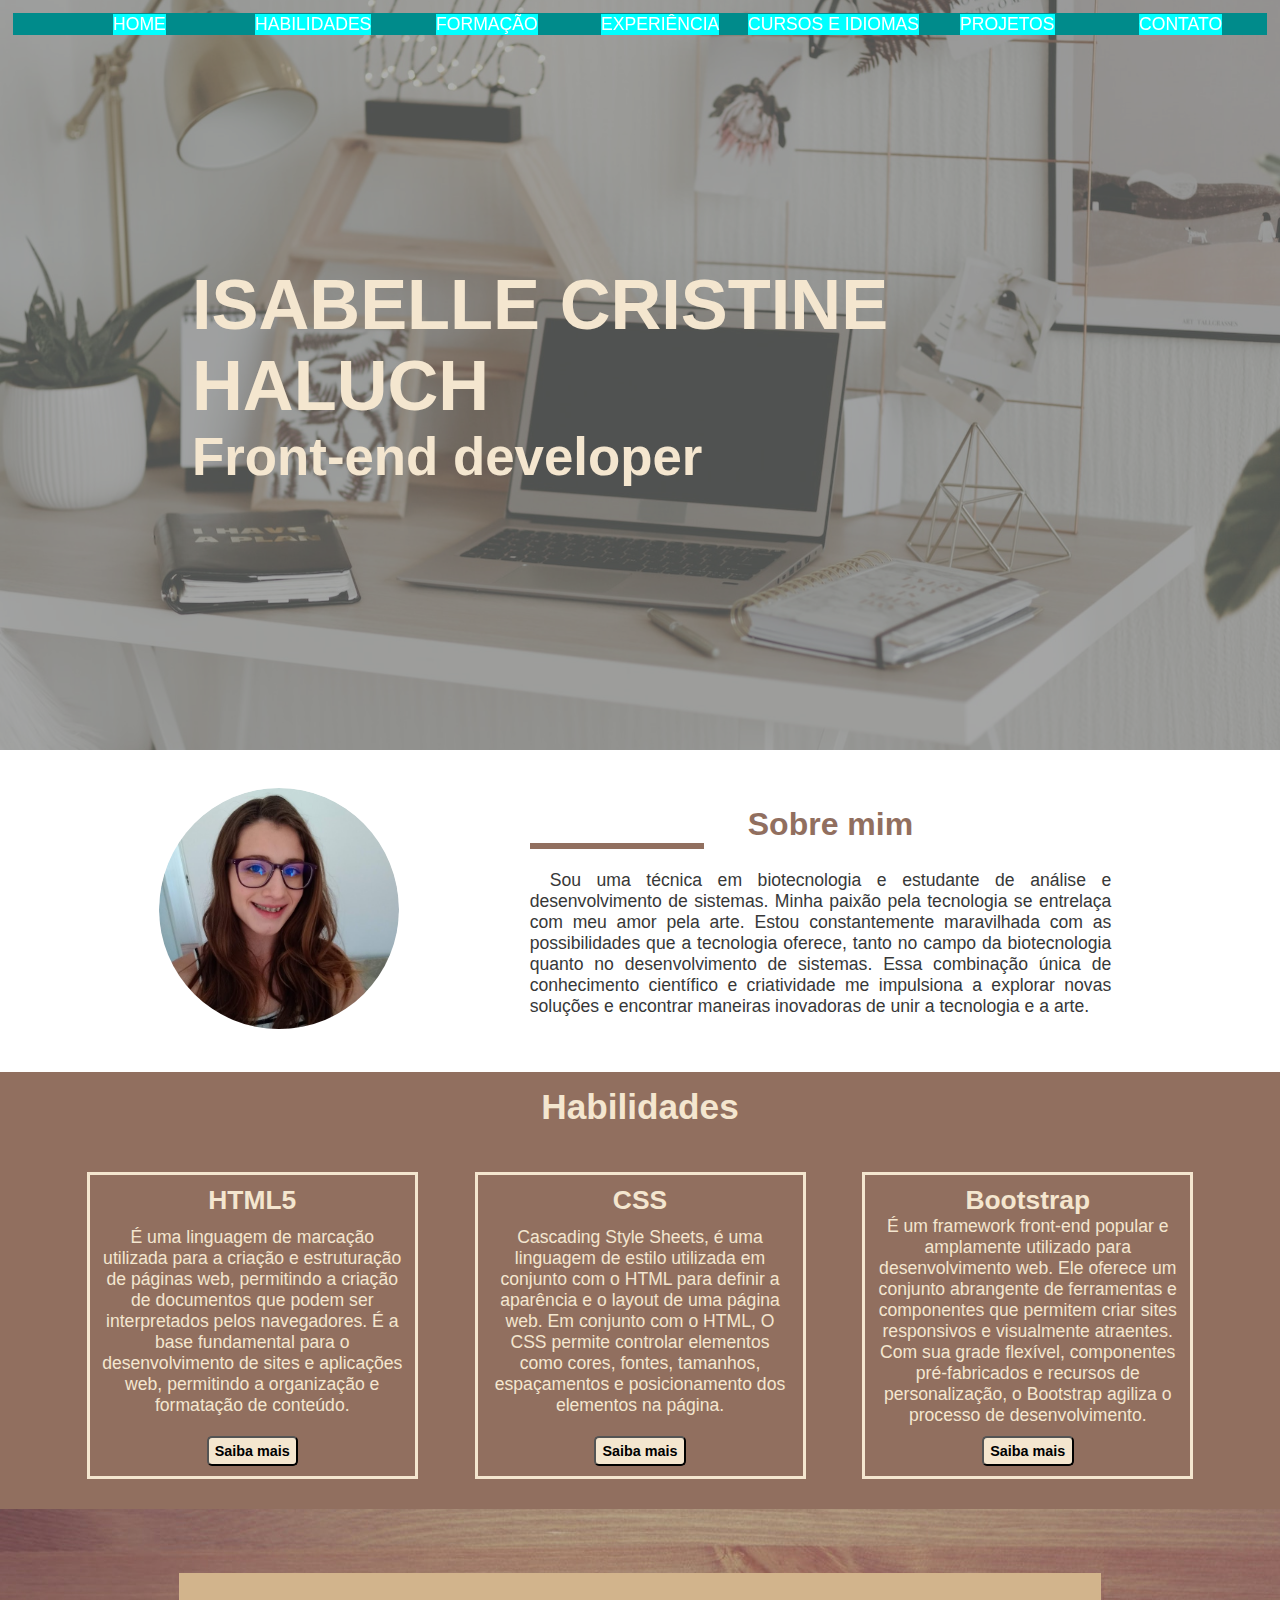
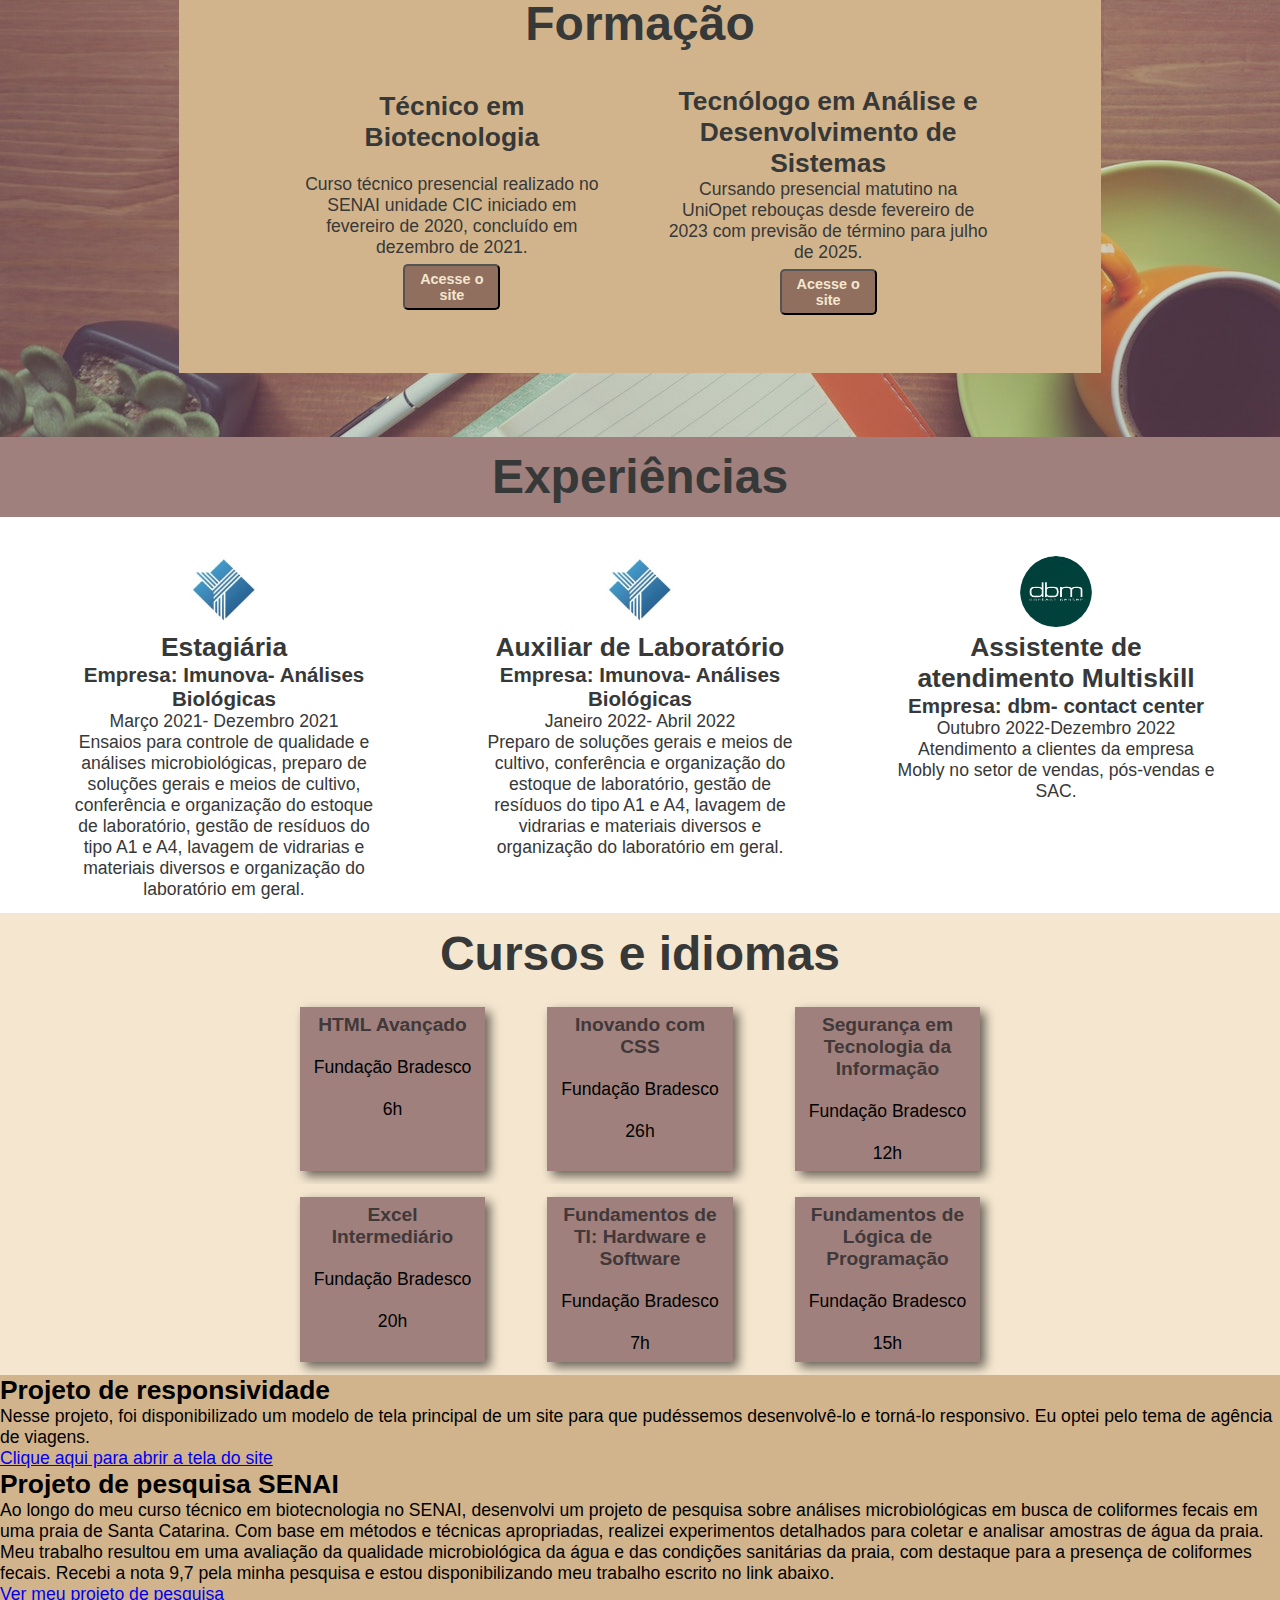
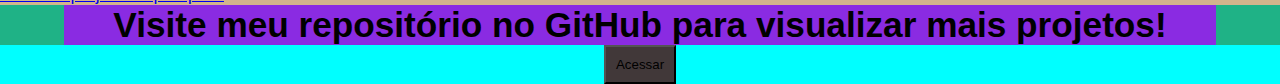
==== index.html @ c0cc1c47 "mudança cores" ====
<!DOCTYPE html>
<html lang="pt-br">
<head>
    <meta charset="UTF-8">
    <meta http-equiv="X-UA-Compatible" content="IE=edge">
    <meta name="viewport" content="width=device-width, initial-scale=1.0">
    <title>Site pessoal Isabelle Cristine Haluch</title>
    <link rel="shortcut icon" href="imagens/favicon_icone.jpg" type="image/x-icon">
    <link rel="stylesheet" href="hover.css">
    <link rel="stylesheet" type="text/css" href="sitepessoal.css">
</head>
<body>
    <header>
        <nav>
            <ul class="menu">
                <li><a href="index.html" class="hvr-grow">HOME</a></li>
                <li><a href="#section_hab" class="hvr-grow">HABILIDADES</a></li>
                <li><a href="#form_exp" class="hvr-grow">FORMAÇÃO</a></li>
                <li><a href="#form_exp" class="hvr-grow">EXPERIÊNCIA</a></li>
                <li><a href="#section_cursos" class="hvr-grow">CURSOS E IDIOMAS</a></li>
                <li><a href="#section_projetos" class="hvr-grow">PROJETOS</a></li>
                <li><a href="#section_contato" class="hvr-grow">CONTATO</a></li>
            </ul>
        </nav>
        <div class="container_header">
            <div class="box_title">
                <h1>ISABELLE CRISTINE HALUCH</h1>
                <h2>Front-end developer</h2>
            </div>
        </div>
    </header>
    <section class="section_sobre_mim">
        <div class="my_picture">
            <img src="imagens/eu.jpg">
        </div>
        <div class="texto_sobre_mim">
            <h1>Sobre mim</h1>
            <div class="line_title"></div>
            <br>
            <p>Sou uma técnica em biotecnologia e estudante de análise e desenvolvimento de sistemas. Minha paixão pela tecnologia se entrelaça com meu amor pela arte. Estou constantemente maravilhada com as possibilidades que a tecnologia oferece, tanto no campo da biotecnologia quanto no desenvolvimento de sistemas. Essa combinação única de conhecimento científico e criatividade me impulsiona a explorar novas soluções e encontrar maneiras inovadoras de unir a tecnologia e a arte.</p>
        </div>
    </section>
    <div class="title_hab">
        <h1>Habilidades</h1>
    </div>
    <section id="section_hab">
        <div class="box_hab">
            <h2>HTML5</h2>
            <p>É uma linguagem de marcação utilizada para a criação e estruturação de páginas web, permitindo a criação de documentos que podem ser interpretados pelos navegadores. É a base fundamental para o desenvolvimento de sites e aplicações web, permitindo a organização e formatação de conteúdo.</p>
            <div class="button_hab">
                <a href="https://www.w3.org/standards/webdesign/htmlcss" target="_blank"><button type="button">Saiba mais</button></a>
            </div>
        </div>
        <div class="box_hab">
            <h2>CSS</h2>
            <p>Cascading Style Sheets, é uma linguagem de estilo utilizada em conjunto com o HTML para definir a aparência e o layout de uma página web. Em conjunto com o HTML, O CSS permite controlar elementos como cores, fontes, tamanhos, espaçamentos e posicionamento dos elementos na página.</p>
            <div class="button_hab">
                <a href="https://www.w3.org/standards/webdesign/htmlcss" target="_blank"><button type="button">Saiba mais</button></a>
            </div>
        </div>
        <div class="box_hab">
            <h2>Bootstrap</h2>
            <p>É um framework front-end popular e amplamente utilizado para desenvolvimento web. Ele oferece um conjunto abrangente de ferramentas e componentes que permitem criar sites responsivos e visualmente atraentes. Com sua grade flexível, componentes pré-fabricados e recursos de personalização, o Bootstrap agiliza o processo de desenvolvimento.</p>
            <div class="button_hab">
                <a href="https://getbootstrap.com" target="_blank"><button type="button">Saiba mais</button></a>
            </div>
        </div>
    </section>
    <section id="section_formacao">
        <div class="title_formacao">
            <h1>Formação</h1>
        </div>
        <div class="container_form">
            <div class="box_formacao">
                <div class="text_formacao">
                    <h2>Técnico em Biotecnologia</h2>
                    <br>
                    <p>Curso técnico presencial realizado no SENAI unidade CIC iniciado em fevereiro de 2020, concluído em dezembro de 2021.</p>
                </div>
                <div class="button_formacao">
                    <a href="https://www.sistemafiep.org.br/cursos-tecnicos/cursos/curso-tecnico-em-biotecnologia-18-33358-368280.shtml" target="_blank"><button type="button">Acesse o site</button></a>
                </div>
            </div>
            <div class="box_formacao">
                <div class="text_formacao">
                    <h2>Tecnólogo em Análise e Desenvolvimento de Sistemas</h2>
                    <p>Cursando presencial matutino na UniOpet rebouças desde fevereiro de 2023 com previsão de término para julho de 2025.</p>
                </div>
                <div class="button_formacao">
                    <a href="https://www.opet.com.br/uniopet/graduacao/curso/analise-e-desenvolvimento-de-sistemas-presencial" target="_blank"><button type="button">Acesse o site</button></a>     
                </div>
            </div>        
        </div>
    </section>
    <section class="section_exp">
        <div class="title_exp">
            <h1>Experiências</h1>
        </div>
        <div class="container_exp">
            <div class="box_exp">
                <div class="circle">
                    <img src="imagens/imunova.jpg" alt="Logo da empresa Imunova">
                </div>
                <div class="text_exp">
                    <h2>Estagiária</h2>
                    <h3>Empresa: Imunova- Análises Biológicas</h3>
                    <p>Março 2021- Dezembro 2021</p>
                    <p>Ensaios para controle de qualidade e análises microbiológicas, preparo de soluções gerais e meios de cultivo, conferência e organização do estoque de laboratório, gestão de resíduos do tipo A1 e A4, lavagem de vidrarias e materiais diversos e organização do laboratório em geral.</p>
                </div>
            </div>
            <div class="box_exp">
                <div class="circle">
                    <img src="imagens/imunova.jpg" alt="Logo da empresa Imunova">
                </div>
                <div class="text_exp">
                    <h2>Auxiliar de Laboratório</h2>
                    <h3>Empresa: Imunova- Análises Biológicas</h3>
                    <p>Janeiro 2022- Abril 2022</p>
                    <p>Preparo de soluções gerais e meios de cultivo, conferência e organização do estoque de laboratório, gestão de resíduos do tipo A1 e A4, lavagem de vidrarias e materiais diversos e organização do laboratório em geral.</p>
                </div>
            </div>
            <div class="box_exp">
                <div class="circle">
                    <img src="imagens/dbm.jpg" alt="Logo da empresa dbm">
                </div>
                <div class="text_exp">
                    <h2>Assistente de atendimento Multiskill</h2>
                    <h3>Empresa: dbm- contact center</h3>
                    <p>Outubro 2022-Dezembro 2022</p>
                    <p>Atendimento a clientes da empresa Mobly no setor de vendas, pós-vendas e SAC.</p>
                </div>
            </div>
        </div>
    </section>
    <section class="section_cursos">
        <div class="title_cursos">
            <h1>Cursos e idiomas</h1>
        </div>
        <div class="container_cursos">
            <div class="box_cursos">
                <div class="text_cursos">
                    <h2>HTML Avançado</h2>
                    <br>
                    <p>Fundação Bradesco</p>
                    <br>
                    <p>6h</p>
                </div>
            </div>
            <div class="box_cursos">
                <div class="text_cursos">
                    <h2>Inovando com CSS</h2>
                    <br>
                    <p>Fundação Bradesco</p>
                    <br>
                    <p>26h</p>
                </div>
            </div>
            <div class="box_cursos">
                <div class="text_cursos">
                    <h2>Segurança em Tecnologia da Informação</h2>
                    <br>
                    <p>Fundação Bradesco</p>
                    <br>
                    <p>12h</p>
                </div>
            </div>
        </div>
        <div class="container_cursos">
            <div class="box_cursos">
                <div class="text_cursos">
                    <h2>Excel Intermediário</h2>
                    <br>
                    <p>Fundação Bradesco</p>
                    <br>
                    <p>20h</p>
                </div>
            </div>
            <div class="box_cursos">
                <div class="text_cursos">
                    <h2>Fundamentos de TI: Hardware e Software</h2>
                    <br>
                    <p>Fundação Bradesco</p>
                    <br>
                    <p>7h</p>
                </div>
            </div>
            <div class="box_cursos">
                <div class="text_cursos">
                    <h2>Fundamentos de Lógica de Programação</h2>
                    <br>
                    <p>Fundação Bradesco</p>
                    <br>
                    <p>15h</p>
                </div>
            </div>
        </div>
    </section>
    <section class="section_projetos">
        <div class="container_projetos">
            <div class="project_travel_site">
                <h2>Projeto de responsividade</h2>
                <p>Nesse projeto, foi disponibilizado um modelo de tela principal de um site para que pudéssemos desenvolvê-lo e torná-lo responsivo. Eu optei pelo tema de agência de viagens.</p>
                <a href="travel_site/index.html">Clique aqui para abrir a tela do site</a>
            </div>
        </div>
        
        <div class="project_senai">
            <h2>Projeto de pesquisa SENAI</h2>
            <p>Ao longo do meu curso técnico em biotecnologia no SENAI, desenvolvi um projeto de pesquisa sobre análises microbiológicas em busca de coliformes fecais em uma praia de Santa Catarina. Com base em métodos e técnicas apropriadas, realizei experimentos detalhados para coletar e analisar amostras de água da praia. Meu trabalho resultou em uma avaliação da qualidade microbiológica da água e das condições sanitárias da praia, com destaque para a presença de coliformes fecais. Recebi a nota 9,7 pela minha pesquisa e estou disponibilizando meu trabalho escrito no link abaixo.</p>
            <a href="arquivos_pdf/tcc_senai.pdf">Ver meu projeto de pesquisa</a>
        </div>
    </div>
    <section class="box_repository">
        <div class="title_repository">
            <h1>Visite meu repositório no GitHub para visualizar mais projetos!</h1>
        </div>
    </section>
    <div class="button_repository">
        <a href="https://github.com/isabellechaluch" target="_blank"><button type="button">Acessar</button></a>
    </div> 
</div>


    
</body>
</html>
---- sitepessoal.css ----
:root {
    --cor-bege-claro: rgb(244, 230, 207);
    --cor-cinza: #e4dee4;
    --cor-marrom-claro: #9f807d; 
    --cor-marrom_escuro: #916f5f;
    --cor-textos: rgb(55, 56, 56);
}
* {
    margin: 0;
}
body {
    font-family: Arial, Helvetica, sans-serif;
    font-size: 1.1rem;
}
/*header repete para todos*/
header {
    width: 100%;
    height: 750px;
    background-image: url(imagens/fundo_header.jpg);
    background-position: center;
    background-size: cover;
    display: flex;
    flex-direction: column;
    align-items: center;
}
nav {
    width: 100%;
    height: auto;
    overflow: hidden;
    padding: 1%;
    box-sizing: border-box;
    position: fixed;
    top: 0;
    display: flex;
    align-items: center;
    justify-content: center;
}
.menu {
    width: 100%;
    height: auto;
    overflow: hidden;
    list-style: none;
    display: flex;
    justify-content: space-evenly;
    background-color: darkcyan;
}
.menu li {
    text-align: center;
    width: 30%;
}
.menu a {
    color: white;
    text-align: center;
    text-decoration: none;
    background-color: aqua;
}
.container_header {
    width: 100%;
    height: 100%;
    display: flex;
    align-items: center;
    justify-content: center;
    background-color: rgba(128, 128, 128, 0.618);
}
.box_title {
    width: 70%;
    height: auto;
    overflow: hidden;
    font-size: 2em;
    color: var(--cor-bege-claro);
}
/*INDEX*/
.section_sobre_mim {
    width: 100%;
    height: auto;
    overflow: hidden;
    padding: 3%;
    box-sizing: border-box;
    display: flex;
    justify-content: space-evenly;
    align-items: center;
}
.my_picture {
    width: 20%;
    height: auto;
    overflow: hidden; 
    border-radius: 50%; 
}
.my_picture img {
    width: 100%;
    border-radius: 50%;
    object-fit: cover;
}
.texto_sobre_mim {
    width: 50%;
    height: auto;
    overflow: hidden;
    text-align: justify;
    color: rgb(55, 56, 56);
    text-indent: 20px;
    padding: 10px;
    box-sizing: border-box;
}
.texto_sobre_mim h1{
    text-align: center;
    font-size: 2rem;
    color: var(--cor-marrom_escuro);
}
.line_title {
    width: 30%;
    height: 6px;
    background-color: var(--cor-marrom_escuro)
}
/*HABILIDADES*/
.title_hab {
    width: 100%;
    height: auto;
    overflow: hidden;
    text-align: center;
    color: var(--cor-bege-claro);
    padding: 15px;
    box-sizing: border-box;
    background-color: var(--cor-marrom_escuro);
}
#section_hab {
    width: 100%;
    height: auto;
    overflow: hidden;
    background-color: var(--cor-marrom_escuro);
    padding: 30px;
    box-sizing: border-box;
    display: flex;
    justify-content: space-evenly;
    flex-wrap: wrap;
}
.box_hab {
    width: 25%;
    height: auto;
    overflow: hidden;
    text-align: center;
    color: var(--cor-bege-claro);
    padding: 10px;
    border: solid 3px var(--cor-bege-claro);
    display: flex;
    flex-direction: column;
    justify-content: space-between;
}
.button_hab button{
    width: 30%;
    height: auto;
    overflow: hidden;
    background-color: var(--cor-bege-claro);
    font-size: 0.9rem;
    font-weight: 700;
    border-radius: 5px;
    padding: 5px;
    margin-top: 10px;
    box-sizing: border-box;
}
/*FORMACAO*/
#section_formacao {
    width: 100%;
    height: auto;
    overflow: hidden;
    background-image: url(imagens/fundo_form.jpg);
    background-position: center;
    background-repeat: no-repeat;
    background-size: cover;
    padding: 5%;
    box-sizing: border-box;
    display: flex;
    flex-direction: column;
    align-items: center;
    justify-content: center;
}
.title_formacao {
    width: 80%;
    height: auto;
    overflow: hidden;
    background-color: tan;
    text-align: center;
    font-size: 1.5rem;
    color: var(--cor-textos);
    padding: 2%;
    box-sizing: border-box;
    display: flex;
    align-items: center;
    justify-content: space-evenly;
}
.container_form {
    width: 80%;
    height: auto;
    overflow: hidden;
    background-color: tan;
    padding: 1% 5% 5%;
    box-sizing: border-box;
    display: flex;
    align-items: center;
    justify-content: space-evenly;
}
.box_formacao {
    width: 40%;
    height: auto;
    overflow: hidden;
    text-align: center;
    color: var(--cor-textos);
    display: flex;
    flex-direction: column;
}
.button_formacao button {
    width: 30%;
    height: auto;
    overflow: hidden;
    background-color: var(--cor-marrom_escuro);
    font-size: 0.9rem;
    font-weight: 700;
    color: var(--cor-bege-claro);
    border-radius: 5px;
    padding: 5px;
    margin-top: 2%;
    box-sizing: border-box;
}
/*EXPERIENCIAS*/
.section_exp {
    width: 100%;
    height: auto;
    overflow: hidden;
}
.title_exp {
    width: 100%;
    height: auto;
    overflow: hidden;
    background-color: var(--cor-marrom-claro);
    text-align: center;
    font-size: 1.5rem;
    color: var(--cor-textos);
    padding: 1%;
    box-sizing: border-box;
    margin-bottom: 2%;
}
.container_exp {
    width: 100%;
    height: auto;
    overflow: hidden;
    display: flex;
    justify-content: space-evenly;
}
.box_exp {
    width: 30%;
    height: auto;
    overflow: hidden;
    padding: 1%;
    box-sizing: border-box;
    display: flex;
    flex-direction: column;
    align-items: center;
}
.circle {
    width: 20%; 
    height: auto;
    overflow: hidden; 
    border-radius: 50%;
}
.circle img {
    width: 100%;
    border-radius: 50%;
    object-fit: cover;
}
.text_exp {
    width: 90%;
    height: auto;
    overflow: hidden;
    text-align: center;
    color: var(--cor-textos);
}
/*CURSOS*/
.section_cursos {
    width: 100%;
    height: auto;
    overflow: hidden;
    background-color: var(--cor-bege-claro);
    display: flex;
    flex-direction: column;
    align-items: center;
}
.title_cursos {
    width: 100%;
    height: auto;
    overflow: hidden;
    text-align: center;
    font-size: 1.5rem;
    color: var(--cor-textos);
    padding: 1%;
    box-sizing: border-box;
}
.container_cursos {
    width: 60%;
    height: auto;
    overflow: hidden;
    padding: 1%;
    box-sizing: border-box;
    display: flex;
    justify-content: space-around;
}
.box_cursos {
    width: 25%;
    height: auto;
    overflow: hidden;
    background-color: var(--cor-marrom-claro);
    padding: 1%;
    box-sizing: border-box;
    box-shadow: 5px 5px 10px #00000096;
}
.text_cursos {
    width: 100%;
    height: auto;
    overflow: hidden;
    text-align: center;
}
.text_cursos h2 {
   color: rgb(65, 56, 57);
   font-size: 1.2rem;
}
.container_certificados {
    width: 100%;
    height: auto;
    display: flex;
}
.box_certificados {
    width: 50%;
    height: auto;
    overflow: hidden;
}
.box_certificados img {
    width: 100%;
    height: 90%;
}
/*PROJETOS*/
.section_projetos {
    width: 100%;
    height: auto;
    overflow: hidden;
    background-color: tan;
}
.box_repository {
    width: 100%;
    height: auto;
    overflow: hidden;
    background-color: rgb(31, 178, 134);
    display: flex;
    justify-content: center;
}
.title_repository {
    width: 90%;
    height: auto;
    overflow: hidden;
    text-align: center;
    background-color: blueviolet;
}
.button_repository {
    width: 100%;
    height: auto;
    overflow: hidden;
    display: flex;
    justify-content: center;
    background-color: cyan;
}
.button_repository button {
    width: 100%;
    height: auto;
    overflow: hidden;
    padding: 10px;
    background-color: rgb(65, 56, 57);
    
}
@media screen and (max-width: 1100px) {
    .section_sobre_mim {
        width: 100%;
        flex-direction: column;
    }
    .texto_sobre_mim, .my_picture {
        width: 100%;
    }
}
@media screen and (max-width: 750px) {
    .menu li {
        width: 100%;
    }
    .box_progr, .box_formacao {
        width: 90%;
    }   
    .box_progr, .box_formacao {
        margin-bottom: 2%;
    }
}
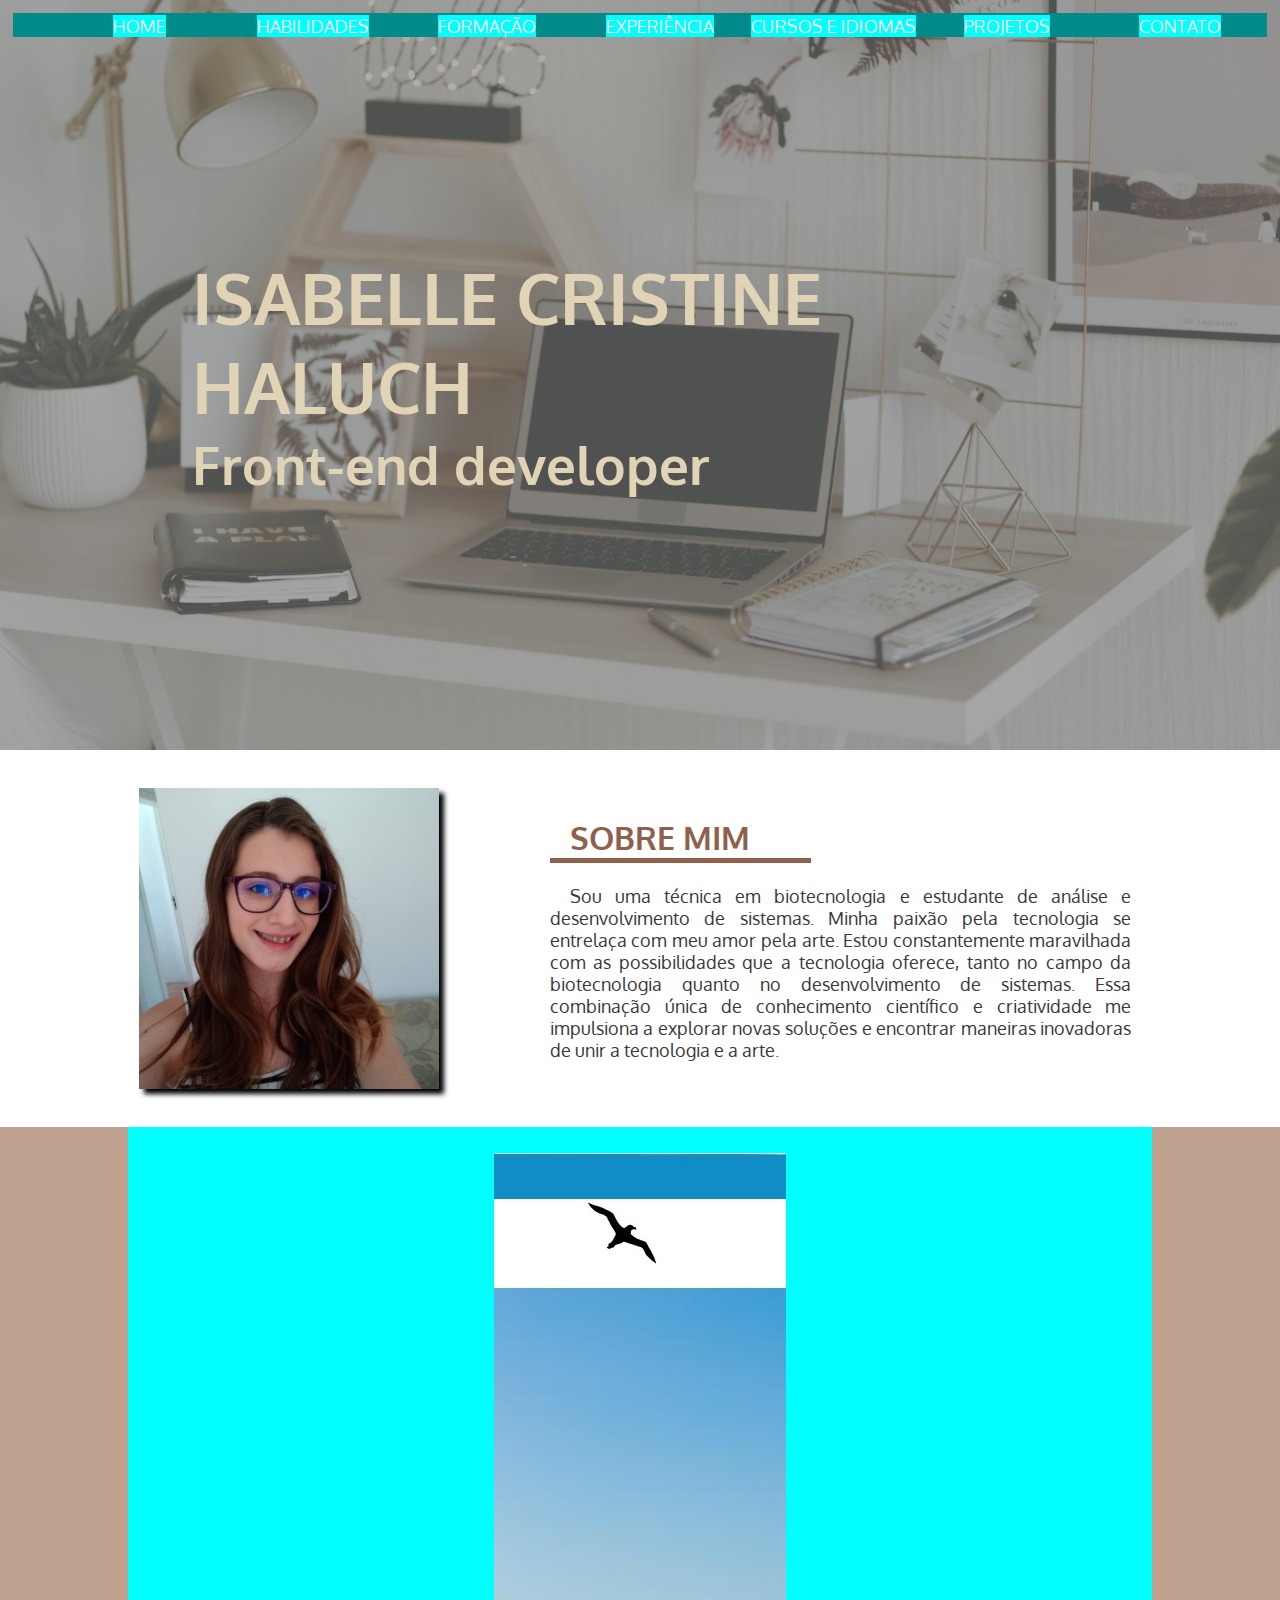
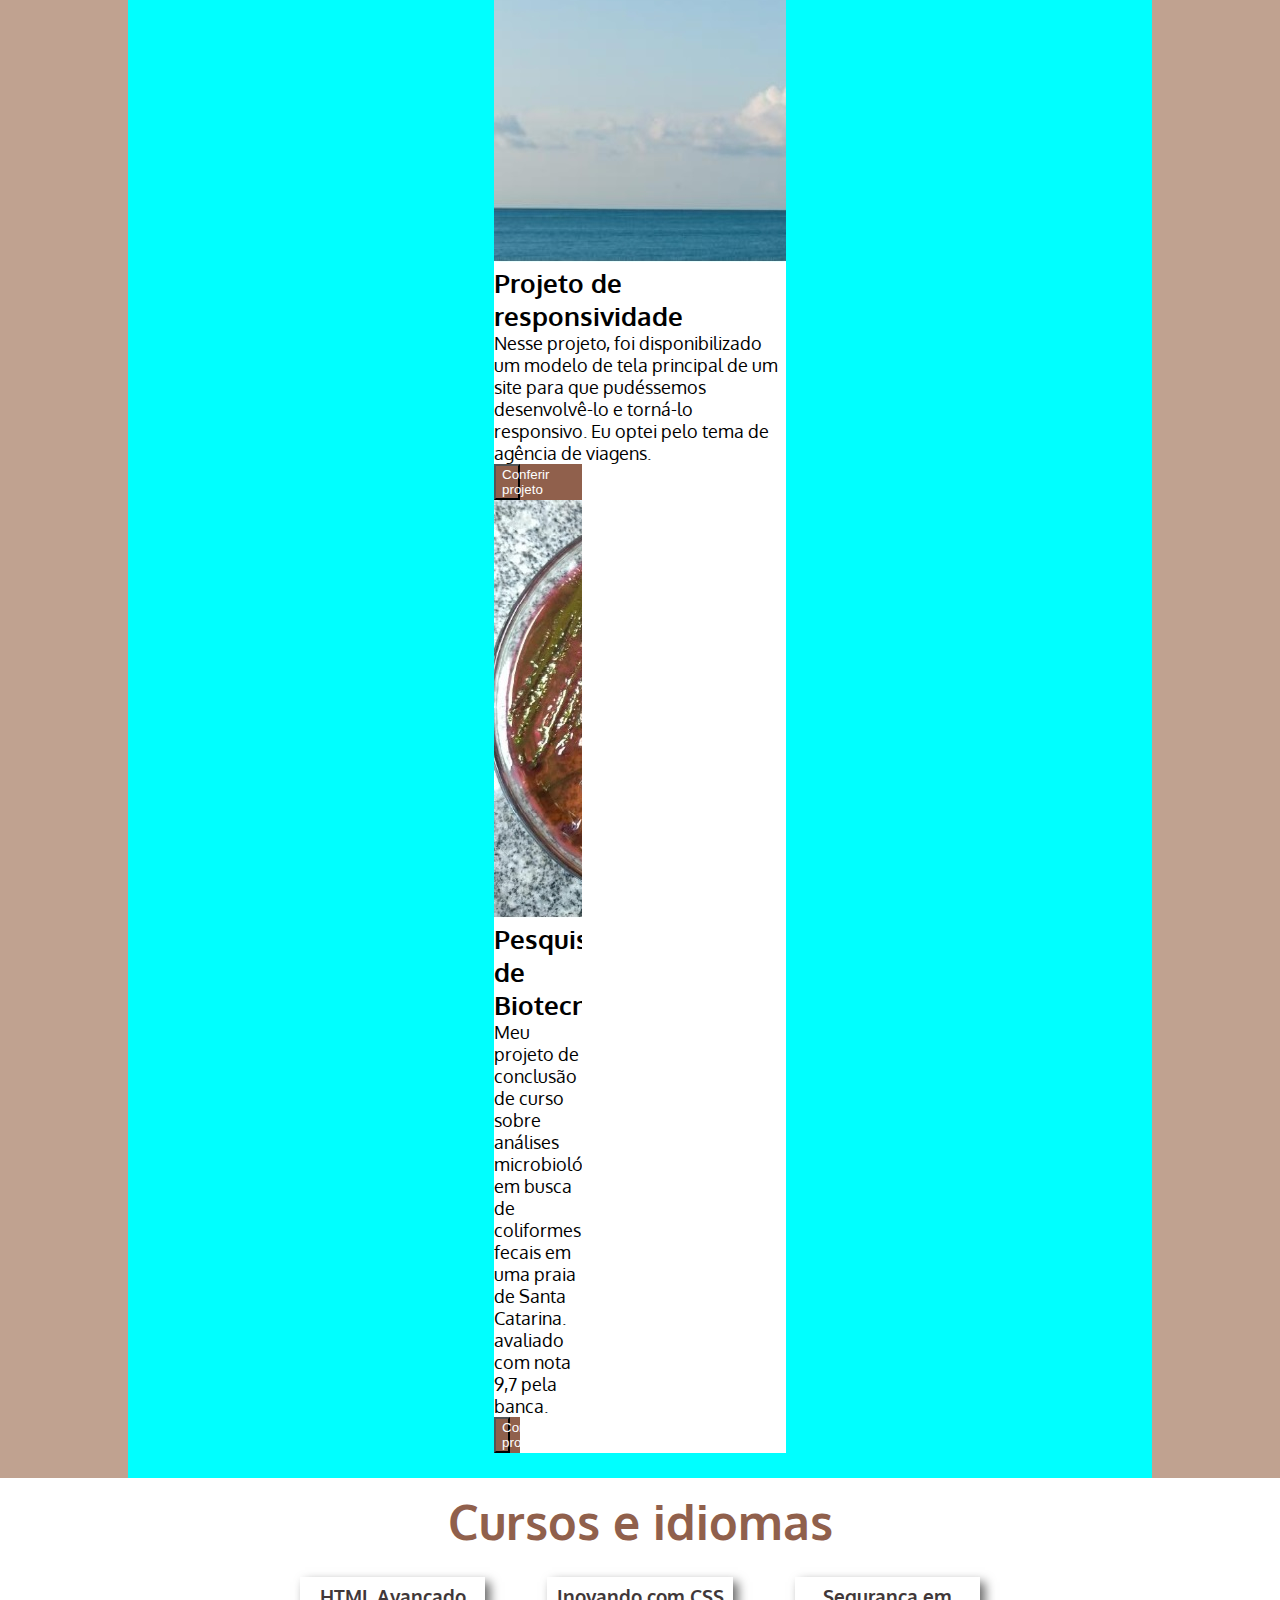
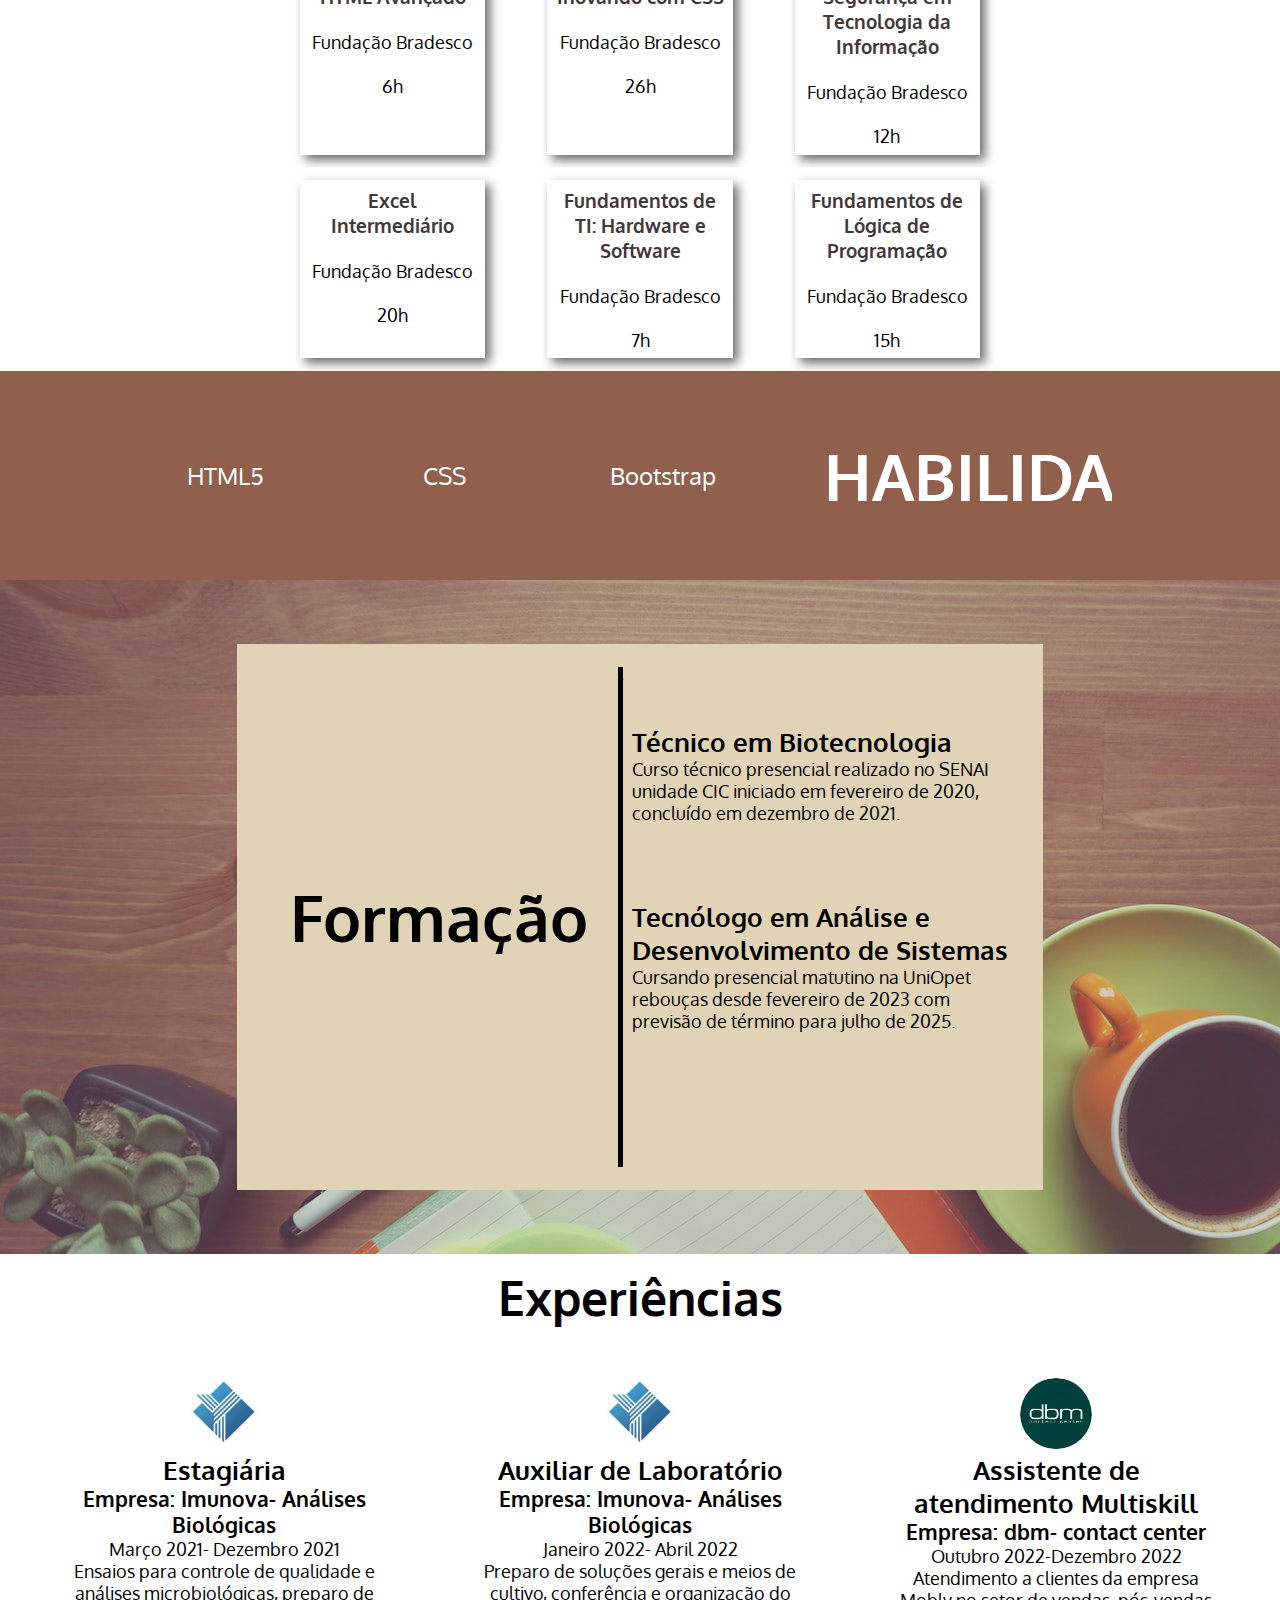
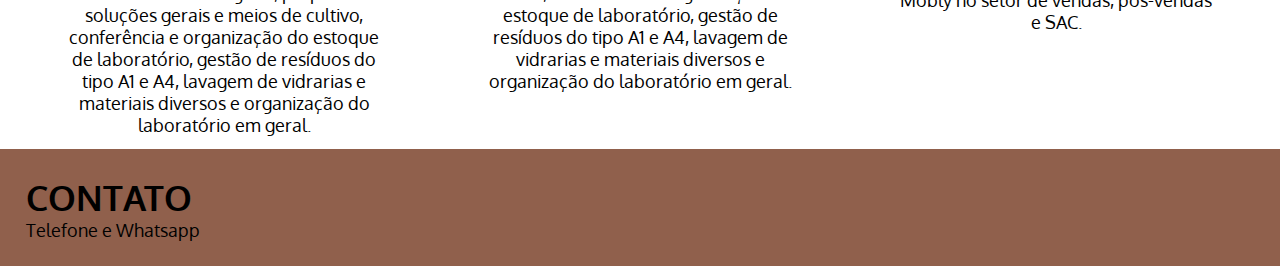
==== commit 1233b1f8: "formacao pronta" ====
--- a/index.html
+++ b/index.html
@@ -34,64 +34,138 @@
             <img src="imagens/eu.jpg">
         </div>
         <div class="texto_sobre_mim">
-            <h1>Sobre mim</h1>
+            <h1>SOBRE MIM</h1>
             <div class="line_title"></div>
             <br>
             <p>Sou uma técnica em biotecnologia e estudante de análise e desenvolvimento de sistemas. Minha paixão pela tecnologia se entrelaça com meu amor pela arte. Estou constantemente maravilhada com as possibilidades que a tecnologia oferece, tanto no campo da biotecnologia quanto no desenvolvimento de sistemas. Essa combinação única de conhecimento científico e criatividade me impulsiona a explorar novas soluções e encontrar maneiras inovadoras de unir a tecnologia e a arte.</p>
         </div>
     </section>
-    <div class="title_hab">
-        <h1>Habilidades</h1>
-    </div>
+    <section id="section_projetos">
+        <div class="container_projetos">
+            <div class="box_projeto">
+                <div class="img_projeto">
+                    <img src="imagens/projeto_viagem.jpg" alt="print do meu site de viagens">
+                </div>
+                <div class="text_projeto">
+                    <h2>Projeto de responsividade</h2>
+                    <p>Nesse projeto, foi disponibilizado um modelo de tela principal de um site para que pudéssemos desenvolvê-lo e torná-lo responsivo. Eu optei pelo tema de agência de viagens.</p>
+                <div class="button">
+                    <a href="travel_site/index.html" target="_blank">
+                        <button type="button" class="button">Conferir projeto</button>
+                    </a>
+                </div>
+            </div>
+            <div class="box_projeto">
+                <div class="img_projeto">
+                    <img src="imagens/Sem título.jpg" alt="Duas placas de petri com crescimento bacteriano">
+                </div>
+                <div class="text_projeto">
+                    <h2>Pesquisa de Biotecnologia</h2>
+                    <p>Meu projeto de conclusão de curso sobre análises microbiológicas em busca de coliformes fecais em uma praia de Santa Catarina. avaliado com nota 9,7 pela banca.</p>
+                </div>
+                <div class="button">
+                    <a href="arquivos_pdf/tcc_senai.pdf" target="_blank">
+                        <button type="button" class="button">Conferir projeto</button>
+                    </a>
+                </div>
+            </div>
+        </div>
+    </section>
+    <section id="section_cursos">
+        <div class="title_cursos">
+            <h1>Cursos e idiomas</h1>
+        </div>
+        <div class="container_cursos">
+            <div class="box_cursos">
+                <div class="text_cursos">
+                    <h2>HTML Avançado</h2>
+                    <br>
+                    <p>Fundação Bradesco</p>
+                    <br>
+                    <p>6h</p>
+                </div>
+            </div>
+            <div class="box_cursos">
+                <div class="text_cursos">
+                    <h2>Inovando com CSS</h2>
+                    <br>
+                    <p>Fundação Bradesco</p>
+                    <br>
+                    <p>26h</p>
+                </div>
+            </div>
+            <div class="box_cursos">
+                <div class="text_cursos">
+                    <h2>Segurança em Tecnologia da Informação</h2>
+                    <br>
+                    <p>Fundação Bradesco</p>
+                    <br>
+                    <p>12h</p>
+                </div>
+            </div>
+        </div>
+        <div class="container_cursos">
+            <div class="box_cursos">
+                <div class="text_cursos">
+                    <h2>Excel Intermediário</h2>
+                    <br>
+                    <p>Fundação Bradesco</p>
+                    <br>
+                    <p>20h</p>
+                </div>
+            </div>
+            <div class="box_cursos">
+                <div class="text_cursos">
+                    <h2>Fundamentos de TI: Hardware e Software</h2>
+                    <br>
+                    <p>Fundação Bradesco</p>
+                    <br>
+                    <p>7h</p>
+                </div>
+            </div>
+            <div class="box_cursos">
+                <div class="text_cursos">
+                    <h2>Fundamentos de Lógica de Programação</h2>
+                    <br>
+                    <p>Fundação Bradesco</p>
+                    <br>
+                    <p>15h</p>
+                </div>
+            </div>
+        </div>
+    </section>
     <section id="section_hab">
         <div class="box_hab">
-            <h2>HTML5</h2>
-            <p>É uma linguagem de marcação utilizada para a criação e estruturação de páginas web, permitindo a criação de documentos que podem ser interpretados pelos navegadores. É a base fundamental para o desenvolvimento de sites e aplicações web, permitindo a organização e formatação de conteúdo.</p>
-            <div class="button_hab">
-                <a href="https://www.w3.org/standards/webdesign/htmlcss" target="_blank"><button type="button">Saiba mais</button></a>
-            </div>
+            <p>HTML5</p>
         </div>
         <div class="box_hab">
-            <h2>CSS</h2>
-            <p>Cascading Style Sheets, é uma linguagem de estilo utilizada em conjunto com o HTML para definir a aparência e o layout de uma página web. Em conjunto com o HTML, O CSS permite controlar elementos como cores, fontes, tamanhos, espaçamentos e posicionamento dos elementos na página.</p>
-            <div class="button_hab">
-                <a href="https://www.w3.org/standards/webdesign/htmlcss" target="_blank"><button type="button">Saiba mais</button></a>
-            </div>
+            <p>CSS</p>
         </div>
         <div class="box_hab">
-            <h2>Bootstrap</h2>
-            <p>É um framework front-end popular e amplamente utilizado para desenvolvimento web. Ele oferece um conjunto abrangente de ferramentas e componentes que permitem criar sites responsivos e visualmente atraentes. Com sua grade flexível, componentes pré-fabricados e recursos de personalização, o Bootstrap agiliza o processo de desenvolvimento.</p>
-            <div class="button_hab">
-                <a href="https://getbootstrap.com" target="_blank"><button type="button">Saiba mais</button></a>
-            </div>
-        </div>
+            <p>Bootstrap</p>
+        </div>
+        <div class="title_hab">
+            <h1>HABILIDADES</h1>
+        </div>            
     </section>
     <section id="section_formacao">
-        <div class="title_formacao">
-            <h1>Formação</h1>
-        </div>
         <div class="container_form">
+            <div class="title_formacao">
+                <h1>Formação</h1>
+            </div>
+            <div class="linha_formacao">-</div>
             <div class="box_formacao">
                 <div class="text_formacao">
                     <h2>Técnico em Biotecnologia</h2>
-                    <br>
                     <p>Curso técnico presencial realizado no SENAI unidade CIC iniciado em fevereiro de 2020, concluído em dezembro de 2021.</p>
                 </div>
-                <div class="button_formacao">
-                    <a href="https://www.sistemafiep.org.br/cursos-tecnicos/cursos/curso-tecnico-em-biotecnologia-18-33358-368280.shtml" target="_blank"><button type="button">Acesse o site</button></a>
-                </div>
-            </div>
-            <div class="box_formacao">
                 <div class="text_formacao">
                     <h2>Tecnólogo em Análise e Desenvolvimento de Sistemas</h2>
                     <p>Cursando presencial matutino na UniOpet rebouças desde fevereiro de 2023 com previsão de término para julho de 2025.</p>
                 </div>
-                <div class="button_formacao">
-                    <a href="https://www.opet.com.br/uniopet/graduacao/curso/analise-e-desenvolvimento-de-sistemas-presencial" target="_blank"><button type="button">Acesse o site</button></a>     
-                </div>
-            </div>        
-        </div>
-    </section>
+            </div>
+        </div>
+    </section>       
     <section class="section_exp">
         <div class="title_exp">
             <h1>Experiências</h1>
@@ -132,95 +206,15 @@
             </div>
         </div>
     </section>
-    <section class="section_cursos">
-        <div class="title_cursos">
-            <h1>Cursos e idiomas</h1>
-        </div>
-        <div class="container_cursos">
-            <div class="box_cursos">
-                <div class="text_cursos">
-                    <h2>HTML Avançado</h2>
-                    <br>
-                    <p>Fundação Bradesco</p>
-                    <br>
-                    <p>6h</p>
-                </div>
-            </div>
-            <div class="box_cursos">
-                <div class="text_cursos">
-                    <h2>Inovando com CSS</h2>
-                    <br>
-                    <p>Fundação Bradesco</p>
-                    <br>
-                    <p>26h</p>
-                </div>
-            </div>
-            <div class="box_cursos">
-                <div class="text_cursos">
-                    <h2>Segurança em Tecnologia da Informação</h2>
-                    <br>
-                    <p>Fundação Bradesco</p>
-                    <br>
-                    <p>12h</p>
-                </div>
-            </div>
-        </div>
-        <div class="container_cursos">
-            <div class="box_cursos">
-                <div class="text_cursos">
-                    <h2>Excel Intermediário</h2>
-                    <br>
-                    <p>Fundação Bradesco</p>
-                    <br>
-                    <p>20h</p>
-                </div>
-            </div>
-            <div class="box_cursos">
-                <div class="text_cursos">
-                    <h2>Fundamentos de TI: Hardware e Software</h2>
-                    <br>
-                    <p>Fundação Bradesco</p>
-                    <br>
-                    <p>7h</p>
-                </div>
-            </div>
-            <div class="box_cursos">
-                <div class="text_cursos">
-                    <h2>Fundamentos de Lógica de Programação</h2>
-                    <br>
-                    <p>Fundação Bradesco</p>
-                    <br>
-                    <p>15h</p>
-                </div>
-            </div>
-        </div>
-    </section>
-    <section class="section_projetos">
-        <div class="container_projetos">
-            <div class="project_travel_site">
-                <h2>Projeto de responsividade</h2>
-                <p>Nesse projeto, foi disponibilizado um modelo de tela principal de um site para que pudéssemos desenvolvê-lo e torná-lo responsivo. Eu optei pelo tema de agência de viagens.</p>
-                <a href="travel_site/index.html">Clique aqui para abrir a tela do site</a>
-            </div>
-        </div>
-        
-        <div class="project_senai">
-            <h2>Projeto de pesquisa SENAI</h2>
-            <p>Ao longo do meu curso técnico em biotecnologia no SENAI, desenvolvi um projeto de pesquisa sobre análises microbiológicas em busca de coliformes fecais em uma praia de Santa Catarina. Com base em métodos e técnicas apropriadas, realizei experimentos detalhados para coletar e analisar amostras de água da praia. Meu trabalho resultou em uma avaliação da qualidade microbiológica da água e das condições sanitárias da praia, com destaque para a presença de coliformes fecais. Recebi a nota 9,7 pela minha pesquisa e estou disponibilizando meu trabalho escrito no link abaixo.</p>
-            <a href="arquivos_pdf/tcc_senai.pdf">Ver meu projeto de pesquisa</a>
-        </div>
-    </div>
-    <section class="box_repository">
-        <div class="title_repository">
-            <h1>Visite meu repositório no GitHub para visualizar mais projetos!</h1>
-        </div>
-    </section>
-    <div class="button_repository">
-        <a href="https://github.com/isabellechaluch" target="_blank"><button type="button">Acessar</button></a>
-    </div> 
-</div>
-
-
-    
+    <footer>
+        <div class="title_footer">
+            <h1>CONTATO</h1>
+        </div>
+        <div class="container_footer">
+            <div class="contato">
+                <p>Telefone e Whatsapp</p>
+            </div>
+        </div>
+    </footer>
 </body>
 </html>--- a/sitepessoal.css
+++ b/sitepessoal.css
@@ -1,15 +1,14 @@
+ @import url('https://fonts.googleapis.com/css2?family=Oxygen:wght@300;400&family=Playfair+Display:ital,wght@0,400;0,700;1,400&family=Quicksand:wght@400;600&family=Roboto&family=Wix+Madefor+Display:wght@400;700&display=swap');
 :root {
-    --cor-bege-claro: rgb(244, 230, 207);
-    --cor-cinza: #e4dee4;
-    --cor-marrom-claro: #9f807d; 
-    --cor-marrom_escuro: #916f5f;
-    --cor-textos: rgb(55, 56, 56);
+    --cor-bege: #e1d3b6;
+    --cor-marrom-claro: #c0a290; 
+    --cor-marrom-escuro: #90604c;
 }
 * {
     margin: 0;
 }
 body {
-    font-family: Arial, Helvetica, sans-serif;
+    font-family: 'oxygen';
     font-size: 1.1rem;
 }
 /*header repete para todos*/
@@ -67,7 +66,7 @@
     height: auto;
     overflow: hidden;
     font-size: 2em;
-    color: var(--cor-bege-claro);
+    color: var(--cor-bege);
 }
 /*INDEX*/
 .section_sobre_mim {
@@ -81,15 +80,14 @@
     align-items: center;
 }
 .my_picture {
-    width: 20%;
-    height: auto;
-    overflow: hidden; 
-    border-radius: 50%; 
+    width: 25%;
+    height: auto;
+    overflow: hidden;
+    box-shadow: 5px 5px 5px #000; 
+    display: flex;
 }
 .my_picture img {
     width: 100%;
-    border-radius: 50%;
-    object-fit: cover;
 }
 .texto_sobre_mim {
     width: 50%;
@@ -102,60 +100,133 @@
     box-sizing: border-box;
 }
 .texto_sobre_mim h1{
-    text-align: center;
     font-size: 2rem;
-    color: var(--cor-marrom_escuro);
+    color: var(--cor-marrom-escuro);
 }
 .line_title {
+    width: 45%;
+    height: 5px;
+    background-color: var(--cor-marrom-escuro)
+}
+/*HABILIDADES*/
+#section_hab {
+    width: 100%;
+    height: auto;
+    overflow: hidden;
+    background-color: var(--cor-marrom-escuro);
+    padding: 5%;
+    box-sizing: border-box;
+    display: flex;
+    justify-content: space-evenly;
+    align-items: center;
+    flex-wrap: wrap;
+}
+.box_hab {
+    width: 10%;
+    height: auto;
+    overflow: hidden;
+    text-align: center;
+    font-size: 1.5rem;
+    color: white;
+}
+.title_hab {
+    width: 25%;
+    height: auto;
+    overflow: hidden;
+    text-align: center;
+    font-size: 2rem;
+    color: white;
+}
+/*PROJETOS*/
+#section_projetos {
+    width: 100%;
+    height: auto;
+    overflow: hidden;
+    background-color: var(--cor-marrom-claro);
+    display: flex;
+    justify-content: center;
+}
+.container_projetos {
+    width: 80%;
+    height: auto;
+    overflow: hidden;
+    padding: 2%;
+    box-sizing: border-box;
+    display: flex;
+    justify-content: space-evenly;
+    background-color: aqua;
+}
+.box_projeto {
     width: 30%;
-    height: 6px;
-    background-color: var(--cor-marrom_escuro)
-}
-/*HABILIDADES*/
-.title_hab {
-    width: 100%;
-    height: auto;
-    overflow: hidden;
-    text-align: center;
-    color: var(--cor-bege-claro);
-    padding: 15px;
-    box-sizing: border-box;
-    background-color: var(--cor-marrom_escuro);
-}
-#section_hab {
-    width: 100%;
-    height: auto;
-    overflow: hidden;
-    background-color: var(--cor-marrom_escuro);
-    padding: 30px;
-    box-sizing: border-box;
-    display: flex;
-    justify-content: space-evenly;
-    flex-wrap: wrap;
-}
-.box_hab {
+    height: auto;
+    overflow: hidden;
+    background-color: white;
+}
+.button {
+    width: 30%;
+    background-color: var(--cor-marrom-escuro);
+    color: white ;
+}
+/*CURSOS*/
+#section_cursos {
+    width: 100%;
+    height: auto;
+    overflow: hidden;
+    display: flex;
+    flex-direction: column;
+    align-items: center;
+}
+.title_cursos {
+    width: 100%;
+    height: auto;
+    overflow: hidden;
+    text-align: center;
+    font-size: 1.5rem;
+    color: var(--cor-marrom-escuro);
+    padding: 1%;
+    box-sizing: border-box;
+}
+.container_cursos {
+    width: 60%;
+    height: auto;
+    overflow: hidden;
+    padding: 1%;
+    box-sizing: border-box;
+    display: flex;
+    justify-content: space-around;
+}
+.box_cursos {
     width: 25%;
     height: auto;
     overflow: hidden;
-    text-align: center;
-    color: var(--cor-bege-claro);
-    padding: 10px;
-    border: solid 3px var(--cor-bege-claro);
-    display: flex;
-    flex-direction: column;
-    justify-content: space-between;
-}
-.button_hab button{
-    width: 30%;
-    height: auto;
-    overflow: hidden;
-    background-color: var(--cor-bege-claro);
-    font-size: 0.9rem;
-    font-weight: 700;
-    border-radius: 5px;
-    padding: 5px;
-    margin-top: 10px;
-    box-sizing: border-box;
+    background-color: white;
+    padding: 1%;
+    box-sizing: border-box;
+    box-shadow: 5px 5px 10px #00000096;
+}
+.text_cursos {
+    width: 100%;
+    height: auto;
+    overflow: hidden;
+    text-align: center;
+}
+.text_cursos h2 {
+   color: rgb(65, 56, 57);
+   font-size: 1.2rem;
+}
+.container_certificados {
+    width: 100%;
+    height: auto;
+    display: flex;
+}
+.box_certificados {
+    width: 50%;
+    height: auto;
+    overflow: hidden;
+}
+.box_certificados img {
+    width: 100%;
+    height: 90%;
 }
 /*FORMACAO*/
 #section_formacao {
@@ -173,67 +244,60 @@
     align-items: center;
     justify-content: center;
 }
+.container_form {
+    width: 70%;
+    height: auto;
+    overflow: hidden;
+    background-color: var(--cor-bege);
+    padding: 2%;
+    box-sizing: border-box;
+    display: flex;
+    align-items: center;
+    justify-content: space-evenly;
+}
 .title_formacao {
-    width: 80%;
-    height: auto;
-    overflow: hidden;
-    background-color: tan;
+    width: 45%;
+    height: auto;
+    overflow: hidden;
+    text-align: center;
+    font-size: 2rem;
+    display: flex;
+    align-items: center;
+    justify-content: center;
+}
+.linha_formacao {
+    width: 5px;
+    height: 500px;
+    background-color: black;
+}
+.box_formacao {
+    width: 50%;
+    height: auto;
+    overflow: hidden;
+    text-align: left;
+    color: var(--cor-textos);
+    display: flex;
+    flex-direction: column;
+}
+.text_formacao {
+    width: 100%;
+    height: 50%;
+    margin-bottom: 20%;
+}
+/*EXPERIENCIAS*/
+.section_exp {
+    width: 100%;
+    height: auto;
+    overflow: hidden;
+}
+.title_exp {
+    width: 100%;
+    height: auto;
+    overflow: hidden;
+    background-color: var(--cor-cinza);
     text-align: center;
     font-size: 1.5rem;
     color: var(--cor-textos);
-    padding: 2%;
-    box-sizing: border-box;
-    display: flex;
-    align-items: center;
-    justify-content: space-evenly;
-}
-.container_form {
-    width: 80%;
-    height: auto;
-    overflow: hidden;
-    background-color: tan;
-    padding: 1% 5% 5%;
-    box-sizing: border-box;
-    display: flex;
-    align-items: center;
-    justify-content: space-evenly;
-}
-.box_formacao {
-    width: 40%;
-    height: auto;
-    overflow: hidden;
-    text-align: center;
-    color: var(--cor-textos);
-    display: flex;
-    flex-direction: column;
-}
-.button_formacao button {
-    width: 30%;
-    height: auto;
-    overflow: hidden;
-    background-color: var(--cor-marrom_escuro);
-    font-size: 0.9rem;
-    font-weight: 700;
-    color: var(--cor-bege-claro);
-    border-radius: 5px;
-    padding: 5px;
-    margin-top: 2%;
-    box-sizing: border-box;
-}
-/*EXPERIENCIAS*/
-.section_exp {
-    width: 100%;
-    height: auto;
-    overflow: hidden;
-}
-.title_exp {
-    width: 100%;
-    height: auto;
-    overflow: hidden;
-    background-color: var(--cor-marrom-claro);
-    text-align: center;
-    font-size: 1.5rem;
-    color: var(--cor-textos);
     padding: 1%;
     box-sizing: border-box;
     margin-bottom: 2%;
@@ -273,105 +337,13 @@
     text-align: center;
     color: var(--cor-textos);
 }
-/*CURSOS*/
-.section_cursos {
-    width: 100%;
-    height: auto;
-    overflow: hidden;
-    background-color: var(--cor-bege-claro);
-    display: flex;
-    flex-direction: column;
-    align-items: center;
-}
-.title_cursos {
-    width: 100%;
-    height: auto;
-    overflow: hidden;
-    text-align: center;
-    font-size: 1.5rem;
-    color: var(--cor-textos);
-    padding: 1%;
-    box-sizing: border-box;
-}
-.container_cursos {
-    width: 60%;
-    height: auto;
-    overflow: hidden;
-    padding: 1%;
-    box-sizing: border-box;
-    display: flex;
-    justify-content: space-around;
-}
-.box_cursos {
-    width: 25%;
-    height: auto;
-    overflow: hidden;
-    background-color: var(--cor-marrom-claro);
-    padding: 1%;
-    box-sizing: border-box;
-    box-shadow: 5px 5px 10px #00000096;
-}
-.text_cursos {
-    width: 100%;
-    height: auto;
-    overflow: hidden;
-    text-align: center;
-}
-.text_cursos h2 {
-   color: rgb(65, 56, 57);
-   font-size: 1.2rem;
-}
-.container_certificados {
-    width: 100%;
-    height: auto;
-    display: flex;
-}
-.box_certificados {
-    width: 50%;
-    height: auto;
-    overflow: hidden;
-}
-.box_certificados img {
-    width: 100%;
-    height: 90%;
-}
-/*PROJETOS*/
-.section_projetos {
-    width: 100%;
-    height: auto;
-    overflow: hidden;
-    background-color: tan;
-}
-.box_repository {
-    width: 100%;
-    height: auto;
-    overflow: hidden;
-    background-color: rgb(31, 178, 134);
-    display: flex;
-    justify-content: center;
-}
-.title_repository {
-    width: 90%;
-    height: auto;
-    overflow: hidden;
-    text-align: center;
-    background-color: blueviolet;
-}
-.button_repository {
-    width: 100%;
-    height: auto;
-    overflow: hidden;
-    display: flex;
-    justify-content: center;
-    background-color: cyan;
-}
-.button_repository button {
-    width: 100%;
-    height: auto;
-    overflow: hidden;
-    padding: 10px;
-    background-color: rgb(65, 56, 57);
-    
+footer {
+    width: 100%;
+    height: auto;
+    overflow: hidden;
+    background-color: #90604c;
+    padding: 2%;
+    box-sizing: border-box;
 }
 @media screen and (max-width: 1100px) {
     .section_sobre_mim {
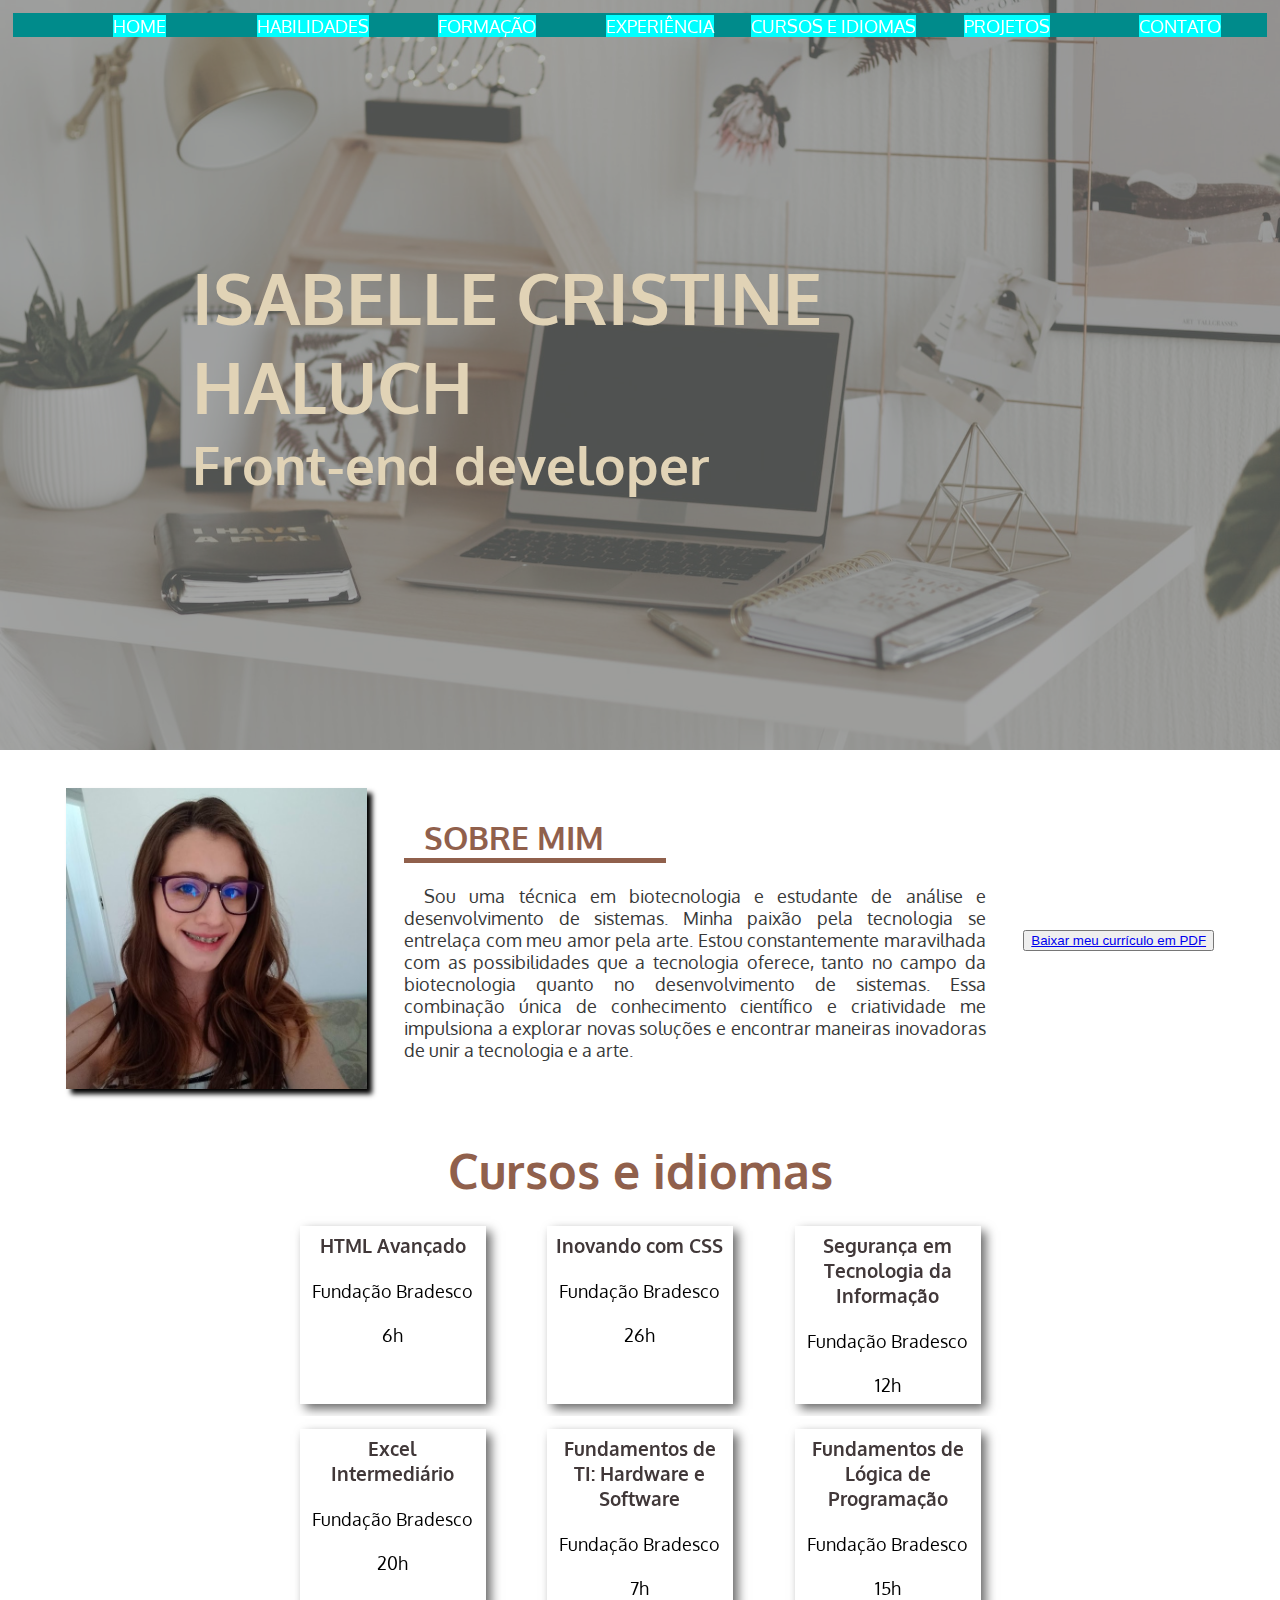
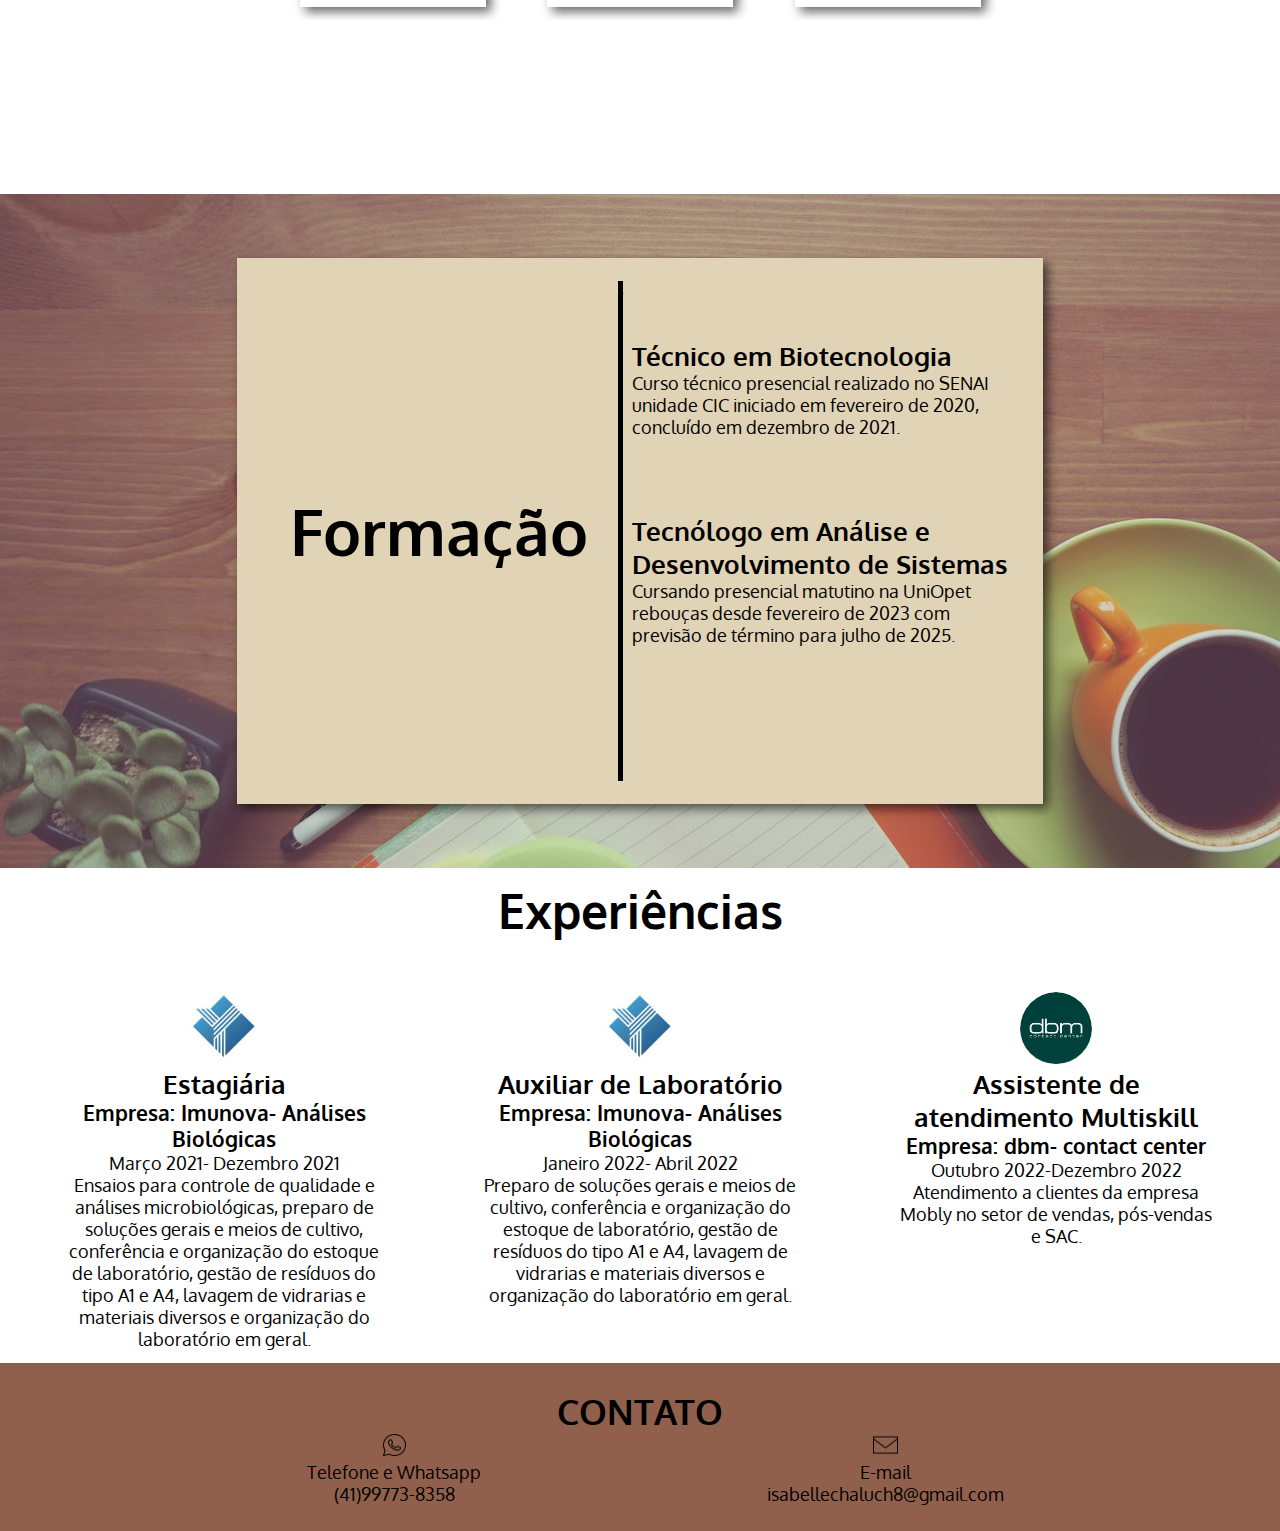
==== commit 89dceb29: "projetos com problema" ====
--- a/index.html
+++ b/index.html
@@ -11,8 +11,8 @@
 </head>
 <body>
     <header>
-        <nav>
-            <ul class="menu">
+        <nav class="ho">
+            <ul class="menu ho">
                 <li><a href="index.html" class="hvr-grow">HOME</a></li>
                 <li><a href="#section_hab" class="hvr-grow">HABILIDADES</a></li>
                 <li><a href="#form_exp" class="hvr-grow">FORMAÇÃO</a></li>
@@ -23,61 +23,38 @@
             </ul>
         </nav>
         <div class="container_header">
-            <div class="box_title">
+            <div class="box_title ho hvr-forward">
                 <h1>ISABELLE CRISTINE HALUCH</h1>
                 <h2>Front-end developer</h2>
             </div>
         </div>
     </header>
-    <section class="section_sobre_mim">
-        <div class="my_picture">
+    <section class="section_sobre_mim ho">
+        <div class="my_picture ho">
             <img src="imagens/eu.jpg">
         </div>
-        <div class="texto_sobre_mim">
+        <div class="texto_sobre_mim ho">
             <h1>SOBRE MIM</h1>
             <div class="line_title"></div>
             <br>
             <p>Sou uma técnica em biotecnologia e estudante de análise e desenvolvimento de sistemas. Minha paixão pela tecnologia se entrelaça com meu amor pela arte. Estou constantemente maravilhada com as possibilidades que a tecnologia oferece, tanto no campo da biotecnologia quanto no desenvolvimento de sistemas. Essa combinação única de conhecimento científico e criatividade me impulsiona a explorar novas soluções e encontrar maneiras inovadoras de unir a tecnologia e a arte.</p>
         </div>
-    </section>
-    <section id="section_projetos">
-        <div class="container_projetos">
-            <div class="box_projeto">
-                <div class="img_projeto">
-                    <img src="imagens/projeto_viagem.jpg" alt="print do meu site de viagens">
-                </div>
-                <div class="text_projeto">
-                    <h2>Projeto de responsividade</h2>
-                    <p>Nesse projeto, foi disponibilizado um modelo de tela principal de um site para que pudéssemos desenvolvê-lo e torná-lo responsivo. Eu optei pelo tema de agência de viagens.</p>
-                <div class="button">
-                    <a href="travel_site/index.html" target="_blank">
-                        <button type="button" class="button">Conferir projeto</button>
-                    </a>
-                </div>
-            </div>
-            <div class="box_projeto">
-                <div class="img_projeto">
-                    <img src="imagens/Sem título.jpg" alt="Duas placas de petri com crescimento bacteriano">
-                </div>
-                <div class="text_projeto">
-                    <h2>Pesquisa de Biotecnologia</h2>
-                    <p>Meu projeto de conclusão de curso sobre análises microbiológicas em busca de coliformes fecais em uma praia de Santa Catarina. avaliado com nota 9,7 pela banca.</p>
-                </div>
-                <div class="button">
-                    <a href="arquivos_pdf/tcc_senai.pdf" target="_blank">
-                        <button type="button" class="button">Conferir projeto</button>
-                    </a>
-                </div>
-            </div>
-        </div>
-    </section>
-    <section id="section_cursos">
-        <div class="title_cursos">
+        <div class="button">
+            <button type="button" class="button">
+                <a href="arquivos_pdf/meu_curriculo.pdf" target="_blank">Baixar meu currículo em PDF</a>
+            </button>
+        </div>
+    </section>
+    <section class="section_projetos">
+
+    </section>
+    <section class="section_cursos ho" id="section_cursos">
+        <div class="title_cursos ho">
             <h1>Cursos e idiomas</h1>
         </div>
-        <div class="container_cursos">
-            <div class="box_cursos">
-                <div class="text_cursos">
+        <div class="container_cursos ho">
+            <div class=" box_cursos ho hvr-bounce-in">
+                <div class="text_cursos ho">
                     <h2>HTML Avançado</h2>
                     <br>
                     <p>Fundação Bradesco</p>
@@ -85,8 +62,8 @@
                     <p>6h</p>
                 </div>
             </div>
-            <div class="box_cursos">
-                <div class="text_cursos">
+            <div class=" box_cursos ho hvr-bounce-in">
+                <div class="text_cursos ho">
                     <h2>Inovando com CSS</h2>
                     <br>
                     <p>Fundação Bradesco</p>
@@ -94,8 +71,8 @@
                     <p>26h</p>
                 </div>
             </div>
-            <div class="box_cursos">
-                <div class="text_cursos">
+            <div class=" box_cursos ho hvr-bounce-in">
+                <div class="text_cursos ho">
                     <h2>Segurança em Tecnologia da Informação</h2>
                     <br>
                     <p>Fundação Bradesco</p>
@@ -104,9 +81,9 @@
                 </div>
             </div>
         </div>
-        <div class="container_cursos">
-            <div class="box_cursos">
-                <div class="text_cursos">
+        <div class="container_cursos ho">
+            <div class=" box_cursos ho hvr-bounce-in">
+                <div class="text_cursos ho">
                     <h2>Excel Intermediário</h2>
                     <br>
                     <p>Fundação Bradesco</p>
@@ -114,8 +91,8 @@
                     <p>20h</p>
                 </div>
             </div>
-            <div class="box_cursos">
-                <div class="text_cursos">
+            <div class=" box_cursos ho hvr-bounce-in">
+                <div class="text_cursos ho">
                     <h2>Fundamentos de TI: Hardware e Software</h2>
                     <br>
                     <p>Fundação Bradesco</p>
@@ -123,8 +100,8 @@
                     <p>7h</p>
                 </div>
             </div>
-            <div class="box_cursos">
-                <div class="text_cursos">
+            <div class=" box_cursos ho hvr-bounce-in">
+                <div class="text_cursos ho">
                     <h2>Fundamentos de Lógica de Programação</h2>
                     <br>
                     <p>Fundação Bradesco</p>
@@ -134,27 +111,27 @@
             </div>
         </div>
     </section>
-    <section id="section_hab">
-        <div class="box_hab">
+    <section id="section_hab ho">
+        <div class="box_hab ho">
             <p>HTML5</p>
         </div>
-        <div class="box_hab">
+        <div class="box_hab ho">
             <p>CSS</p>
         </div>
-        <div class="box_hab">
+        <div class="box_hab ho">
             <p>Bootstrap</p>
         </div>
-        <div class="title_hab">
+        <div class="title_hab ho">
             <h1>HABILIDADES</h1>
         </div>            
     </section>
-    <section id="section_formacao">
-        <div class="container_form">
-            <div class="title_formacao">
+    <section class="section_formacao ho" id="section_formacao">
+        <div class="container_form ho">
+            <div class="title_formacao ho hvr-float">
                 <h1>Formação</h1>
             </div>
             <div class="linha_formacao">-</div>
-            <div class="box_formacao">
+            <div class="box_formacao ho">
                 <div class="text_formacao">
                     <h2>Técnico em Biotecnologia</h2>
                     <p>Curso técnico presencial realizado no SENAI unidade CIC iniciado em fevereiro de 2020, concluído em dezembro de 2021.</p>
@@ -166,38 +143,38 @@
             </div>
         </div>
     </section>       
-    <section class="section_exp">
-        <div class="title_exp">
+    <section class="section_exp ho">
+        <div class="title_exp ho">
             <h1>Experiências</h1>
         </div>
-        <div class="container_exp">
-            <div class="box_exp">
-                <div class="circle">
+        <div class="container_exp ho">
+            <div class="box_exp ho">
+                <div class="circle ho hvr-wobble-vertical">
                     <img src="imagens/imunova.jpg" alt="Logo da empresa Imunova">
                 </div>
-                <div class="text_exp">
+                <div class="text_exp ho">
                     <h2>Estagiária</h2>
                     <h3>Empresa: Imunova- Análises Biológicas</h3>
                     <p>Março 2021- Dezembro 2021</p>
                     <p>Ensaios para controle de qualidade e análises microbiológicas, preparo de soluções gerais e meios de cultivo, conferência e organização do estoque de laboratório, gestão de resíduos do tipo A1 e A4, lavagem de vidrarias e materiais diversos e organização do laboratório em geral.</p>
                 </div>
             </div>
-            <div class="box_exp">
-                <div class="circle">
+            <div class="box_exp ho">
+                <div class="circle ho hvr-wobble-vertical">
                     <img src="imagens/imunova.jpg" alt="Logo da empresa Imunova">
                 </div>
-                <div class="text_exp">
+                <div class="text_exp ho">
                     <h2>Auxiliar de Laboratório</h2>
                     <h3>Empresa: Imunova- Análises Biológicas</h3>
                     <p>Janeiro 2022- Abril 2022</p>
                     <p>Preparo de soluções gerais e meios de cultivo, conferência e organização do estoque de laboratório, gestão de resíduos do tipo A1 e A4, lavagem de vidrarias e materiais diversos e organização do laboratório em geral.</p>
                 </div>
             </div>
-            <div class="box_exp">
-                <div class="circle">
+            <div class="box_exp ho">
+                <div class="circle ho hvr-wobble-vertical">
                     <img src="imagens/dbm.jpg" alt="Logo da empresa dbm">
                 </div>
-                <div class="text_exp">
+                <div class="text_exp ho">
                     <h2>Assistente de atendimento Multiskill</h2>
                     <h3>Empresa: dbm- contact center</h3>
                     <p>Outubro 2022-Dezembro 2022</p>
@@ -207,12 +184,19 @@
         </div>
     </section>
     <footer>
-        <div class="title_footer">
+        <div class="title_footer ho">
             <h1>CONTATO</h1>
         </div>
-        <div class="container_footer">
-            <div class="contato">
+        <div class="container_footer ho">
+            <div class="contato ho">
+                <img src="imagens/icons8-whatsapp-50.png">
                 <p>Telefone e Whatsapp</p>
+                <p>(41)99773-8358</p>
+            </div>
+            <div class="contato ho">
+                <img src="imagens/icons8-nova-mensagem-50.png">
+                <p>E-mail</p>
+                <p>isabellechaluch8@gmail.com</p>
             </div>
         </div>
     </footer>
--- a/sitepessoal.css
+++ b/sitepessoal.css
@@ -11,6 +11,10 @@
     font-family: 'oxygen';
     font-size: 1.1rem;
 }
+.ho {
+    height: auto;
+    overflow: hidden;
+}
 /*header repete para todos*/
 header {
     width: 100%;
@@ -24,8 +28,6 @@
 }
 nav {
     width: 100%;
-    height: auto;
-    overflow: hidden;
     padding: 1%;
     box-sizing: border-box;
     position: fixed;
@@ -36,8 +38,6 @@
 }
 .menu {
     width: 100%;
-    height: auto;
-    overflow: hidden;
     list-style: none;
     display: flex;
     justify-content: space-evenly;
@@ -63,16 +63,12 @@
 }
 .box_title {
     width: 70%;
-    height: auto;
-    overflow: hidden;
     font-size: 2em;
     color: var(--cor-bege);
 }
 /*INDEX*/
 .section_sobre_mim {
     width: 100%;
-    height: auto;
-    overflow: hidden;
     padding: 3%;
     box-sizing: border-box;
     display: flex;
@@ -81,8 +77,6 @@
 }
 .my_picture {
     width: 25%;
-    height: auto;
-    overflow: hidden;
     box-shadow: 5px 5px 5px #000; 
     display: flex;
 }
@@ -91,8 +85,6 @@
 }
 .texto_sobre_mim {
     width: 50%;
-    height: auto;
-    overflow: hidden;
     text-align: justify;
     color: rgb(55, 56, 56);
     text-indent: 20px;
@@ -111,8 +103,6 @@
 /*HABILIDADES*/
 #section_hab {
     width: 100%;
-    height: auto;
-    overflow: hidden;
     background-color: var(--cor-marrom-escuro);
     padding: 5%;
     box-sizing: border-box;
@@ -123,63 +113,28 @@
 }
 .box_hab {
     width: 10%;
-    height: auto;
-    overflow: hidden;
     text-align: center;
     font-size: 1.5rem;
     color: white;
 }
 .title_hab {
     width: 25%;
-    height: auto;
-    overflow: hidden;
     text-align: center;
     font-size: 2rem;
     color: white;
 }
 /*PROJETOS*/
-#section_projetos {
-    width: 100%;
-    height: auto;
-    overflow: hidden;
-    background-color: var(--cor-marrom-claro);
-    display: flex;
-    justify-content: center;
-}
-.container_projetos {
-    width: 80%;
-    height: auto;
-    overflow: hidden;
-    padding: 2%;
-    box-sizing: border-box;
-    display: flex;
-    justify-content: space-evenly;
-    background-color: aqua;
-}
-.box_projeto {
-    width: 30%;
-    height: auto;
-    overflow: hidden;
-    background-color: white;
-}
-.button {
-    width: 30%;
-    background-color: var(--cor-marrom-escuro);
-    color: white ;
-}
+
+
 /*CURSOS*/
-#section_cursos {
-    width: 100%;
-    height: auto;
-    overflow: hidden;
+.section_cursos {
+    width: 100%;
     display: flex;
     flex-direction: column;
     align-items: center;
 }
 .title_cursos {
     width: 100%;
-    height: auto;
-    overflow: hidden;
     text-align: center;
     font-size: 1.5rem;
     color: var(--cor-marrom-escuro);
@@ -188,8 +143,6 @@
 }
 .container_cursos {
     width: 60%;
-    height: auto;
-    overflow: hidden;
     padding: 1%;
     box-sizing: border-box;
     display: flex;
@@ -197,8 +150,6 @@
 }
 .box_cursos {
     width: 25%;
-    height: auto;
-    overflow: hidden;
     background-color: white;
     padding: 1%;
     box-sizing: border-box;
@@ -206,8 +157,6 @@
 }
 .text_cursos {
     width: 100%;
-    height: auto;
-    overflow: hidden;
     text-align: center;
 }
 .text_cursos h2 {
@@ -229,10 +178,8 @@
     height: 90%;
 }
 /*FORMACAO*/
-#section_formacao {
-    width: 100%;
-    height: auto;
-    overflow: hidden;
+.section_formacao {
+    width: 100%;
     background-image: url(imagens/fundo_form.jpg);
     background-position: center;
     background-repeat: no-repeat;
@@ -246,19 +193,16 @@
 }
 .container_form {
     width: 70%;
-    height: auto;
-    overflow: hidden;
     background-color: var(--cor-bege);
     padding: 2%;
     box-sizing: border-box;
+    box-shadow: 5px 5px 10px #00000096;
     display: flex;
     align-items: center;
     justify-content: space-evenly;
 }
 .title_formacao {
     width: 45%;
-    height: auto;
-    overflow: hidden;
     text-align: center;
     font-size: 2rem;
     display: flex;
@@ -272,78 +216,80 @@
 }
 .box_formacao {
     width: 50%;
+    text-align: left;
+    color: var(--cor-textos);
+    display: flex;
+    flex-direction: column;
+}
+.text_formacao {
+    width: 100%;
+    height: 50%;
+    margin-bottom: 20%;
+}
+/*EXPERIENCIAS*/
+.section_exp {
+    width: 100%;
+}
+.title_exp {
+    width: 100%;
+    background-color: var(--cor-cinza);
+    text-align: center;
+    font-size: 1.5rem;
+    color: var(--cor-textos);
+    padding: 1%;
+    box-sizing: border-box;
+    margin-bottom: 2%;
+}
+.container_exp {
+    width: 100%;
+    display: flex;
+    justify-content: space-evenly;
+}
+.box_exp {
+    width: 30%;
+    padding: 1%;
+    box-sizing: border-box;
+    display: flex;
+    flex-direction: column;
+    align-items: center;
+}
+.circle {
+    width: 20%; 
+    border-radius: 50%;
+}
+.circle img {
+    width: 100%;
+    border-radius: 50%;
+    object-fit: cover;
+}
+.text_exp {
+    width: 90%;
+    text-align: center;
+    color: var(--cor-textos);
+}
+footer {
+    width: 100%;
+    background-color: #90604c;
+    padding: 2%;
+    box-sizing: border-box;
+}
+.title_footer {
+    width: 100%;
     height: auto;
     overflow: hidden;
-    text-align: left;
-    color: var(--cor-textos);
-    display: flex;
-    flex-direction: column;
-}
-.text_formacao {
-    width: 100%;
-    height: 50%;
-    margin-bottom: 20%;
-}
-/*EXPERIENCIAS*/
-.section_exp {
-    width: 100%;
-    height: auto;
-    overflow: hidden;
-}
-.title_exp {
-    width: 100%;
-    height: auto;
-    overflow: hidden;
-    background-color: var(--cor-cinza);
-    text-align: center;
-    font-size: 1.5rem;
-    color: var(--cor-textos);
-    padding: 1%;
-    box-sizing: border-box;
-    margin-bottom: 2%;
-}
-.container_exp {
-    width: 100%;
-    height: auto;
-    overflow: hidden;
-    display: flex;
-    justify-content: space-evenly;
-}
-.box_exp {
-    width: 30%;
-    height: auto;
-    overflow: hidden;
-    padding: 1%;
-    box-sizing: border-box;
-    display: flex;
-    flex-direction: column;
-    align-items: center;
-}
-.circle {
-    width: 20%; 
-    height: auto;
-    overflow: hidden; 
-    border-radius: 50%;
-}
-.circle img {
-    width: 100%;
-    border-radius: 50%;
-    object-fit: cover;
-}
-.text_exp {
-    width: 90%;
-    height: auto;
-    overflow: hidden;
-    text-align: center;
-    color: var(--cor-textos);
-}
-footer {
-    width: 100%;
-    height: auto;
-    overflow: hidden;
-    background-color: #90604c;
-    padding: 2%;
-    box-sizing: border-box;
+    text-align: center;
+}
+.container_footer {
+    width: 100%;
+    display: flex;
+    justify-content: space-evenly;
+}
+.contato {
+    width: 20%;
+    text-align: center;
+}
+.contato img {
+    width: 10%;
 }
 @media screen and (max-width: 1100px) {
     .section_sobre_mim {
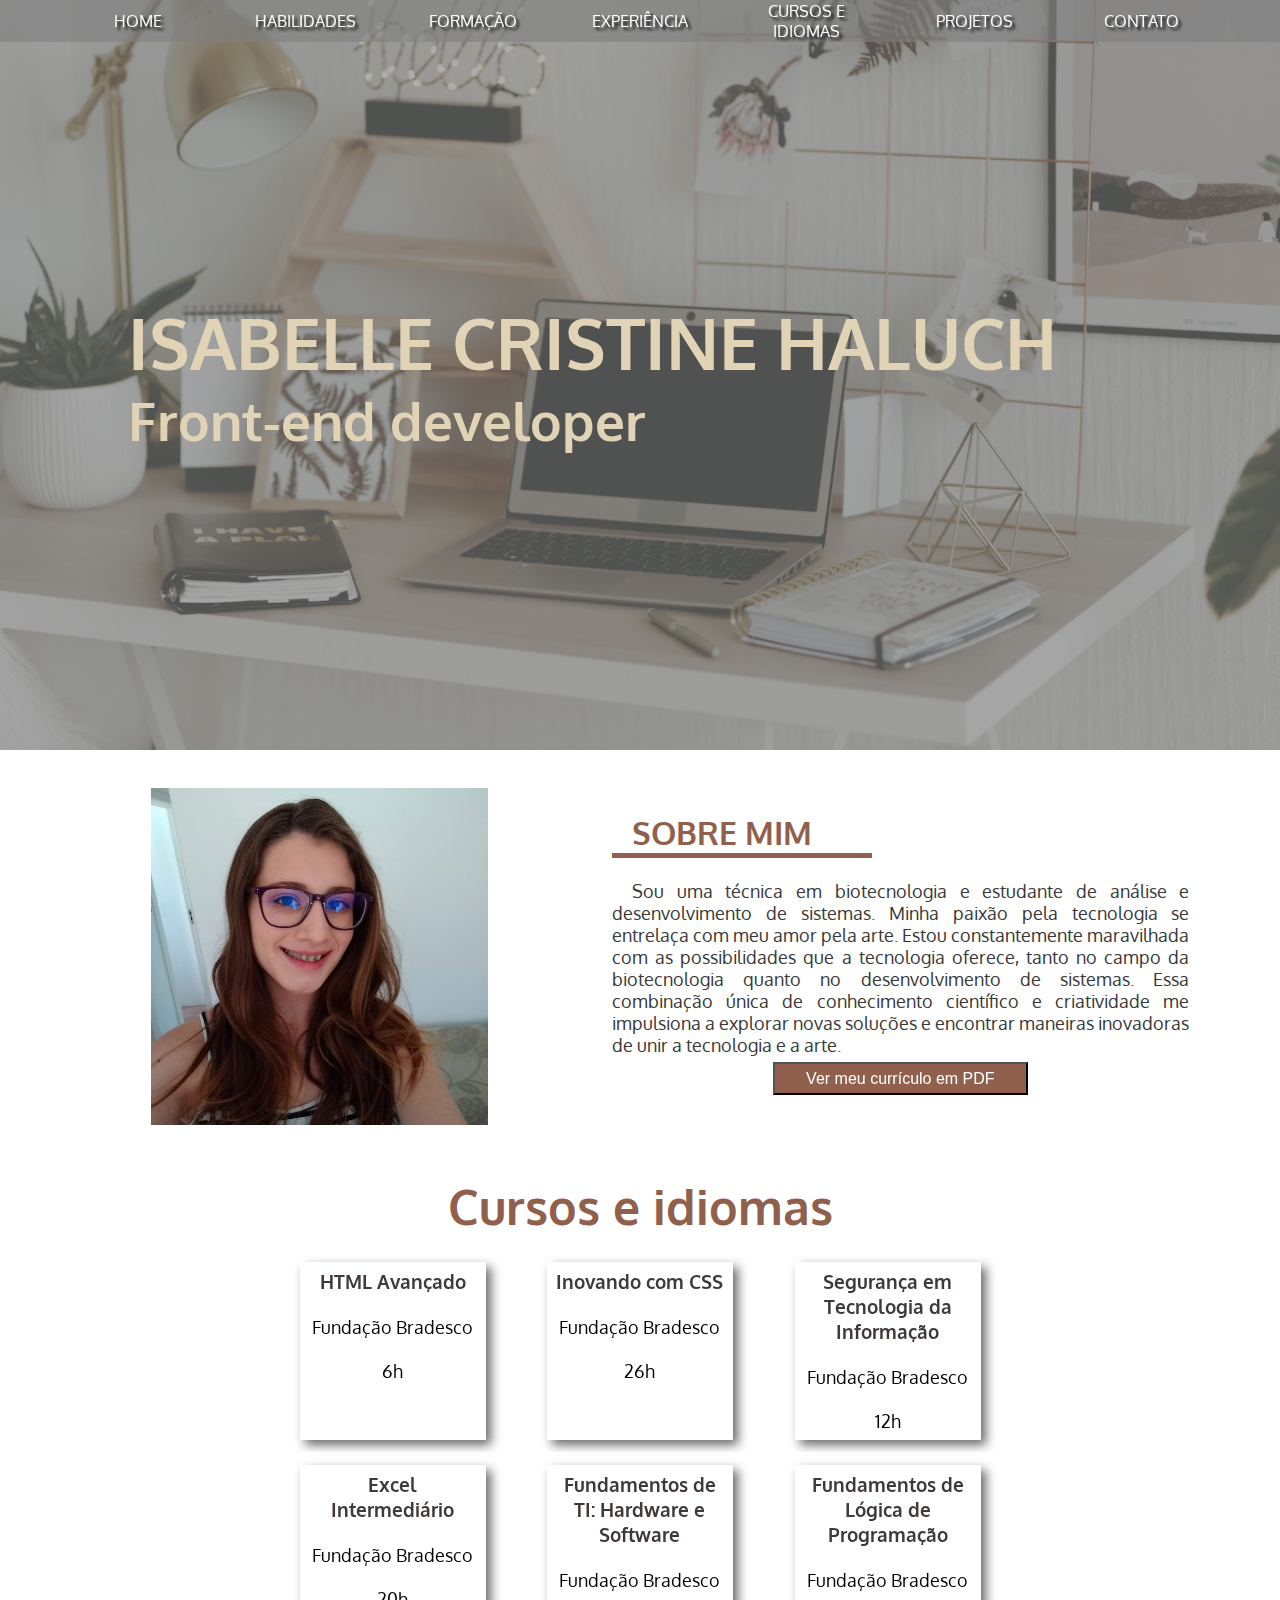
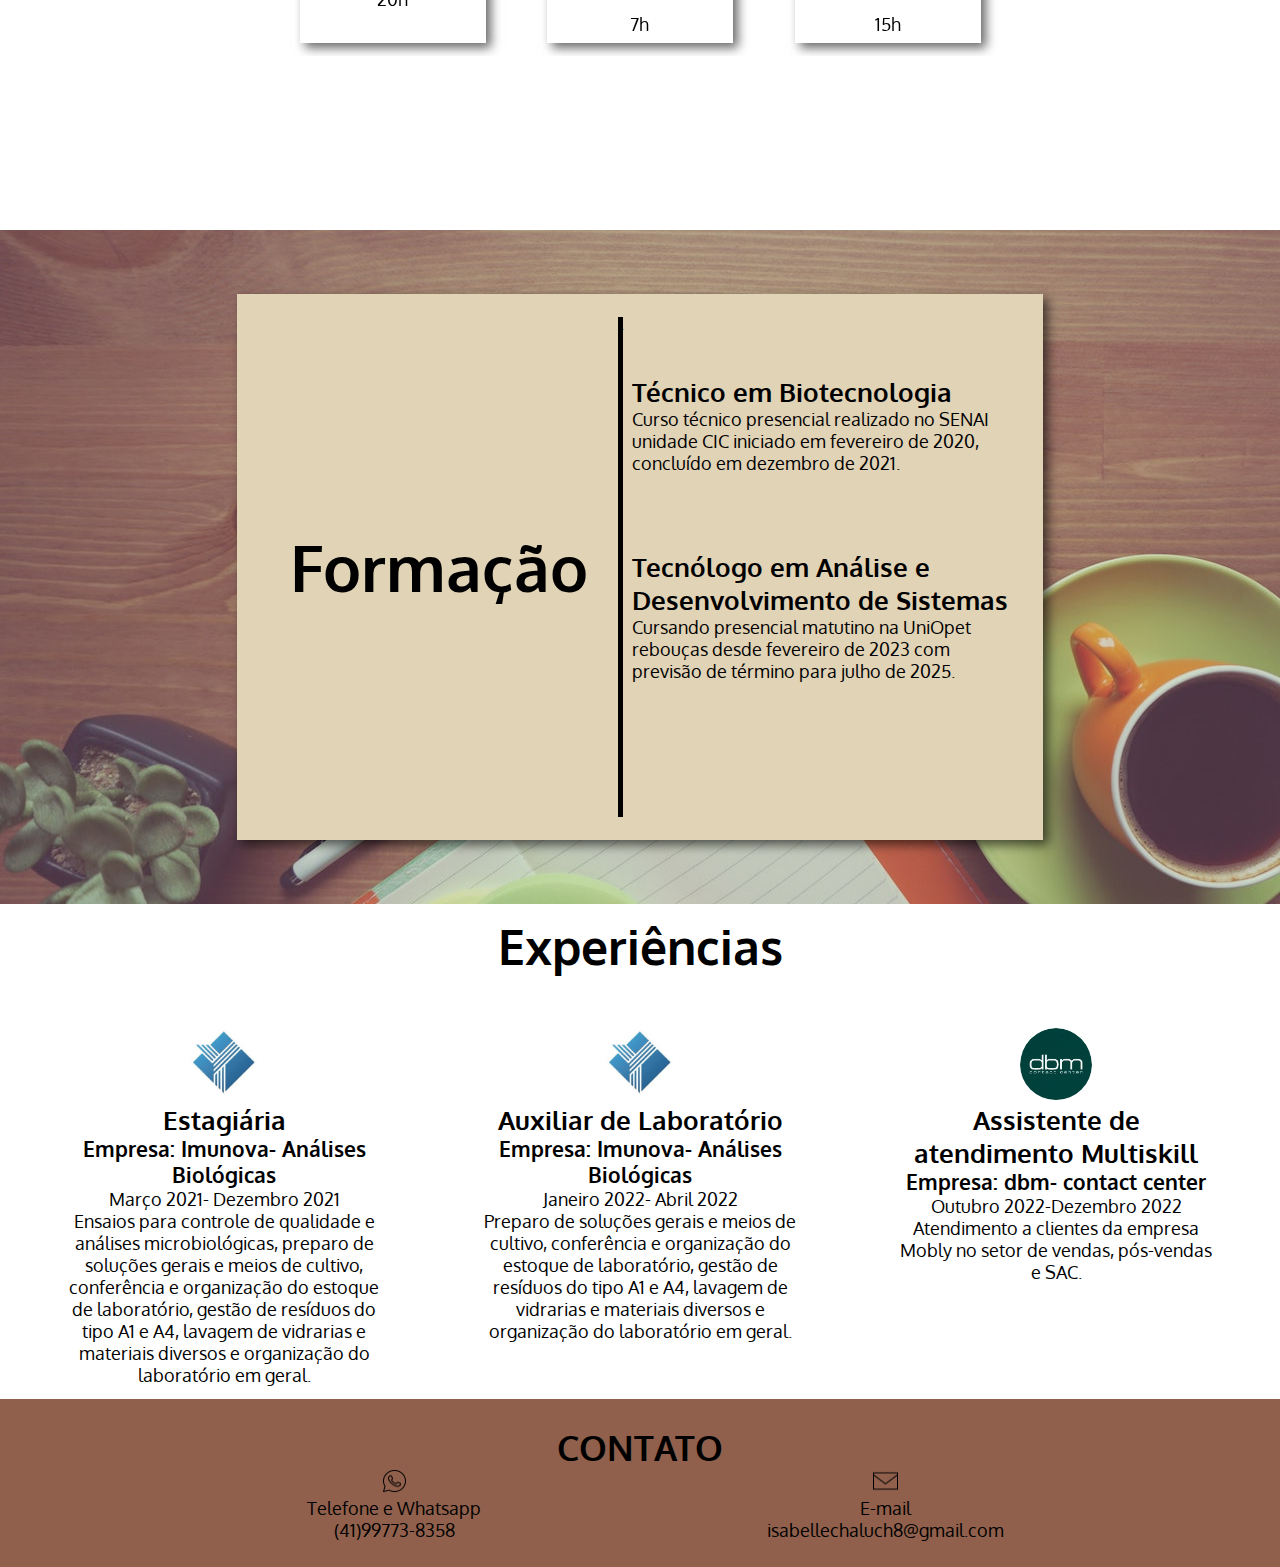
==== commit c89e66bc: "arrumando responsividade" ====
--- a/index.html
+++ b/index.html
@@ -10,18 +10,18 @@
     <link rel="stylesheet" type="text/css" href="sitepessoal.css">
 </head>
 <body>
+    <nav class="ho">
+        <ul class="menu ho">
+            <li><a href="index.html" class="hvr-grow">HOME</a></li>
+            <li><a href="#section_hab" class="hvr-grow">HABILIDADES</a></li>
+            <li><a href="#form_exp" class="hvr-grow">FORMAÇÃO</a></li>
+            <li><a href="#form_exp" class="hvr-grow">EXPERIÊNCIA</a></li>
+            <li><a href="#section_cursos" class="hvr-grow">CURSOS E IDIOMAS</a></li>
+            <li><a href="#section_projetos" class="hvr-grow">PROJETOS</a></li>
+            <li><a href="#section_contato" class="hvr-grow">CONTATO</a></li>
+        </ul>
+    </nav>
     <header>
-        <nav class="ho">
-            <ul class="menu ho">
-                <li><a href="index.html" class="hvr-grow">HOME</a></li>
-                <li><a href="#section_hab" class="hvr-grow">HABILIDADES</a></li>
-                <li><a href="#form_exp" class="hvr-grow">FORMAÇÃO</a></li>
-                <li><a href="#form_exp" class="hvr-grow">EXPERIÊNCIA</a></li>
-                <li><a href="#section_cursos" class="hvr-grow">CURSOS E IDIOMAS</a></li>
-                <li><a href="#section_projetos" class="hvr-grow">PROJETOS</a></li>
-                <li><a href="#section_contato" class="hvr-grow">CONTATO</a></li>
-            </ul>
-        </nav>
         <div class="container_header">
             <div class="box_title ho hvr-forward">
                 <h1>ISABELLE CRISTINE HALUCH</h1>
@@ -38,11 +38,11 @@
             <div class="line_title"></div>
             <br>
             <p>Sou uma técnica em biotecnologia e estudante de análise e desenvolvimento de sistemas. Minha paixão pela tecnologia se entrelaça com meu amor pela arte. Estou constantemente maravilhada com as possibilidades que a tecnologia oferece, tanto no campo da biotecnologia quanto no desenvolvimento de sistemas. Essa combinação única de conhecimento científico e criatividade me impulsiona a explorar novas soluções e encontrar maneiras inovadoras de unir a tecnologia e a arte.</p>
-        </div>
-        <div class="button">
-            <button type="button" class="button">
-                <a href="arquivos_pdf/meu_curriculo.pdf" target="_blank">Baixar meu currículo em PDF</a>
-            </button>
+            <div class="button_box ho">
+                <button type="button" class="button hvr-grow-shadow">
+                    <a href="arquivos_pdf/meu_curriculo.pdf" target="_blank">Ver meu currículo em PDF</a>
+                </button>
+            </div>
         </div>
     </section>
     <section class="section_projetos">
--- a/sitepessoal.css
+++ b/sitepessoal.css
@@ -6,6 +6,7 @@
 }
 * {
     margin: 0;
+    padding: 0;
 }
 body {
     font-family: 'oxygen';
@@ -24,34 +25,33 @@
     background-size: cover;
     display: flex;
     flex-direction: column;
-    align-items: center;
 }
 nav {
     width: 100%;
-    padding: 1%;
-    box-sizing: border-box;
     position: fixed;
-    top: 0;
-    display: flex;
-    align-items: center;
-    justify-content: center;
+    display: flex;
+    justify-content: center;
+    background-color: rgba(128, 128, 128, 0.618);
 }
 .menu {
-    width: 100%;
+    width: 95%;
     list-style: none;
     display: flex;
     justify-content: space-evenly;
-    background-color: darkcyan;
 }
 .menu li {
-    text-align: center;
-    width: 30%;
+    width: 10%;
+    text-align: center;
+    display: flex;
+    align-items: center;
+    justify-content: center;
 }
 .menu a {
     color: white;
-    text-align: center;
     text-decoration: none;
-    background-color: aqua;
+    font-size: 1rem;
+    padding: 1%;
+    text-shadow: 3px 3px 3px #000;
 }
 .container_header {
     width: 100%;
@@ -62,11 +62,11 @@
     background-color: rgba(128, 128, 128, 0.618);
 }
 .box_title {
-    width: 70%;
+    width: 80%;
     font-size: 2em;
     color: var(--cor-bege);
 }
-/*INDEX*/
+/*SOBRE MIM*/
 .section_sobre_mim {
     width: 100%;
     padding: 3%;
@@ -76,20 +76,23 @@
     align-items: center;
 }
 .my_picture {
-    width: 25%;
-    box-shadow: 5px 5px 5px #000; 
-    display: flex;
+    width: 40%;
+    display: flex;
+    justify-content: center;
+    align-items: center;
 }
 .my_picture img {
-    width: 100%;
+    width: 70%;
 }
 .texto_sobre_mim {
     width: 50%;
     text-align: justify;
     color: rgb(55, 56, 56);
     text-indent: 20px;
-    padding: 10px;
-    box-sizing: border-box;
+    padding: 1%;
+    box-sizing: border-box;
+    display: flex;
+    flex-direction: column;
 }
 .texto_sobre_mim h1{
     font-size: 2rem;
@@ -99,6 +102,25 @@
     width: 45%;
     height: 5px;
     background-color: var(--cor-marrom-escuro)
+}
+.button_box {
+    width: 100%;
+    padding: 1%;
+    box-sizing: border-box;
+    display: flex;
+    justify-content: center;
+    align-items: center;
+}
+.button {
+    width: 45%;
+    padding: 1%;
+    box-sizing: border-box;
+    background-color: var(--cor-marrom-escuro);
+}
+.button a {
+    text-decoration: none;
+    color: white;
+    font-size: 1rem;
 }
 /*HABILIDADES*/
 #section_hab {
@@ -292,16 +314,27 @@
     width: 10%;
 }
 @media screen and (max-width: 1100px) {
+
+}
+@media screen and (max-width: 750px) {
+    .menu {
+        flex-direction: column;
+        align-items: center;
+    }
+    .menu li {
+        width: 100%;
+    }
+    nav {
+        position: absolute;
+    }
+    .box_title {
+        font-size: 1rem;
+    }
     .section_sobre_mim {
         width: 100%;
         flex-direction: column;
     }
     .texto_sobre_mim, .my_picture {
-        width: 100%;
-    }
-}
-@media screen and (max-width: 750px) {
-    .menu li {
         width: 100%;
     }
     .box_progr, .box_formacao {
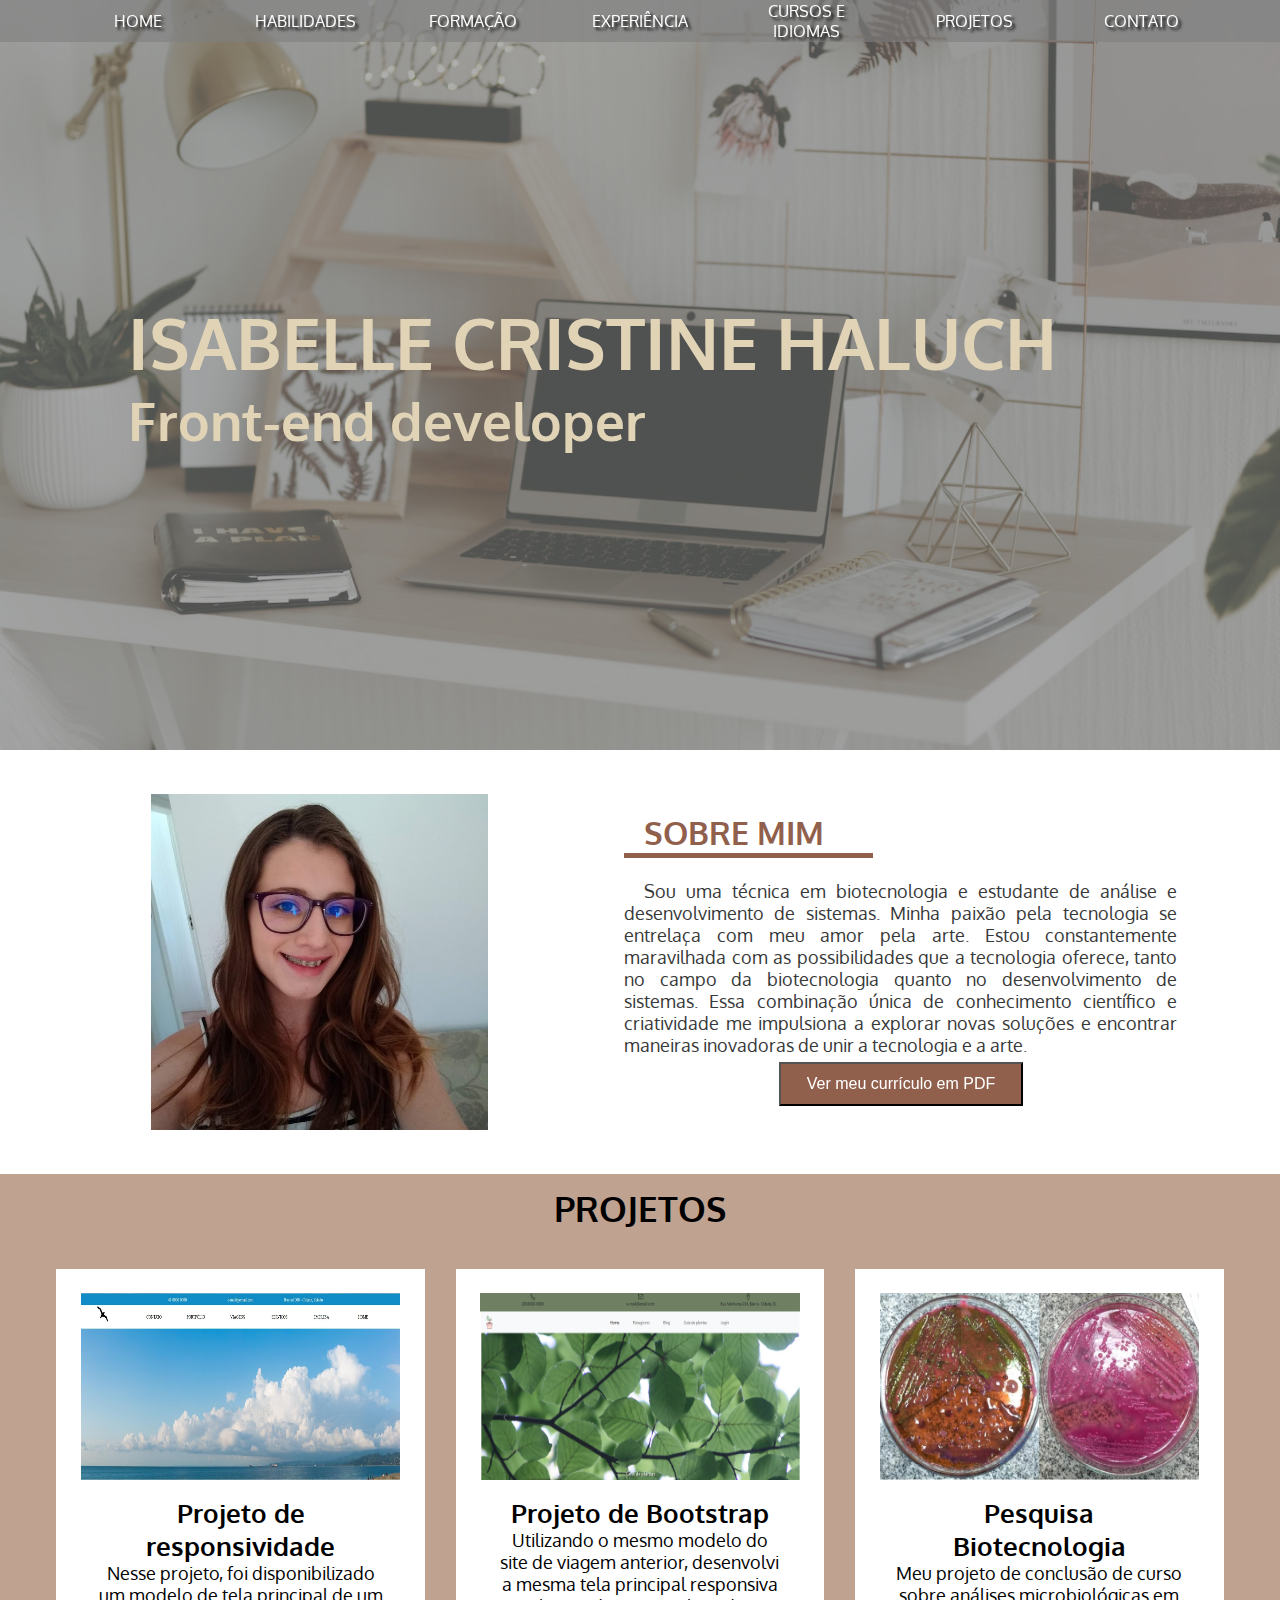
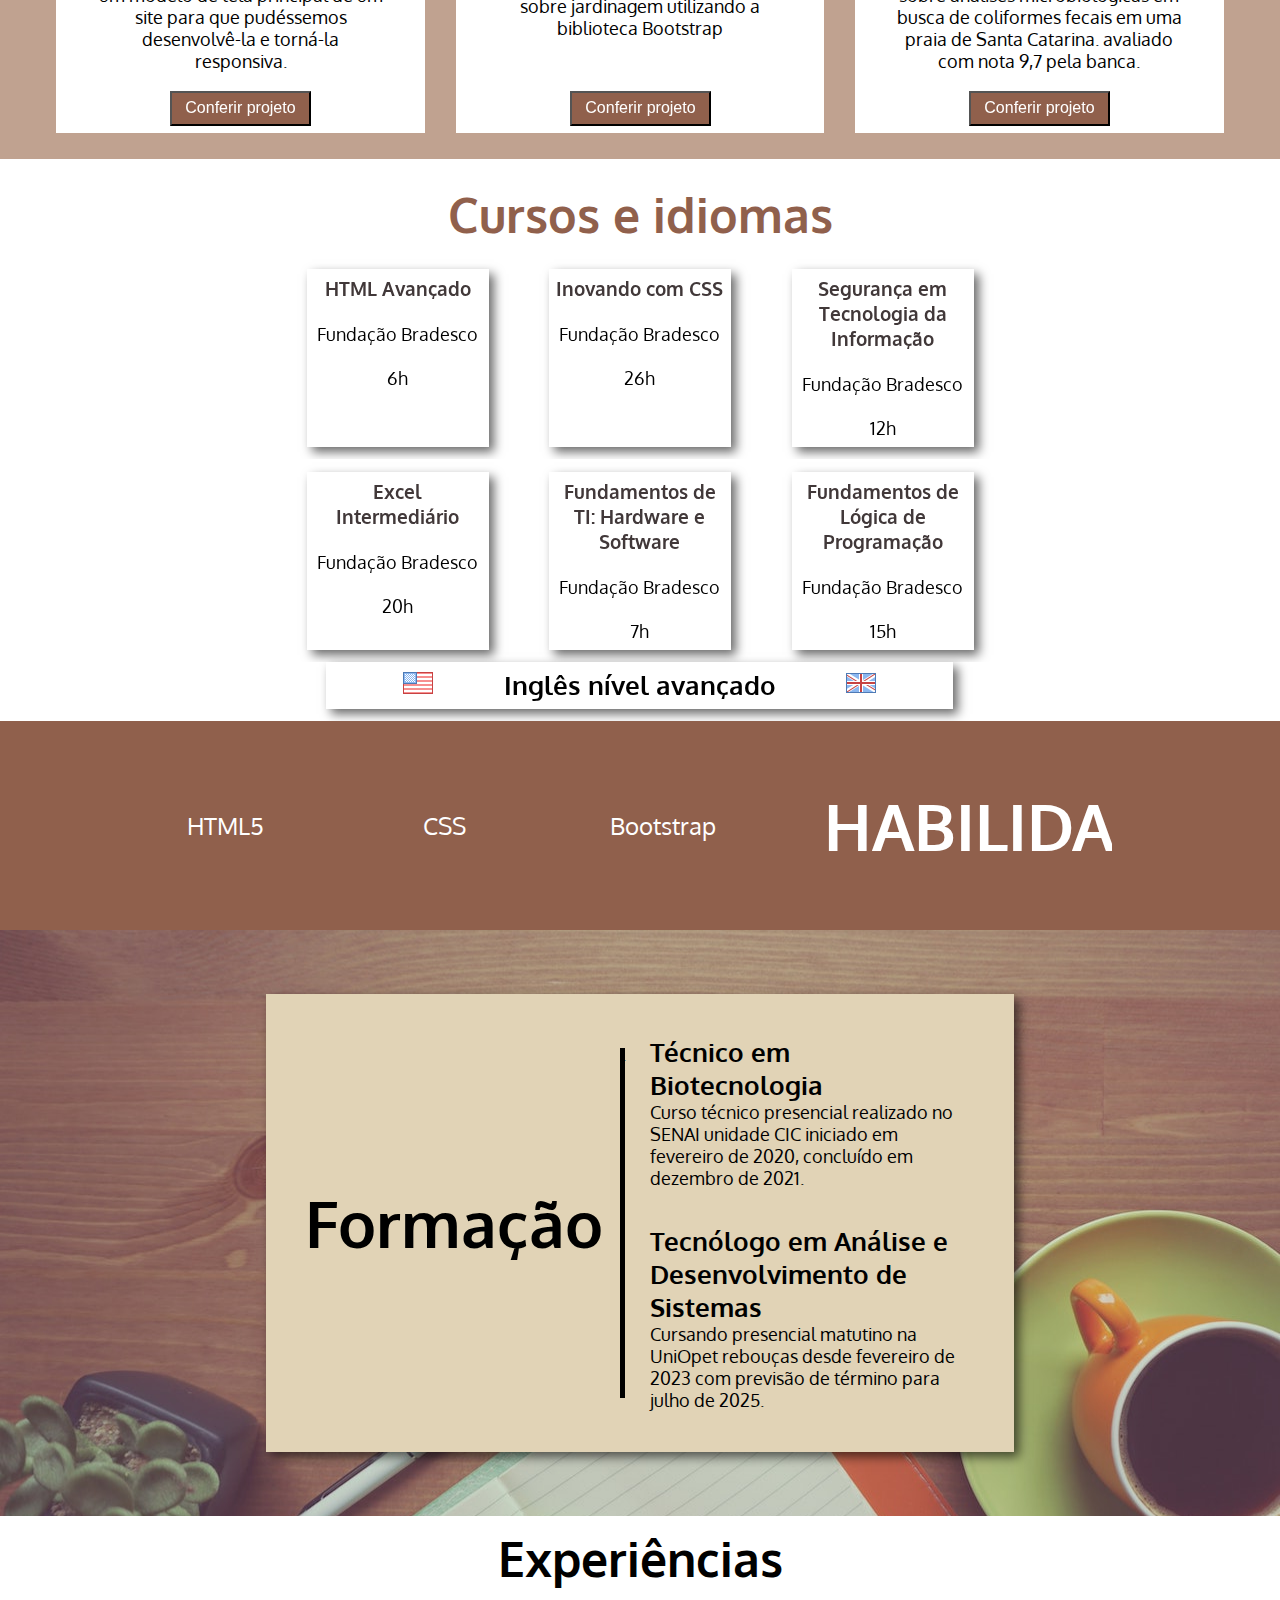
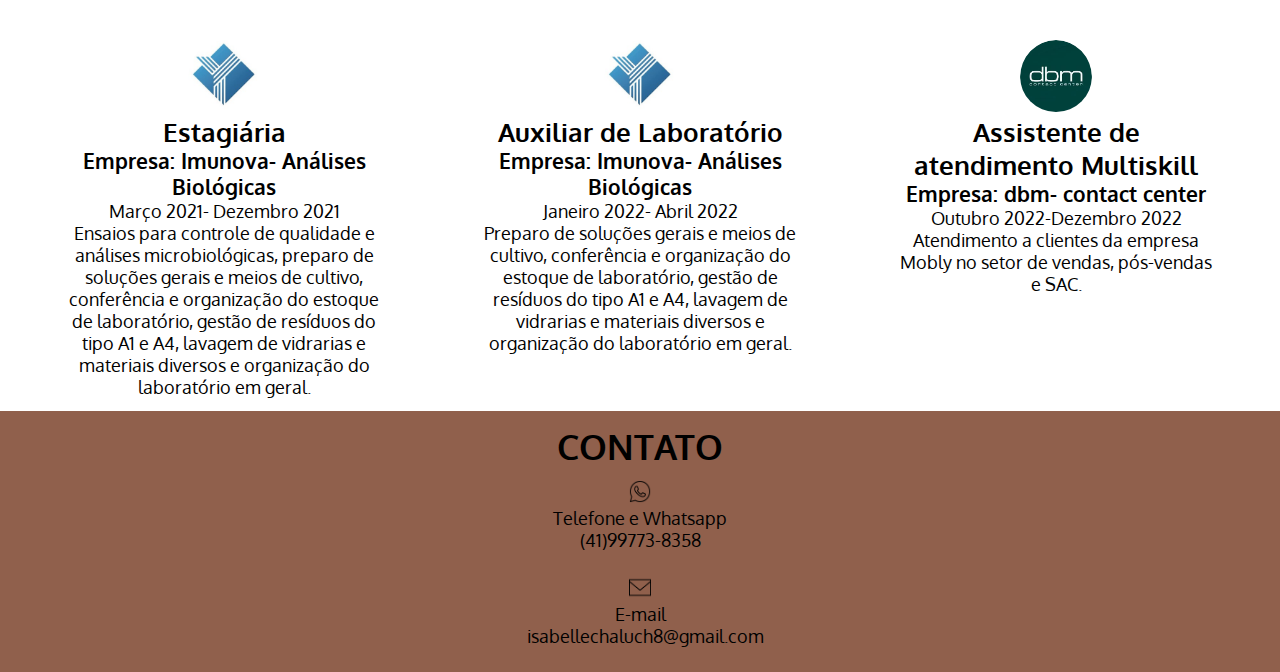
==== commit a248991d: "antes de trocar a ordem" ====
--- a/index.html
+++ b/index.html
@@ -17,8 +17,8 @@
             <li><a href="#form_exp" class="hvr-grow">FORMAÇÃO</a></li>
             <li><a href="#form_exp" class="hvr-grow">EXPERIÊNCIA</a></li>
             <li><a href="#section_cursos" class="hvr-grow">CURSOS E IDIOMAS</a></li>
-            <li><a href="#section_projetos" class="hvr-grow">PROJETOS</a></li>
-            <li><a href="#section_contato" class="hvr-grow">CONTATO</a></li>
+            <li><a href="#section_pro" class="hvr-grow">PROJETOS</a></li>
+            <li><a href="#contato" class="hvr-grow">CONTATO</a></li>
         </ul>
     </nav>
     <header>
@@ -40,15 +40,58 @@
             <p>Sou uma técnica em biotecnologia e estudante de análise e desenvolvimento de sistemas. Minha paixão pela tecnologia se entrelaça com meu amor pela arte. Estou constantemente maravilhada com as possibilidades que a tecnologia oferece, tanto no campo da biotecnologia quanto no desenvolvimento de sistemas. Essa combinação única de conhecimento científico e criatividade me impulsiona a explorar novas soluções e encontrar maneiras inovadoras de unir a tecnologia e a arte.</p>
             <div class="button_box ho">
                 <button type="button" class="button hvr-grow-shadow">
-                    <a href="arquivos_pdf/meu_curriculo.pdf" target="_blank">Ver meu currículo em PDF</a>
+                    <a href="arquivos_pdf/meu_curriculo.pdf" target="_blank">Ver meu currículo em PDF</a> 
                 </button>
             </div>
         </div>
     </section>
-    <section class="section_projetos">
-
-    </section>
-    <section class="section_cursos ho" id="section_cursos">
+    <section class="section_projetos ho" id="section_pro">
+        <div class="title_projetos ho">
+            <h1>PROJETOS</h1>
+        </div>
+        <div class="container_projetos ho">
+            <div class="box_projeto ho">
+                <div class="box_img">
+                    <img src="imagens/projeto_viagem.jpg">
+                </div>
+                <div class="text_projeto ho">
+                    <h2>Projeto de responsividade</h2>
+                    <p>Nesse projeto, foi disponibilizado um modelo de tela principal de um site para que pudéssemos desenvolvê-la e torná-la responsiva.</p>
+                </div>
+                <div class="button_box ho">
+                    <button type="button" class="button ho hvr-grow-shadow"><a href="travel_site/index.html" target="_blank">Conferir projeto</a>
+                    </button>
+                </div>
+            </div>
+            <div class="box_projeto ho">
+                <div class="box_img">
+                    <img src="imagens/site_jardim.png">
+                </div>
+                <div class="text_projeto">
+                    <h2>Projeto de Bootstrap</h2>
+                    <p>Utilizando o mesmo modelo do site de viagem anterior, desenvolvi a mesma tela principal responsiva sobre jardinagem utilizando a biblioteca Bootstrap</p>
+                </div>
+                <div class="button_box ho">
+                    <button type="button" class="button ho hvr-grow-shadow"><a href="site_jardim/index.html" target="_blank">Conferir projeto</a>
+                    </button>         
+                </div>
+            </div>
+            <div class="box_projeto ho">
+                <div class="box_img">
+                    <img src="imagens/Sem título.jpg">
+                </div>
+                <div class="text_projeto">
+                    <h2>Pesquisa Biotecnologia</h2>
+                    <p>Meu projeto de conclusão de curso sobre análises microbiológicas em busca de coliformes fecais em uma praia de Santa Catarina. avaliado com nota 9,7 pela banca.</p>
+                </div>
+                <div class="button_box ho">
+                    <button type="button" class="button ho hvr-grow-shadow"><a href="arquivos_pdf/tcc_senai.pdf" target="_blank">Conferir projeto</a>
+                    </button>
+                </div>
+            </div>
+        </div>
+    </section>
+    <section id="section_cursos" class="section_cursos ho">
         <div class="title_cursos ho">
             <h1>Cursos e idiomas</h1>
         </div>
@@ -110,8 +153,19 @@
                 </div>
             </div>
         </div>
-    </section>
-    <section id="section_hab ho">
+        <div class="box_idioma ho hvr-bounce-in">
+            <div class="img_idioma ho">
+                <img src="imagens/icons8-eua-30.png" alt="bandeira dos EUA">
+            </div>
+            <div class="text_idioma ho">
+                <h2>Inglês nível avançado</h2>
+            </div>
+            <div class="img_idioma ho">
+                <img src="imagens/icons8-grã-bretanha-30.png" alt="bandeira dos EUA">
+            </div>
+        </div>
+    </section>
+    <section id="section_hab" class="section_hab ho">
         <div class="box_hab ho">
             <p>HTML5</p>
         </div>
@@ -183,10 +237,9 @@
             </div>
         </div>
     </section>
-    <footer>
+    <footer id="contato">
         <div class="title_footer ho">
             <h1>CONTATO</h1>
-        </div>
         <div class="container_footer ho">
             <div class="contato ho">
                 <img src="imagens/icons8-whatsapp-50.png">
--- a/sitepessoal.css
+++ b/sitepessoal.css
@@ -16,7 +16,7 @@
     height: auto;
     overflow: hidden;
 }
-/*header repete para todos*/
+/*HEADER*/
 header {
     width: 100%;
     height: 750px;
@@ -89,7 +89,7 @@
     text-align: justify;
     color: rgb(55, 56, 56);
     text-indent: 20px;
-    padding: 1%;
+    padding: 2%;
     box-sizing: border-box;
     display: flex;
     flex-direction: column;
@@ -113,7 +113,7 @@
 }
 .button {
     width: 45%;
-    padding: 1%;
+    padding: 2%;
     box-sizing: border-box;
     background-color: var(--cor-marrom-escuro);
 }
@@ -146,11 +146,69 @@
     color: white;
 }
 /*PROJETOS*/
-
-
+.section_projetos {
+    width: 100%;
+    background-color: var(--cor-marrom-claro);
+}
+.title_projetos {
+    width: 100%;
+    text-align: center;
+    padding: 1%;
+    box-sizing: border-box;
+}
+.container_projetos {
+    width: 100%;
+    padding: 2%;
+    box-sizing: border-box;
+    display: flex;
+    justify-content: space-evenly;
+}
+.box_projeto {
+    width: 30%;
+    background-color: white;
+    padding: 2%;
+    box-sizing: border-box;
+}
+.box_img {
+    width: 100%;
+    height: 45%;
+    display: flex;
+}
+.box_img img {
+    width: 100%;
+}
+.box_projeto h2 {
+    text-align: center;
+}
+.text_projeto {
+    width: 100%;
+    height: 50%;
+    padding: 5%;
+    box-sizing: border-box;
+    text-align: center;
+}
+.button_box_projeto {
+    width: 100%;
+}
+.button_box_projeto a {
+    width: 100%;
+    display: flex;
+    justify-content: center;
+    text-decoration: none;
+}
+.button_projeto {
+    width: 45%;
+    background-color: #90604c;
+    color: white;
+    font-size: 1rem;
+    padding: 2%;
+    box-sizing: border-box;
+}
 /*CURSOS*/
 .section_cursos {
     width: 100%;
+    padding: 1%;
+    box-sizing: border-box;
     display: flex;
     flex-direction: column;
     align-items: center;
@@ -185,19 +243,15 @@
    color: rgb(65, 56, 57);
    font-size: 1.2rem;
 }
-.container_certificados {
-    width: 100%;
-    height: auto;
-    display: flex;
-}
-.box_certificados {
+.box_idioma {
     width: 50%;
-    height: auto;
-    overflow: hidden;
-}
-.box_certificados img {
-    width: 100%;
-    height: 90%;
+    text-align: center;
+    padding: 0.5%;
+    box-sizing: border-box;
+    box-shadow: 5px 5px 10px #00000096;
+    display: flex;
+    flex-direction: row;
+    justify-content: space-evenly;
 }
 /*FORMACAO*/
 .section_formacao {
@@ -214,7 +268,7 @@
     justify-content: center;
 }
 .container_form {
-    width: 70%;
+    width: 65%;
     background-color: var(--cor-bege);
     padding: 2%;
     box-sizing: border-box;
@@ -233,7 +287,7 @@
 }
 .linha_formacao {
     width: 5px;
-    height: 500px;
+    height: 350px;
     background-color: black;
 }
 .box_formacao {
@@ -242,11 +296,12 @@
     color: var(--cor-textos);
     display: flex;
     flex-direction: column;
+    align-items: center;
 }
 .text_formacao {
     width: 100%;
-    height: 50%;
-    margin-bottom: 20%;
+    padding: 5%;
+    box-sizing: border-box;
 }
 /*EXPERIENCIAS*/
 .section_exp {
@@ -289,26 +344,28 @@
     text-align: center;
     color: var(--cor-textos);
 }
+/*FOOTER*/
 footer {
     width: 100%;
     background-color: #90604c;
-    padding: 2%;
-    box-sizing: border-box;
 }
 .title_footer {
     width: 100%;
-    height: auto;
-    overflow: hidden;
-    text-align: center;
+    text-align: center;
+    padding: 1%;
+    box-sizing: border-box;
 }
 .container_footer {
     width: 100%;
     display: flex;
-    justify-content: space-evenly;
+    flex-direction: column;
+    align-items: center;
 }
 .contato {
     width: 20%;
     text-align: center;
+    padding: 1%;
+    box-sizing: border-box;
 }
 .contato img {
     width: 10%;
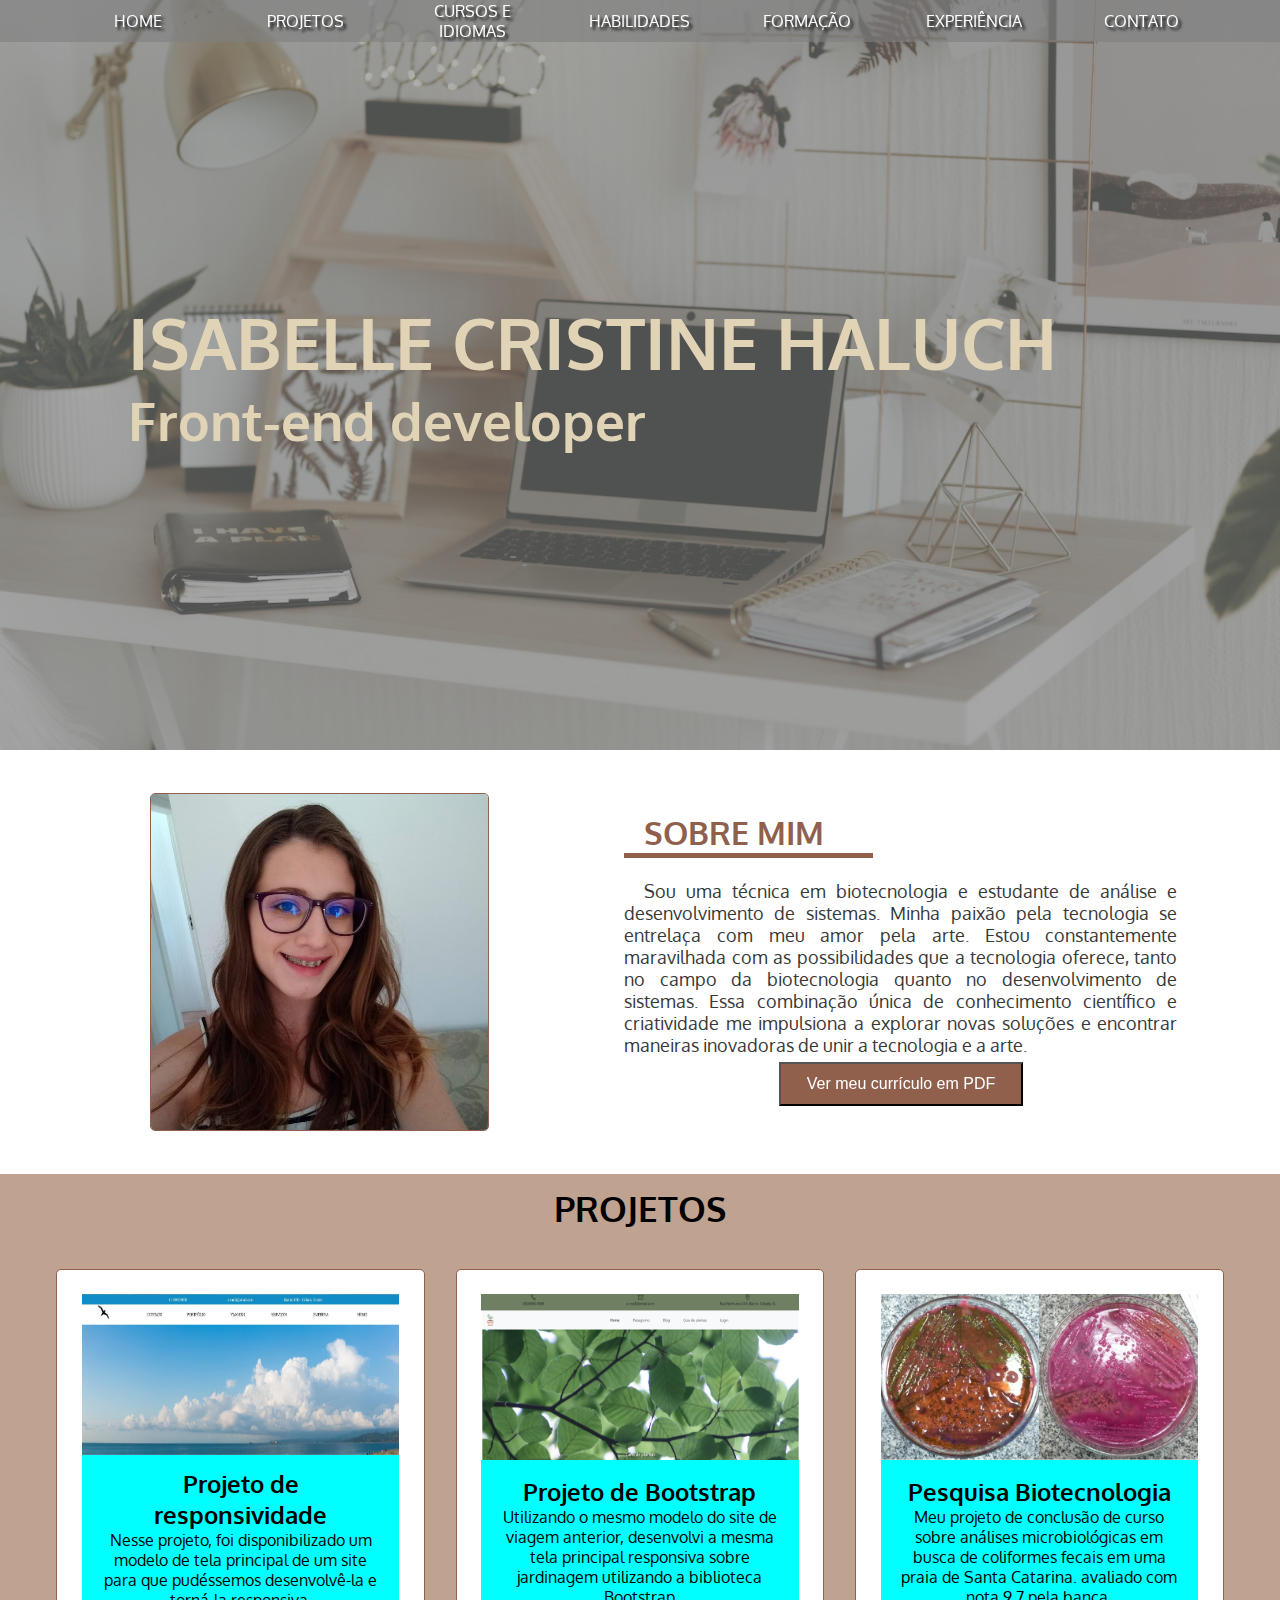
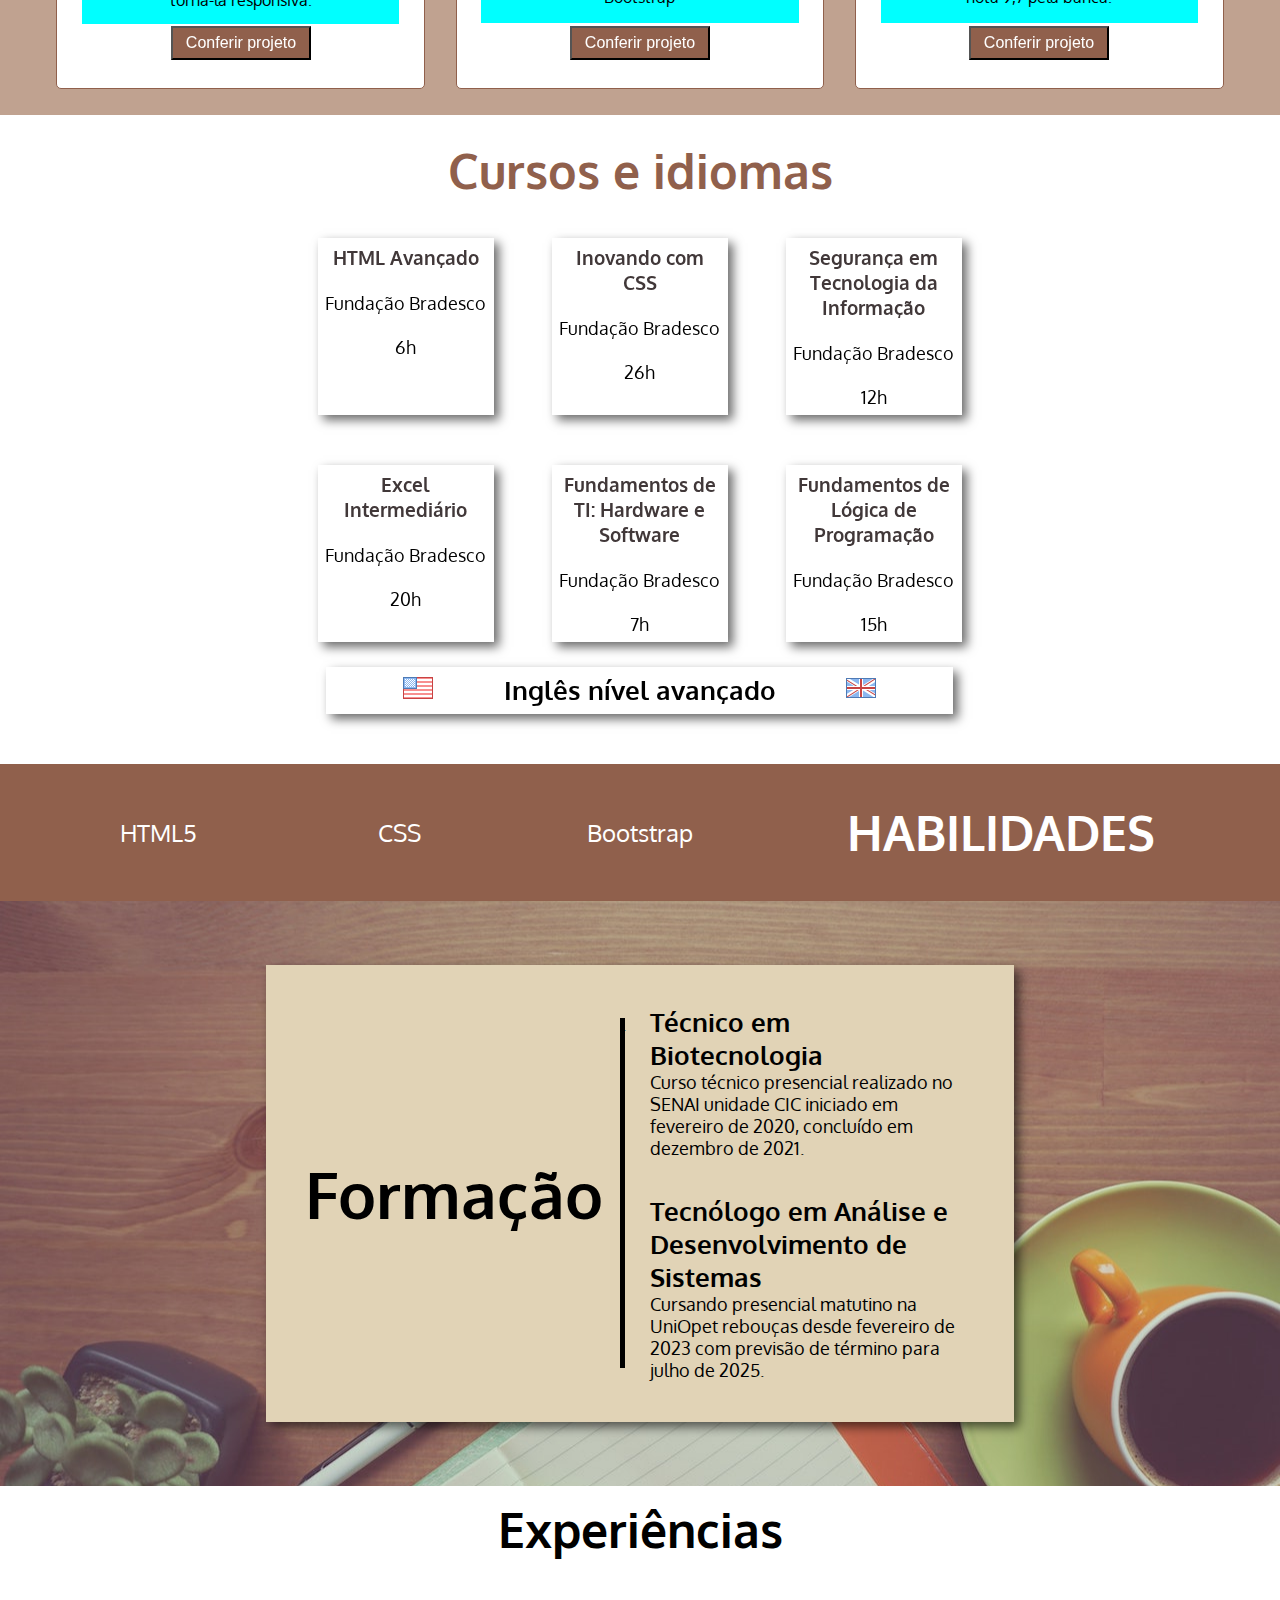
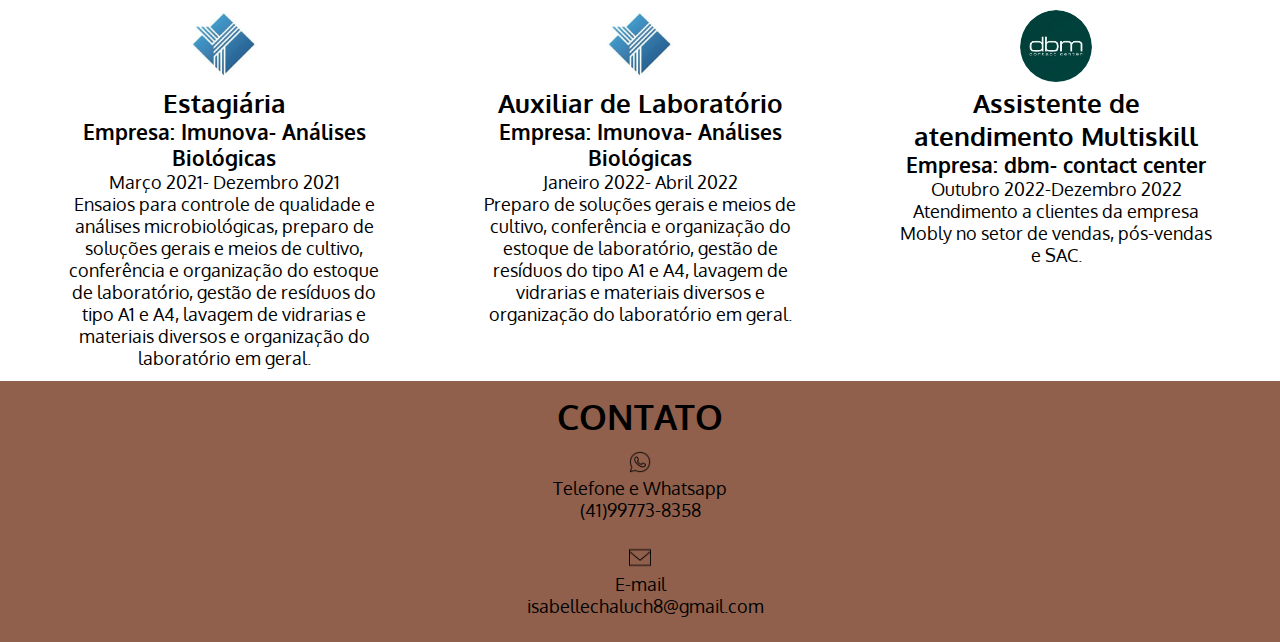
==== commit c6bc0a92: "arrumando responsividade formacao" ====
--- a/index.html
+++ b/index.html
@@ -13,11 +13,11 @@
     <nav class="ho">
         <ul class="menu ho">
             <li><a href="index.html" class="hvr-grow">HOME</a></li>
+            <li><a href="#section_pro" class="hvr-grow">PROJETOS</a></li>
+            <li><a href="#section_cursos" class="hvr-grow">CURSOS E IDIOMAS</a></li>
             <li><a href="#section_hab" class="hvr-grow">HABILIDADES</a></li>
-            <li><a href="#form_exp" class="hvr-grow">FORMAÇÃO</a></li>
-            <li><a href="#form_exp" class="hvr-grow">EXPERIÊNCIA</a></li>
-            <li><a href="#section_cursos" class="hvr-grow">CURSOS E IDIOMAS</a></li>
-            <li><a href="#section_pro" class="hvr-grow">PROJETOS</a></li>
+            <li><a href="#section_formacao" class="hvr-grow">FORMAÇÃO</a></li>
+            <li><a href="#section_exp" class="hvr-grow">EXPERIÊNCIA</a></li>
             <li><a href="#contato" class="hvr-grow">CONTATO</a></li>
         </ul>
     </nav>
@@ -67,7 +67,7 @@
                 <div class="box_img">
                     <img src="imagens/site_jardim.png">
                 </div>
-                <div class="text_projeto">
+                <div class="text_projeto ho">
                     <h2>Projeto de Bootstrap</h2>
                     <p>Utilizando o mesmo modelo do site de viagem anterior, desenvolvi a mesma tela principal responsiva sobre jardinagem utilizando a biblioteca Bootstrap</p>
                 </div>
@@ -80,7 +80,7 @@
                 <div class="box_img">
                     <img src="imagens/Sem título.jpg">
                 </div>
-                <div class="text_projeto">
+                <div class="text_projeto ho">
                     <h2>Pesquisa Biotecnologia</h2>
                     <p>Meu projeto de conclusão de curso sobre análises microbiológicas em busca de coliformes fecais em uma praia de Santa Catarina. avaliado com nota 9,7 pela banca.</p>
                 </div>
@@ -197,7 +197,7 @@
             </div>
         </div>
     </section>       
-    <section class="section_exp ho">
+    <section class="section_exp ho" id="section_exp">
         <div class="title_exp ho">
             <h1>Experiências</h1>
         </div>
--- a/sitepessoal.css
+++ b/sitepessoal.css
@@ -28,10 +28,11 @@
 }
 nav {
     width: 100%;
+    background-color: rgba(128, 128, 128, 0.618);
     position: fixed;
     display: flex;
     justify-content: center;
-    background-color: rgba(128, 128, 128, 0.618);
+    z-index: 1000;
 }
 .menu {
     width: 95%;
@@ -83,6 +84,8 @@
 }
 .my_picture img {
     width: 70%;
+    border: 1px solid var(--cor-marrom-escuro);
+    border-radius: 5px;
 }
 .texto_sobre_mim {
     width: 50%;
@@ -122,29 +125,6 @@
     color: white;
     font-size: 1rem;
 }
-/*HABILIDADES*/
-#section_hab {
-    width: 100%;
-    background-color: var(--cor-marrom-escuro);
-    padding: 5%;
-    box-sizing: border-box;
-    display: flex;
-    justify-content: space-evenly;
-    align-items: center;
-    flex-wrap: wrap;
-}
-.box_hab {
-    width: 10%;
-    text-align: center;
-    font-size: 1.5rem;
-    color: white;
-}
-.title_hab {
-    width: 25%;
-    text-align: center;
-    font-size: 2rem;
-    color: white;
-}
 /*PROJETOS*/
 .section_projetos {
     width: 100%;
@@ -168,6 +148,10 @@
     background-color: white;
     padding: 2%;
     box-sizing: border-box;
+    border: 1px solid var(--cor-marrom-escuro);
+    border-radius: 5px;
+    display: flex;
+    flex-direction: column;
 }
 .box_img {
     width: 100%;
@@ -182,13 +166,15 @@
 }
 .text_projeto {
     width: 100%;
-    height: 50%;
+    text-align: center;
+    font-size: 1rem;
     padding: 5%;
     box-sizing: border-box;
-    text-align: center;
-}
-.button_box_projeto {
-    width: 100%;
+    display: flex;
+    flex-direction: column;
+    align-items: center;
+    justify-content: center;
+    background-color: aqua;
 }
 .button_box_projeto a {
     width: 100%;
@@ -223,7 +209,7 @@
 }
 .container_cursos {
     width: 60%;
-    padding: 1%;
+    padding: 2%;
     box-sizing: border-box;
     display: flex;
     justify-content: space-around;
@@ -249,9 +235,32 @@
     padding: 0.5%;
     box-sizing: border-box;
     box-shadow: 5px 5px 10px #00000096;
+    margin-bottom: 3%;
     display: flex;
     flex-direction: row;
     justify-content: space-evenly;
+}
+/*HABILIDADES*/
+#section_hab {
+    width: 100%;
+    background-color: var(--cor-marrom-escuro);
+    padding: 3%;
+    box-sizing: border-box;
+    display: flex;
+    align-items: center;
+    flex-wrap: wrap;
+}
+.box_hab {
+    width: 20%;
+    text-align: center;
+    font-size: 1.5rem;
+    color: white;
+}
+.title_hab {
+    width: 40%;
+    text-align: center;
+    font-size: 1.5rem;
+    color: white;
 }
 /*FORMACAO*/
 .section_formacao {
@@ -370,15 +379,24 @@
 .contato img {
     width: 10%;
 }
-@media screen and (max-width: 1100px) {
-
-}
-@media screen and (max-width: 750px) {
+@media screen and (max-width: 1000px) {
+    .menu, .container_cursos {
+        width: 100%;
+    }
+    .container_projetos, .container_cursos {
+        flex-wrap: wrap;
+    }
+    .box_projeto, .box_cursos {
+        width: 45%;
+        margin-top: 3%;
+    }
+}
+@media screen and (max-width: 700px) {
     .menu {
         flex-direction: column;
         align-items: center;
     }
-    .menu li {
+    .menu li, .texto_sobre_mim, .my_picture, .box_hab, .title_hab {
         width: 100%;
     }
     nav {
@@ -391,13 +409,7 @@
         width: 100%;
         flex-direction: column;
     }
-    .texto_sobre_mim, .my_picture {
-        width: 100%;
-    }
-    .box_progr, .box_formacao {
+    .box_projeto, .box_cursos, .box_idioma {
         width: 90%;
-    }   
-    .box_progr, .box_formacao {
-        margin-bottom: 2%;
     }
 }  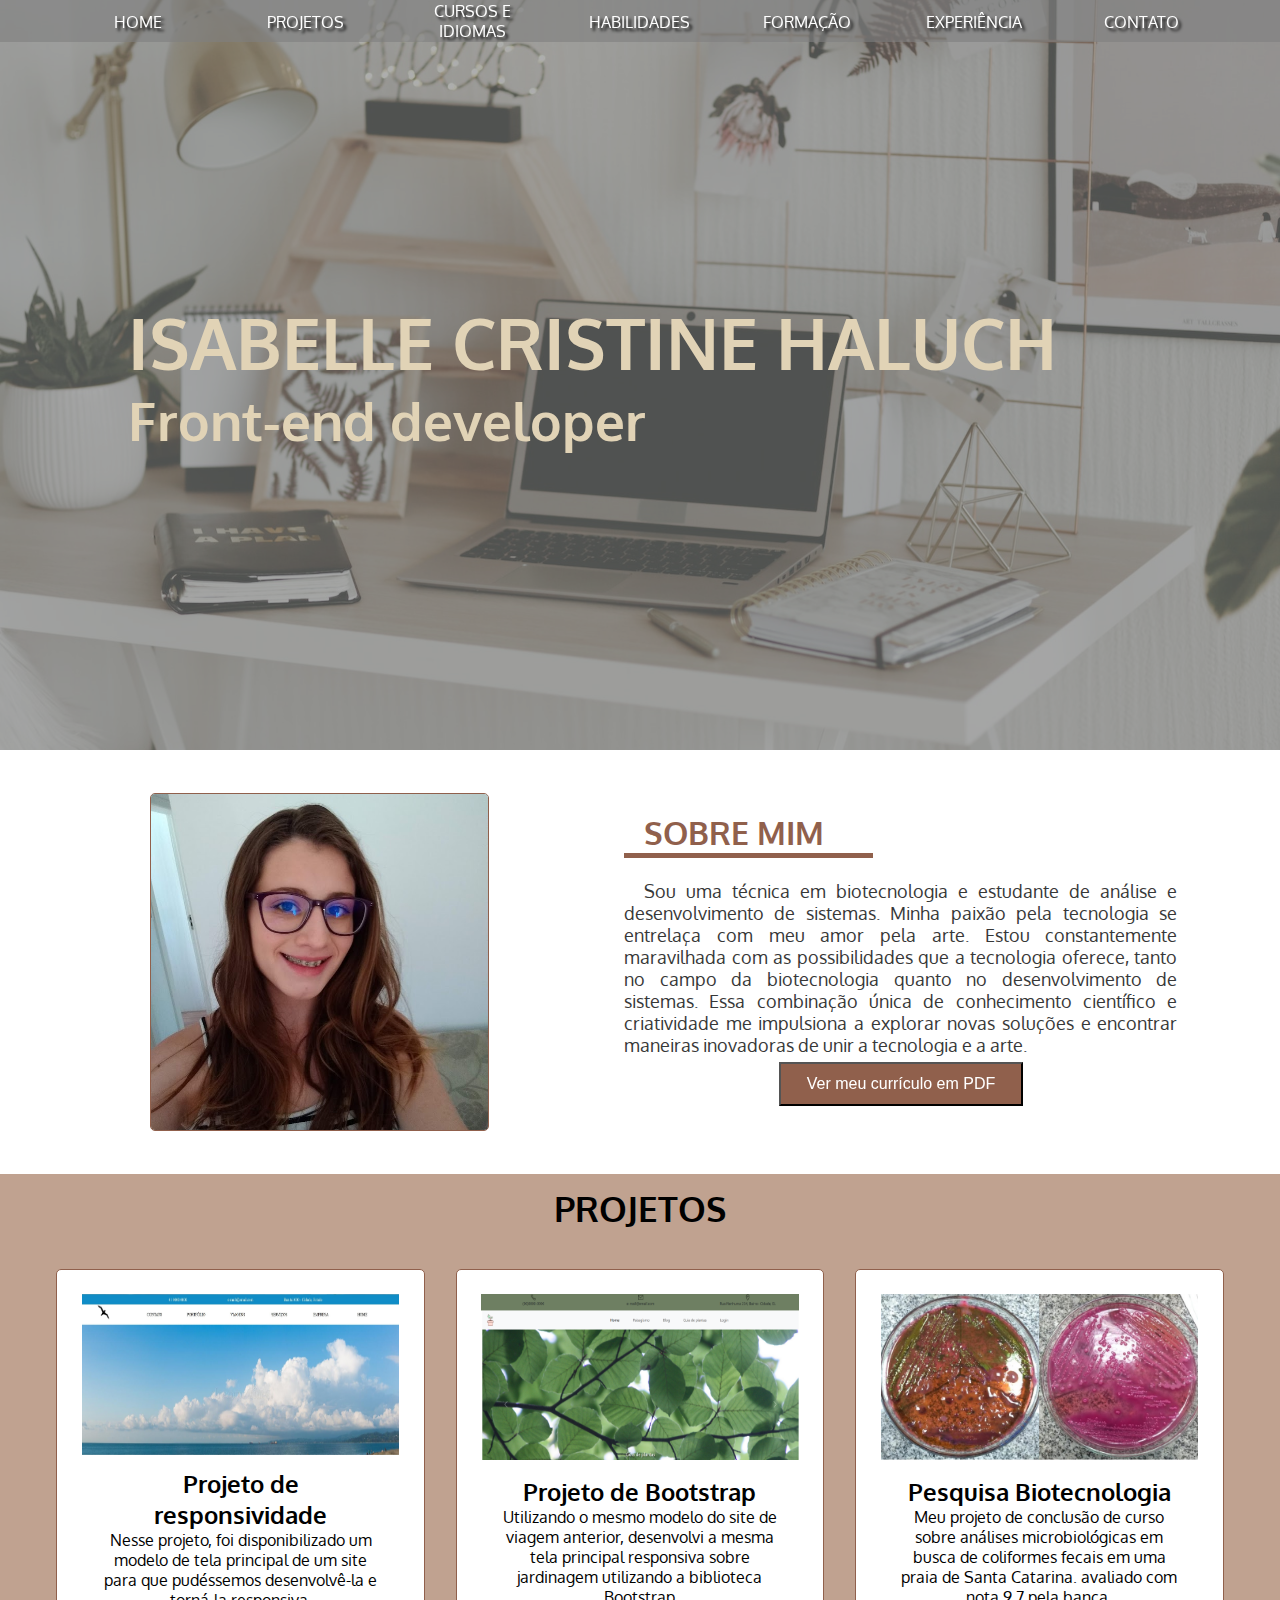
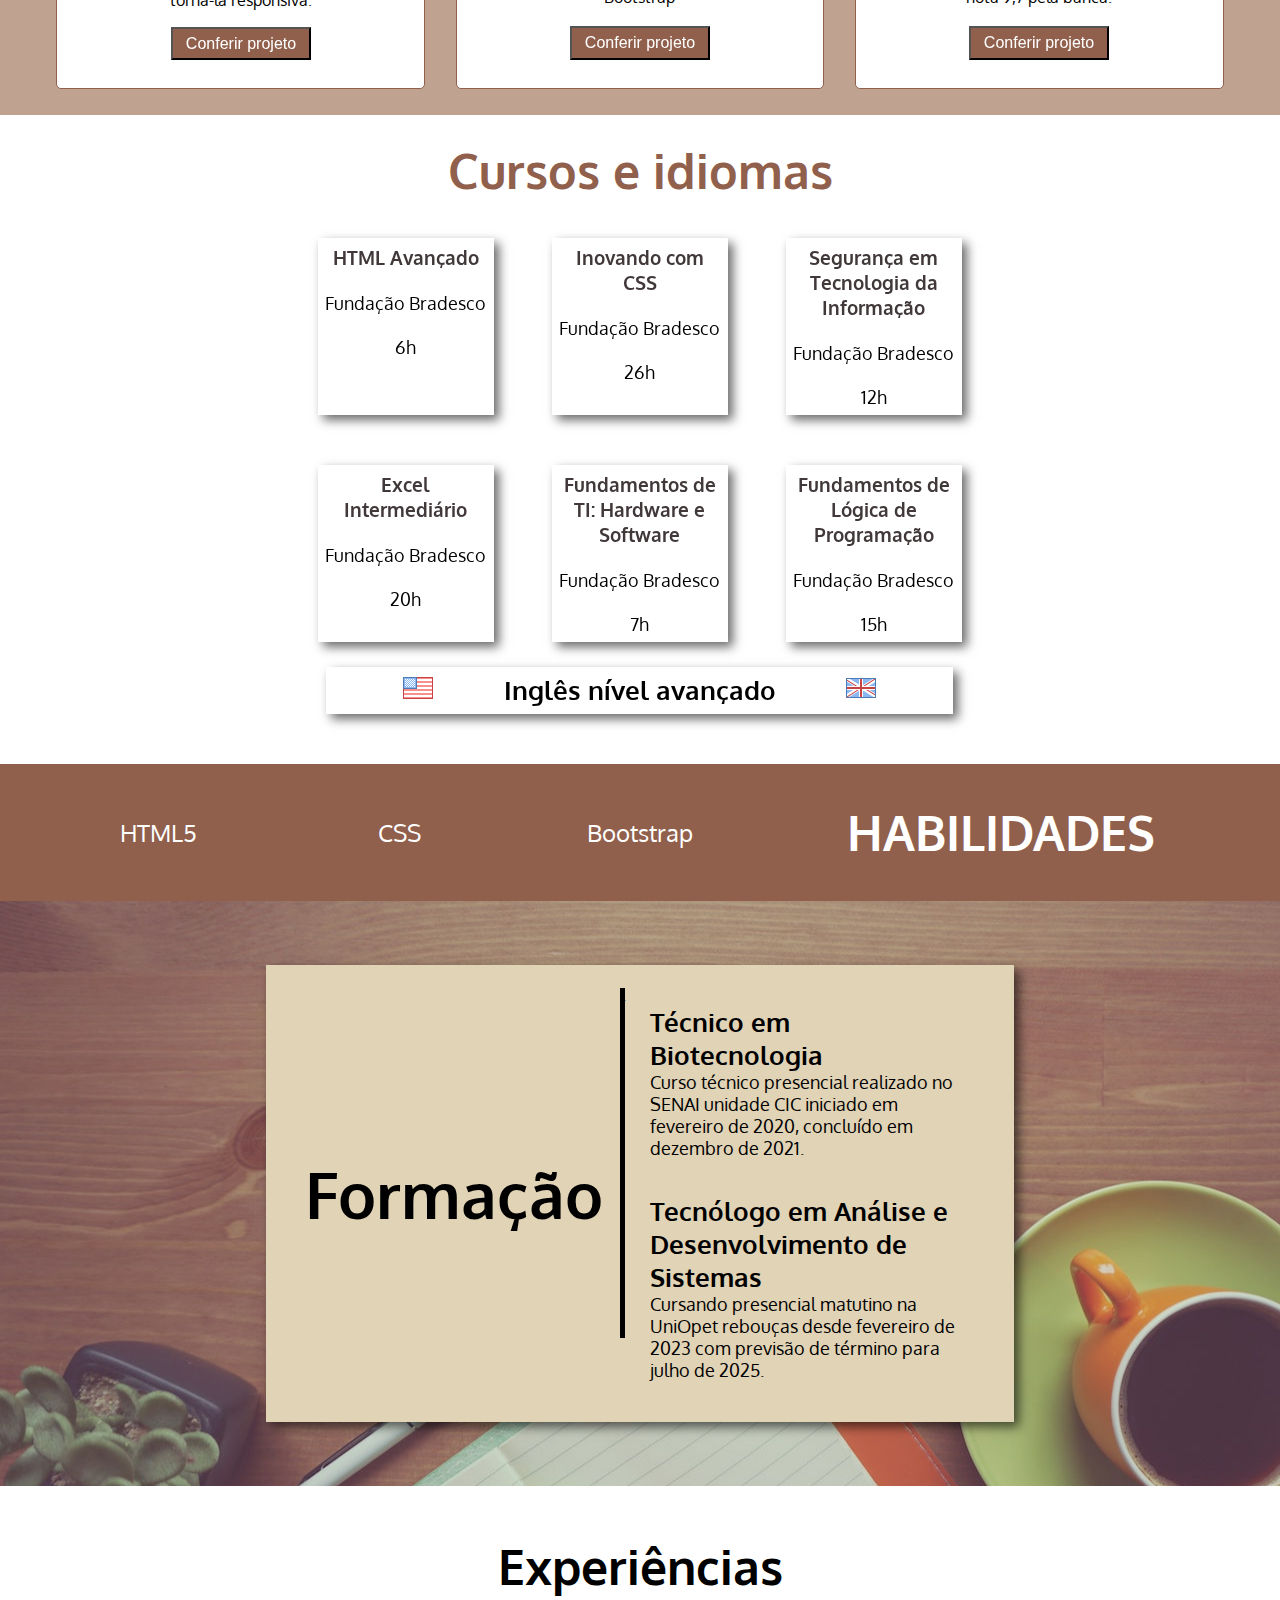
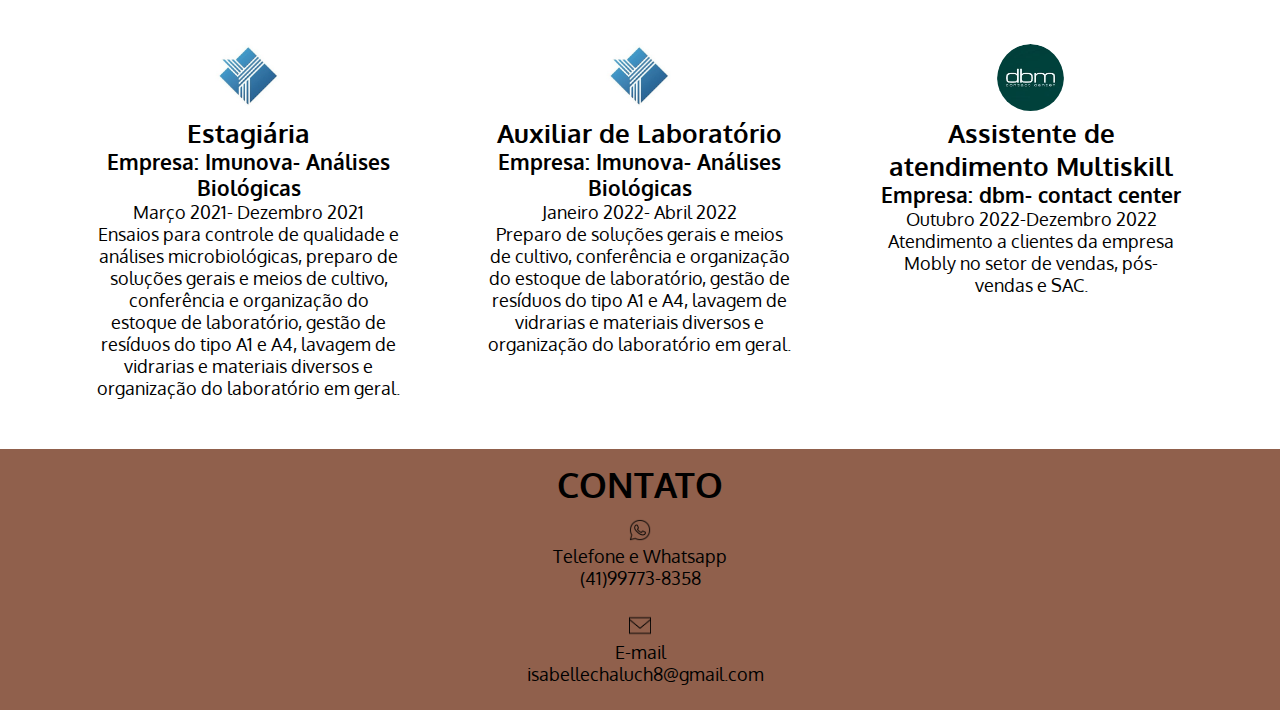
==== commit c546da5d: "reduzindo repeticoes" ====
--- a/index.html
+++ b/index.html
@@ -10,8 +10,8 @@
     <link rel="stylesheet" type="text/css" href="sitepessoal.css">
 </head>
 <body>
-    <nav class="ho">
-        <ul class="menu ho">
+    <nav class=" w100 ho df juscont-center">
+        <ul class="menu ho df al-c justcont-se">
             <li><a href="index.html" class="hvr-grow">HOME</a></li>
             <li><a href="#section_pro" class="hvr-grow">PROJETOS</a></li>
             <li><a href="#section_cursos" class="hvr-grow">CURSOS E IDIOMAS</a></li>
@@ -21,83 +21,83 @@
             <li><a href="#contato" class="hvr-grow">CONTATO</a></li>
         </ul>
     </nav>
-    <header>
-        <div class="container_header">
+    <header class="w100 df fd-c">
+        <div class="container_header w100 df al-c juscont-center">
             <div class="box_title ho hvr-forward">
                 <h1>ISABELLE CRISTINE HALUCH</h1>
                 <h2>Front-end developer</h2>
             </div>
         </div>
     </header>
-    <section class="section_sobre_mim ho">
-        <div class="my_picture ho">
+    <section class="section_sobre_mim w100 ho df al-c justcont-se">
+        <div class="my_picture ho df al-c juscont-center">
             <img src="imagens/eu.jpg">
         </div>
-        <div class="texto_sobre_mim ho">
+        <div class="texto_sobre_mim ho df fd-c">
             <h1>SOBRE MIM</h1>
             <div class="line_title"></div>
             <br>
             <p>Sou uma técnica em biotecnologia e estudante de análise e desenvolvimento de sistemas. Minha paixão pela tecnologia se entrelaça com meu amor pela arte. Estou constantemente maravilhada com as possibilidades que a tecnologia oferece, tanto no campo da biotecnologia quanto no desenvolvimento de sistemas. Essa combinação única de conhecimento científico e criatividade me impulsiona a explorar novas soluções e encontrar maneiras inovadoras de unir a tecnologia e a arte.</p>
-            <div class="button_box ho">
+            <div class="button_box w100 ho df al-c juscont-center">
                 <button type="button" class="button hvr-grow-shadow">
                     <a href="arquivos_pdf/meu_curriculo.pdf" target="_blank">Ver meu currículo em PDF</a> 
                 </button>
             </div>
         </div>
     </section>
-    <section class="section_projetos ho" id="section_pro">
-        <div class="title_projetos ho">
+    <section id="section_pro" class="section_projetos w100 ho">
+        <div class="title_projetos w100 ho">
             <h1>PROJETOS</h1>
         </div>
-        <div class="container_projetos ho">
-            <div class="box_projeto ho">
-                <div class="box_img">
-                    <img src="imagens/projeto_viagem.jpg">
-                </div>
-                <div class="text_projeto ho">
+        <div class="container_projetos w100 ho df justcont-se">
+            <div class="box_projeto ho df fd-c">
+                <div class="box_img w100 df">
+                    <img src="imagens/projeto_viagem.jpg" class="w100">
+                </div>
+                <div class="text_projeto w100 ho df fd-c al-c juscont-center">
                     <h2>Projeto de responsividade</h2>
                     <p>Nesse projeto, foi disponibilizado um modelo de tela principal de um site para que pudéssemos desenvolvê-la e torná-la responsiva.</p>
                 </div>
-                <div class="button_box ho">
+                <div class="button_box w100 ho df juscont-center">
                     <button type="button" class="button ho hvr-grow-shadow"><a href="travel_site/index.html" target="_blank">Conferir projeto</a>
                     </button>
                 </div>
             </div>
-            <div class="box_projeto ho">
-                <div class="box_img">
-                    <img src="imagens/site_jardim.png">
-                </div>
-                <div class="text_projeto ho">
+            <div class="box_projeto ho df fd-c">
+                <div class="box_img w100 df">
+                    <img src="imagens/site_jardim.png" class="w100">
+                </div>
+                <div class="text_projeto w100 ho df fd-c al-c juscont-center">
                     <h2>Projeto de Bootstrap</h2>
                     <p>Utilizando o mesmo modelo do site de viagem anterior, desenvolvi a mesma tela principal responsiva sobre jardinagem utilizando a biblioteca Bootstrap</p>
                 </div>
-                <div class="button_box ho">
+                <div class="button_box w100 ho df juscont-center">
                     <button type="button" class="button ho hvr-grow-shadow"><a href="site_jardim/index.html" target="_blank">Conferir projeto</a>
                     </button>         
                 </div>
             </div>
-            <div class="box_projeto ho">
-                <div class="box_img">
-                    <img src="imagens/Sem título.jpg">
-                </div>
-                <div class="text_projeto ho">
+            <div class="box_projeto ho df fd-c">
+                <div class="box_img w100 df">
+                    <img src="imagens/Sem título.jpg" class="w100">
+                </div>
+                <div class="text_projeto w100 ho df fd-c al-c juscont-center">
                     <h2>Pesquisa Biotecnologia</h2>
                     <p>Meu projeto de conclusão de curso sobre análises microbiológicas em busca de coliformes fecais em uma praia de Santa Catarina. avaliado com nota 9,7 pela banca.</p>
                 </div>
-                <div class="button_box ho">
+                <div class="button_box w100 ho df juscont-center">
                     <button type="button" class="button ho hvr-grow-shadow"><a href="arquivos_pdf/tcc_senai.pdf" target="_blank">Conferir projeto</a>
                     </button>
                 </div>
             </div>
         </div>
     </section>
-    <section id="section_cursos" class="section_cursos ho">
-        <div class="title_cursos ho">
+    <section id="section_cursos" class="section_cursos w100 ho df fd-c al-c">
+        <div class="title_cursos w100 ho">
             <h1>Cursos e idiomas</h1>
         </div>
-        <div class="container_cursos ho">
-            <div class=" box_cursos ho hvr-bounce-in">
-                <div class="text_cursos ho">
+        <div class="container_cursos ho df justcont-sa">
+            <div class=" box_cursos ho hvr-bounce-in">
+                <div class="text_cursos w100 ho">
                     <h2>HTML Avançado</h2>
                     <br>
                     <p>Fundação Bradesco</p>
@@ -106,7 +106,7 @@
                 </div>
             </div>
             <div class=" box_cursos ho hvr-bounce-in">
-                <div class="text_cursos ho">
+                <div class="text_cursos w100 ho">
                     <h2>Inovando com CSS</h2>
                     <br>
                     <p>Fundação Bradesco</p>
@@ -115,7 +115,7 @@
                 </div>
             </div>
             <div class=" box_cursos ho hvr-bounce-in">
-                <div class="text_cursos ho">
+                <div class="text_cursos w100 ho">
                     <h2>Segurança em Tecnologia da Informação</h2>
                     <br>
                     <p>Fundação Bradesco</p>
@@ -124,9 +124,9 @@
                 </div>
             </div>
         </div>
-        <div class="container_cursos ho">
-            <div class=" box_cursos ho hvr-bounce-in">
-                <div class="text_cursos ho">
+        <div class="container_cursos ho df justcont-sa">
+            <div class=" box_cursos ho hvr-bounce-in">
+                <div class="text_cursos w100 ho">
                     <h2>Excel Intermediário</h2>
                     <br>
                     <p>Fundação Bradesco</p>
@@ -135,7 +135,7 @@
                 </div>
             </div>
             <div class=" box_cursos ho hvr-bounce-in">
-                <div class="text_cursos ho">
+                <div class="text_cursos w100 ho">
                     <h2>Fundamentos de TI: Hardware e Software</h2>
                     <br>
                     <p>Fundação Bradesco</p>
@@ -144,7 +144,7 @@
                 </div>
             </div>
             <div class=" box_cursos ho hvr-bounce-in">
-                <div class="text_cursos ho">
+                <div class="text_cursos w100 ho">
                     <h2>Fundamentos de Lógica de Programação</h2>
                     <br>
                     <p>Fundação Bradesco</p>
@@ -153,7 +153,7 @@
                 </div>
             </div>
         </div>
-        <div class="box_idioma ho hvr-bounce-in">
+        <div class="box_idioma ho df justcont-se hvr-bounce-in">
             <div class="img_idioma ho">
                 <img src="imagens/icons8-eua-30.png" alt="bandeira dos EUA">
             </div>
@@ -165,7 +165,7 @@
             </div>
         </div>
     </section>
-    <section id="section_hab" class="section_hab ho">
+    <section id="section_hab" class="section_hab w100 ho df al-c">
         <div class="box_hab ho">
             <p>HTML5</p>
         </div>
@@ -179,32 +179,32 @@
             <h1>HABILIDADES</h1>
         </div>            
     </section>
-    <section class="section_formacao ho" id="section_formacao">
-        <div class="container_form ho">
-            <div class="title_formacao ho hvr-float">
+    <section id="section_formacao w100" class="section_formacao w100 ho df fd-c al-c juscont-center">
+        <div class="container_form ho df justcont-se">
+            <div class="title_formacao ho df al-c juscont-center hvr-float">
                 <h1>Formação</h1>
             </div>
             <div class="linha_formacao">-</div>
-            <div class="box_formacao ho">
-                <div class="text_formacao">
+            <div class="box_formacao ho df fd-c al-c">
+                <div class="text_formacao w100">
                     <h2>Técnico em Biotecnologia</h2>
                     <p>Curso técnico presencial realizado no SENAI unidade CIC iniciado em fevereiro de 2020, concluído em dezembro de 2021.</p>
                 </div>
-                <div class="text_formacao">
+                <div class="text_formacao w100">
                     <h2>Tecnólogo em Análise e Desenvolvimento de Sistemas</h2>
                     <p>Cursando presencial matutino na UniOpet rebouças desde fevereiro de 2023 com previsão de término para julho de 2025.</p>
                 </div>
             </div>
         </div>
     </section>       
-    <section class="section_exp ho" id="section_exp">
-        <div class="title_exp ho">
+    <section id="section_exp" class="section_exp w100 ho">
+        <div class="title_exp w100 ho">
             <h1>Experiências</h1>
         </div>
-        <div class="container_exp ho">
-            <div class="box_exp ho">
+        <div class="container_exp w100 ho df justcont-se">
+            <div class="box_exp ho df fd-c al-c">
                 <div class="circle ho hvr-wobble-vertical">
-                    <img src="imagens/imunova.jpg" alt="Logo da empresa Imunova">
+                    <img src="imagens/imunova.jpg" alt="Logo da empresa Imunova" class="w100">
                 </div>
                 <div class="text_exp ho">
                     <h2>Estagiária</h2>
@@ -213,9 +213,9 @@
                     <p>Ensaios para controle de qualidade e análises microbiológicas, preparo de soluções gerais e meios de cultivo, conferência e organização do estoque de laboratório, gestão de resíduos do tipo A1 e A4, lavagem de vidrarias e materiais diversos e organização do laboratório em geral.</p>
                 </div>
             </div>
-            <div class="box_exp ho">
+            <div class="box_exp ho df fd-c al-c">
                 <div class="circle ho hvr-wobble-vertical">
-                    <img src="imagens/imunova.jpg" alt="Logo da empresa Imunova">
+                    <img src="imagens/imunova.jpg" alt="Logo da empresa Imunova" class="w100">
                 </div>
                 <div class="text_exp ho">
                     <h2>Auxiliar de Laboratório</h2>
@@ -224,9 +224,9 @@
                     <p>Preparo de soluções gerais e meios de cultivo, conferência e organização do estoque de laboratório, gestão de resíduos do tipo A1 e A4, lavagem de vidrarias e materiais diversos e organização do laboratório em geral.</p>
                 </div>
             </div>
-            <div class="box_exp ho">
+            <div class="box_exp ho df fd-c al-c">
                 <div class="circle ho hvr-wobble-vertical">
-                    <img src="imagens/dbm.jpg" alt="Logo da empresa dbm">
+                    <img src="imagens/dbm.jpg" alt="Logo da empresa dbm" class="w100">
                 </div>
                 <div class="text_exp ho">
                     <h2>Assistente de atendimento Multiskill</h2>
@@ -237,10 +237,10 @@
             </div>
         </div>
     </section>
-    <footer id="contato">
-        <div class="title_footer ho">
+    <footer id="contato" class="w100">
+        <div class="title_footer w100 ho">
             <h1>CONTATO</h1>
-        <div class="container_footer ho">
+        <div class="container_footer w100 ho df fd-c al-c">
             <div class="contato ho">
                 <img src="imagens/icons8-whatsapp-50.png">
                 <p>Telefone e Whatsapp</p>
--- a/sitepessoal.css
+++ b/sitepessoal.css
@@ -16,36 +16,61 @@
     height: auto;
     overflow: hidden;
 }
+.w100 {
+    width: 100%;
+}
+.df {
+    display: flex;
+}
+.fd-c {
+    flex-direction: column;
+}
+.al-c {
+    align-items: center;
+}
+.juscont-center {
+    justify-content: center;
+}
+.justcont-se {
+    justify-content: space-evenly;
+}
+.justcont-sa {
+    justify-content: space-around;
+}
+.p-1 {
+    padding: 1%;
+}
+.bx {
+    box-sizing: border-box;
+}
+.p-2 {
+    padding: 2%;
+}
+.p-3 {
+    padding: 3%;
+}
+.p-5 {
+    padding: 5%;
+}
 /*HEADER*/
 header {
-    width: 100%;
     height: 750px;
     background-image: url(imagens/fundo_header.jpg);
     background-position: center;
     background-size: cover;
-    display: flex;
-    flex-direction: column;
 }
 nav {
-    width: 100%;
     background-color: rgba(128, 128, 128, 0.618);
     position: fixed;
-    display: flex;
-    justify-content: center;
     z-index: 1000;
 }
 .menu {
     width: 95%;
     list-style: none;
-    display: flex;
-    justify-content: space-evenly;
 }
 .menu li {
     width: 10%;
     text-align: center;
-    display: flex;
-    align-items: center;
-    justify-content: center;
 }
 .menu a {
     color: white;
@@ -55,11 +80,7 @@
     text-shadow: 3px 3px 3px #000;
 }
 .container_header {
-    width: 100%;
     height: 100%;
-    display: flex;
-    align-items: center;
-    justify-content: center;
     background-color: rgba(128, 128, 128, 0.618);
 }
 .box_title {
@@ -69,18 +90,11 @@
 }
 /*SOBRE MIM*/
 .section_sobre_mim {
-    width: 100%;
     padding: 3%;
     box-sizing: border-box;
-    display: flex;
-    justify-content: space-evenly;
-    align-items: center;
 }
 .my_picture {
     width: 40%;
-    display: flex;
-    justify-content: center;
-    align-items: center;
 }
 .my_picture img {
     width: 70%;
@@ -94,8 +108,6 @@
     text-indent: 20px;
     padding: 2%;
     box-sizing: border-box;
-    display: flex;
-    flex-direction: column;
 }
 .texto_sobre_mim h1{
     font-size: 2rem;
@@ -107,12 +119,8 @@
     background-color: var(--cor-marrom-escuro)
 }
 .button_box {
-    width: 100%;
-    padding: 1%;
-    box-sizing: border-box;
-    display: flex;
-    justify-content: center;
-    align-items: center;
+    padding: 1%;
+    box-sizing: border-box;
 }
 .button {
     width: 45%;
@@ -127,21 +135,16 @@
 }
 /*PROJETOS*/
 .section_projetos {
-    width: 100%;
     background-color: var(--cor-marrom-claro);
 }
 .title_projetos {
-    width: 100%;
     text-align: center;
     padding: 1%;
     box-sizing: border-box;
 }
 .container_projetos {
-    width: 100%;
-    padding: 2%;
-    box-sizing: border-box;
-    display: flex;
-    justify-content: space-evenly;
+    padding: 2%;
+    box-sizing: border-box;
 }
 .box_projeto {
     width: 30%;
@@ -150,34 +153,20 @@
     box-sizing: border-box;
     border: 1px solid var(--cor-marrom-escuro);
     border-radius: 5px;
-    display: flex;
-    flex-direction: column;
 }
 .box_img {
-    width: 100%;
     height: 45%;
-    display: flex;
-}
-.box_img img {
-    width: 100%;
 }
 .box_projeto h2 {
     text-align: center;
 }
 .text_projeto {
-    width: 100%;
     text-align: center;
     font-size: 1rem;
     padding: 5%;
     box-sizing: border-box;
-    display: flex;
-    flex-direction: column;
-    align-items: center;
-    justify-content: center;
-    background-color: aqua;
 }
 .button_box_projeto a {
-    width: 100%;
     display: flex;
     justify-content: center;
     text-decoration: none;
@@ -192,15 +181,10 @@
 }
 /*CURSOS*/
 .section_cursos {
-    width: 100%;
-    padding: 1%;
-    box-sizing: border-box;
-    display: flex;
-    flex-direction: column;
-    align-items: center;
+    padding: 1%;
+    box-sizing: border-box;
 }
 .title_cursos {
-    width: 100%;
     text-align: center;
     font-size: 1.5rem;
     color: var(--cor-marrom-escuro);
@@ -211,8 +195,6 @@
     width: 60%;
     padding: 2%;
     box-sizing: border-box;
-    display: flex;
-    justify-content: space-around;
 }
 .box_cursos {
     width: 25%;
@@ -222,7 +204,6 @@
     box-shadow: 5px 5px 10px #00000096;
 }
 .text_cursos {
-    width: 100%;
     text-align: center;
 }
 .text_cursos h2 {
@@ -236,18 +217,13 @@
     box-sizing: border-box;
     box-shadow: 5px 5px 10px #00000096;
     margin-bottom: 3%;
-    display: flex;
     flex-direction: row;
-    justify-content: space-evenly;
 }
 /*HABILIDADES*/
-#section_hab {
-    width: 100%;
+.section_hab {
     background-color: var(--cor-marrom-escuro);
     padding: 3%;
     box-sizing: border-box;
-    display: flex;
-    align-items: center;
     flex-wrap: wrap;
 }
 .box_hab {
@@ -264,17 +240,12 @@
 }
 /*FORMACAO*/
 .section_formacao {
-    width: 100%;
     background-image: url(imagens/fundo_form.jpg);
     background-position: center;
     background-repeat: no-repeat;
     background-size: cover;
     padding: 5%;
     box-sizing: border-box;
-    display: flex;
-    flex-direction: column;
-    align-items: center;
-    justify-content: center;
 }
 .container_form {
     width: 65%;
@@ -282,17 +253,11 @@
     padding: 2%;
     box-sizing: border-box;
     box-shadow: 5px 5px 10px #00000096;
-    display: flex;
-    align-items: center;
-    justify-content: space-evenly;
 }
 .title_formacao {
     width: 45%;
     text-align: center;
     font-size: 2rem;
-    display: flex;
-    align-items: center;
-    justify-content: center;
 }
 .linha_formacao {
     width: 5px;
@@ -303,21 +268,17 @@
     width: 50%;
     text-align: left;
     color: var(--cor-textos);
-    display: flex;
-    flex-direction: column;
-    align-items: center;
 }
 .text_formacao {
-    width: 100%;
     padding: 5%;
     box-sizing: border-box;
 }
 /*EXPERIENCIAS*/
 .section_exp {
-    width: 100%;
+    padding: 3%;
+    box-sizing: border-box;
 }
 .title_exp {
-    width: 100%;
     background-color: var(--cor-cinza);
     text-align: center;
     font-size: 1.5rem;
@@ -326,25 +287,16 @@
     box-sizing: border-box;
     margin-bottom: 2%;
 }
-.container_exp {
-    width: 100%;
-    display: flex;
-    justify-content: space-evenly;
-}
 .box_exp {
     width: 30%;
     padding: 1%;
     box-sizing: border-box;
-    display: flex;
-    flex-direction: column;
-    align-items: center;
 }
 .circle {
     width: 20%; 
     border-radius: 50%;
 }
 .circle img {
-    width: 100%;
     border-radius: 50%;
     object-fit: cover;
 }
@@ -355,20 +307,12 @@
 }
 /*FOOTER*/
 footer {
-    width: 100%;
     background-color: #90604c;
 }
 .title_footer {
-    width: 100%;
-    text-align: center;
-    padding: 1%;
-    box-sizing: border-box;
-}
-.container_footer {
-    width: 100%;
-    display: flex;
-    flex-direction: column;
-    align-items: center;
+    text-align: center;
+    padding: 1%;
+    box-sizing: border-box;
 }
 .contato {
     width: 20%;
@@ -389,6 +333,19 @@
     .box_projeto, .box_cursos {
         width: 45%;
         margin-top: 3%;
+    }
+    .container_form {
+        flex-direction: column;
+        align-items: center;
+    }
+    .linha_formacao {
+        display: none;
+    }
+    .box_formacao {
+        text-align: center;
+    }
+    .title_formacao {
+        width: 90%;
     }
 }
 @media screen and (max-width: 700px) {
@@ -396,7 +353,7 @@
         flex-direction: column;
         align-items: center;
     }
-    .menu li, .texto_sobre_mim, .my_picture, .box_hab, .title_hab {
+    .menu li, .texto_sobre_mim, .my_picture, .box_hab, .title_hab, .box_exp, .box_projeto, .box_cursos, .box_idioma, .container_form, .contato, .box_formacao {
         width: 100%;
     }
     nav {
@@ -405,11 +362,11 @@
     .box_title {
         font-size: 1rem;
     }
-    .section_sobre_mim {
+    .section_sobre_mim, .container_exp {
         width: 100%;
         flex-direction: column;
     }
-    .box_projeto, .box_cursos, .box_idioma {
-        width: 90%;
+    .container_form {
+       padding: 0;
     }
 }  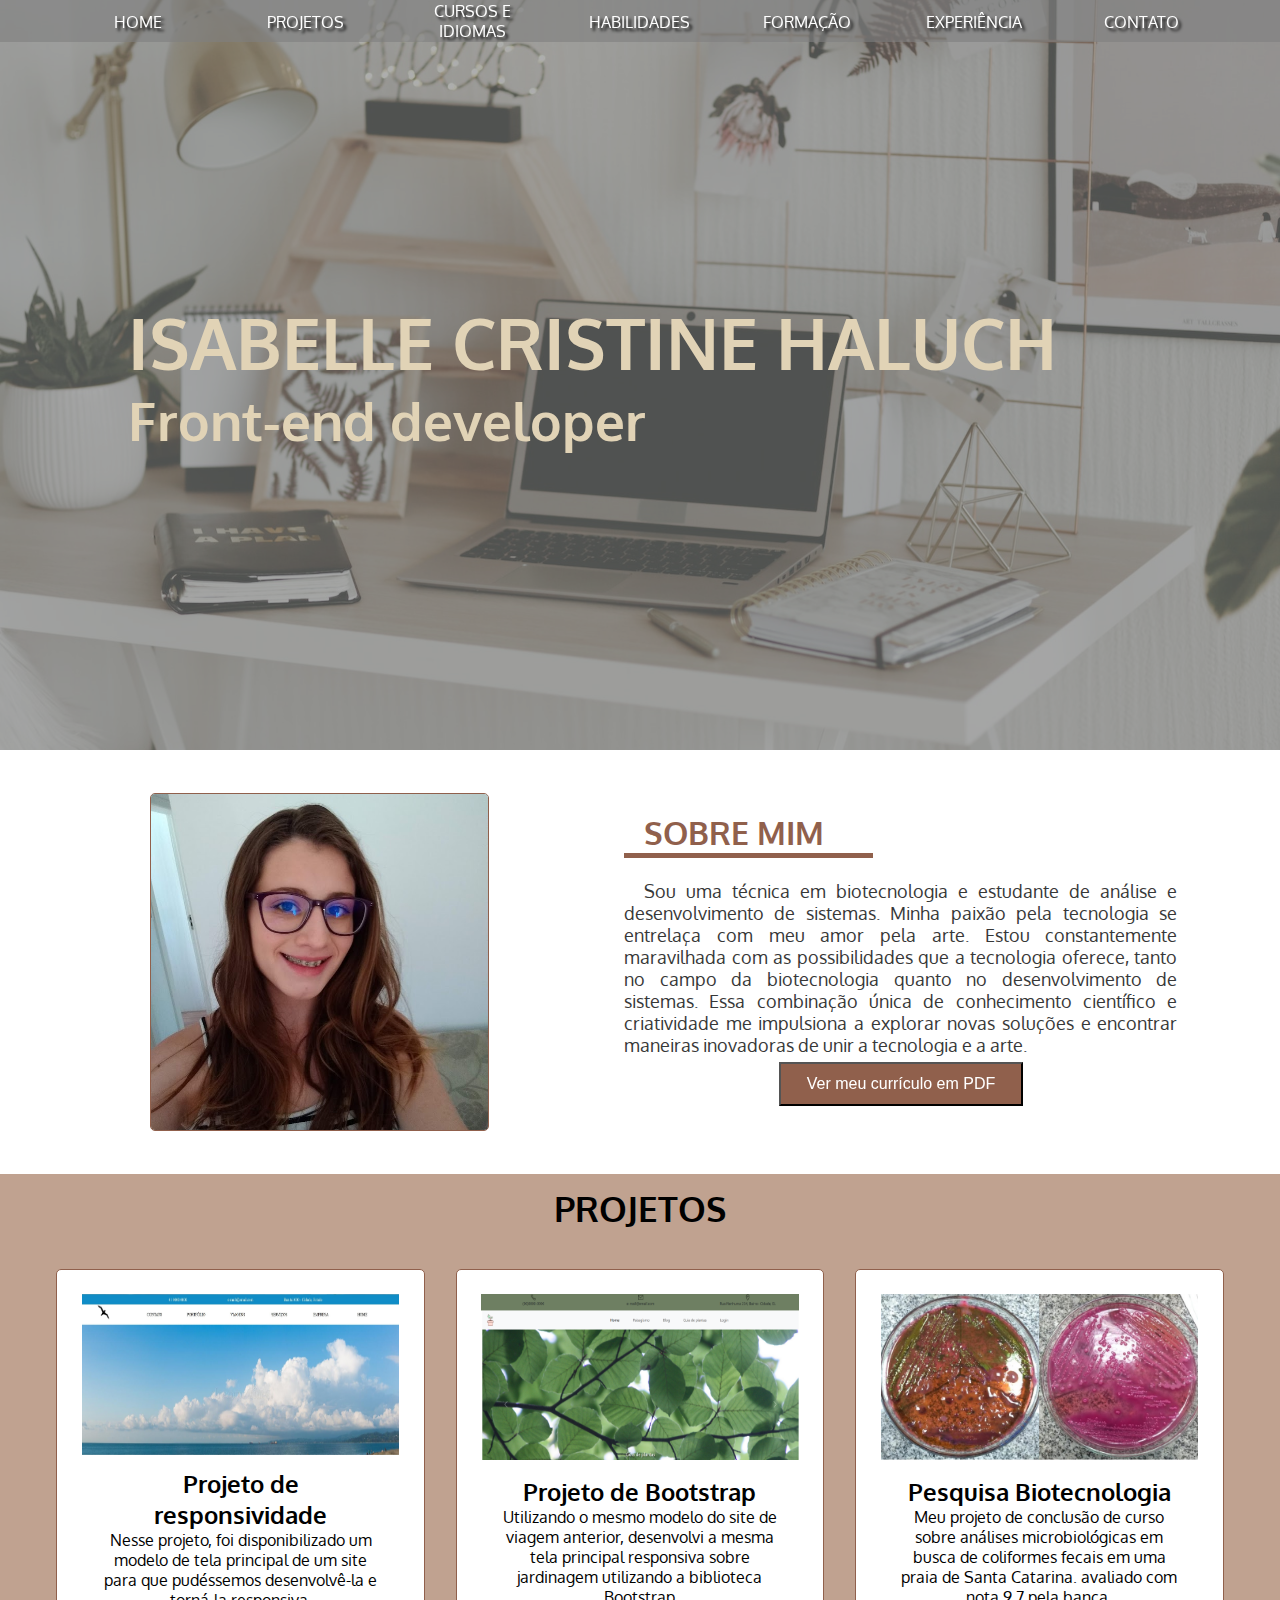
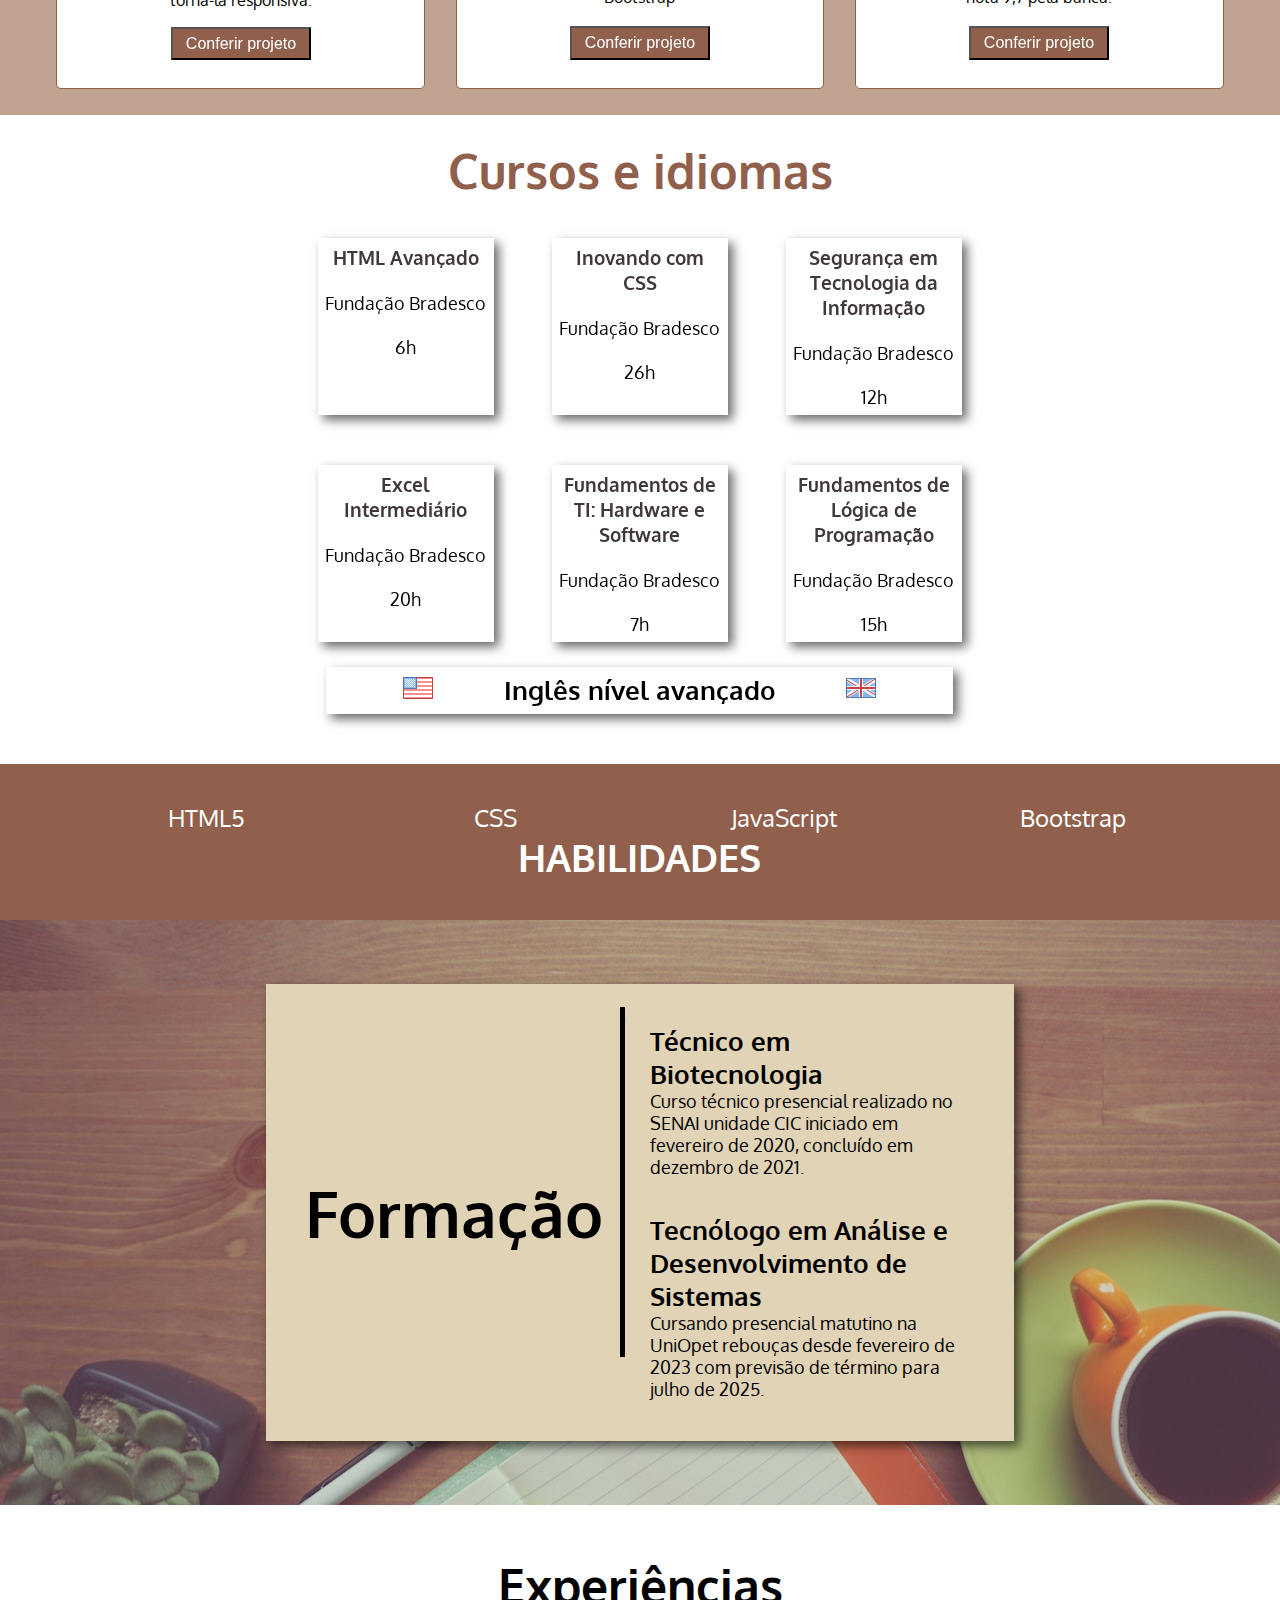
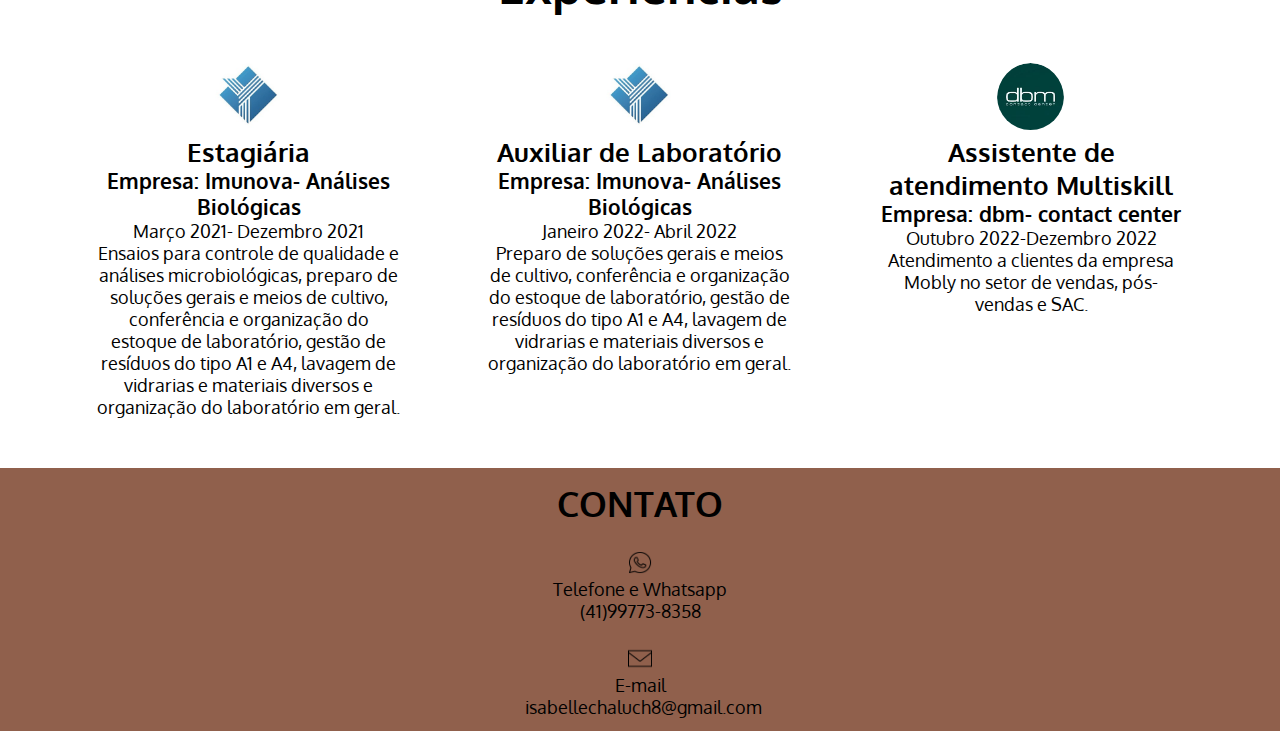
==== commit 30a8af12: "ajustes" ====
--- a/index.html
+++ b/index.html
@@ -165,12 +165,15 @@
             </div>
         </div>
     </section>
-    <section id="section_hab" class="section_hab w100 ho df al-c">
+    <section id="section_hab" class="section_hab w100 ho df al-c justcont-se">
         <div class="box_hab ho">
             <p>HTML5</p>
         </div>
         <div class="box_hab ho">
             <p>CSS</p>
+        </div>
+        <div class="box_hab ho">
+            <p>JavaScript</p>
         </div>
         <div class="box_hab ho">
             <p>Bootstrap</p>
@@ -240,6 +243,7 @@
     <footer id="contato" class="w100">
         <div class="title_footer w100 ho">
             <h1>CONTATO</h1>
+        </div>
         <div class="container_footer w100 ho df fd-c al-c">
             <div class="contato ho">
                 <img src="imagens/icons8-whatsapp-50.png">
--- a/sitepessoal.css
+++ b/sitepessoal.css
@@ -233,9 +233,9 @@
     color: white;
 }
 .title_hab {
-    width: 40%;
-    text-align: center;
-    font-size: 1.5rem;
+    width: 30%;
+    text-align: center;
+    font-size: 1.2rem;
     color: white;
 }
 /*FORMACAO*/
